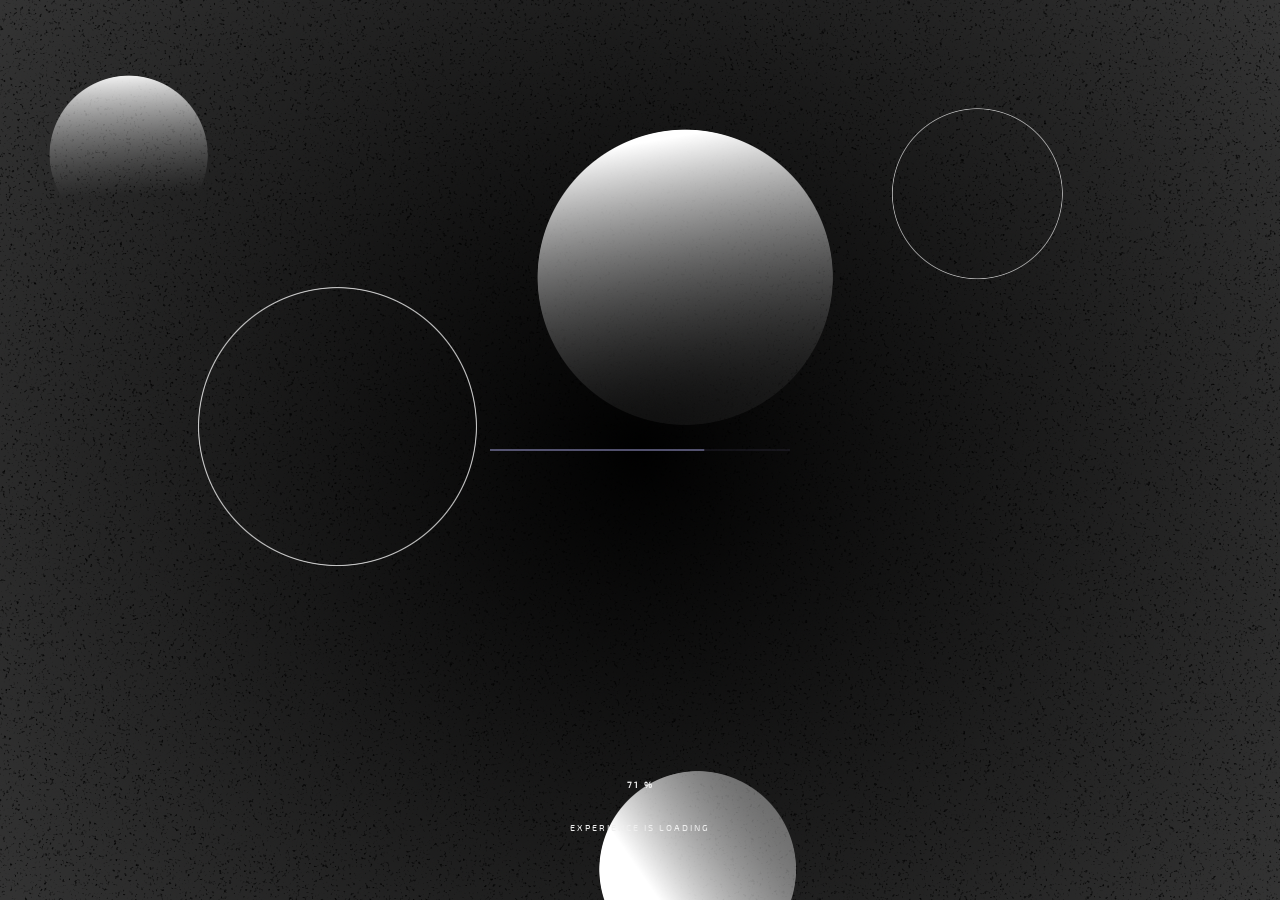
==== index.htm @ ad9b86ab "Mina Lidya Rebrand" ====
﻿<!doctype html><html lang="en" class="no-js"><head><title>MİNA LİDYA - Mina Lidya Couture</title><meta charset="utf-8"><meta name="viewport" content="width=device-width,initial-scale=1,maximum-scale=1,user-scalable=no"><meta name="description" content="MİNA LİDYA is a Lusion Monthly Experiment."><link href="css2?family=Cardo:wght@400;700&display=block" rel="stylesheet"><script>function preventZoom(e){e.preventDefault(),document.body.style.zoom=1}Object.assign||document.documentElement.classList.add("not-supported not-supported--browser"),document.documentElement.classList.remove("no-js"),/(ipad|iphone|android)/i.test((navigator.userAgent||navigator.vendor).toLowerCase())?document.documentElement.classList.add("is-mobile"):document.documentElement.classList.add("is-desktop"),document.addEventListener("gesturestart",(e=>preventZoom(e))),document.addEventListener("gesturechange",(e=>preventZoom(e))),document.addEventListener("gestureend",(e=>preventZoom(e)))</script><meta name="robots" content="index,follow"><meta name="googlebot" content="index,follow"><meta name="google" content="notranslate"><link rel="apple-touch-icon" sizes="180x180" href="assets/images/favicon/apple-touch-icon.png"><link rel="icon" type="image/png" sizes="16x16" href="assets/images/favicon/favicon-16x16.png"><link rel="icon" type="image/png" sizes="32x32" href="assets/images/favicon/favicon-32x32.png"><link rel="manifest" href="assets/images/favicon/site.webmanifest"><link rel="mask-icon" href="assets/images/favicon/safari-pinned-tab.svg" color="#000000"><link rel="shortcut icon" href="./favicon.ico"><meta name="apple-mobile-web-app-capable" content="yes"><meta name="mobile-web-app-capable" content="yes"><meta name="msapplication-config" content="./assets/images/favicon/browserconfig.xml"><meta name="application-name" content="Template"><meta name="msapplication-TileColor" content="#000000"><meta name="theme-color" content="#000000"><meta property="og:description" content="MİNA LİDYA is an infinite fashion show created by Lusion"><meta property="og:image:alt" content="MİNA LİDYA"><meta property="og:image" content="https://exp-infinite-passerella.lusion.co/assets/images/cover.jpg"><meta property="og:locale" content="en_US"><meta property="og:site_name" content="MİNA LİDYA"><meta property="og:title" content="MİNA LİDYA"><meta property="og:type" content="website"><meta property="og:url" content="https://exp-infinite-passerella.lusion.co/"><meta name="twitter:card" content="summary_large_image"><meta name="twitter:site" content="@lusionltd"><meta name="twitter:description" content="MİNA LİDYA is an infinite fashion show created by Lusion"><meta name="twitter:image:alt" content="MİNA LİDYA"><meta name="twitter:image" content="https://exp-infinite-passerella.lusion.co/assets/images/cover.jpg"><meta name="twitter:title" content="MİNA LİDYA"><meta name="twitter:url" content="https://exp-infinite-passerella.lusion.co/"><script type="module" crossorigin="" src="index.48ab324d.js"></script><link rel="stylesheet" href="index.2d01e6cc.css"></head><body><canvas id="canvas"></canvas><div id="ui"><section class="page" id="page--preloader"><div id="preloader-bar"><div id="preloader-bar--loader"></div><div id="preloader-bar--background"></div></div><div id="preloader-explanations"><div class="preloader-explanations--container"><p id="preloader-percentage">0 %</p></div><div class="preloader-explanations--container"><p id="preloader-explanation">Experience is loading</p></div></div></section><header><div class="header-logo"><a href="index-1.htm" target="_blank"><div class="header-item--lab"><svg xmlns="http://www.w3.org/2000/svg" width="425" height="45" viewbox="0 0 425 45" fill="none"><g fill="#fff" class="lablogo-labs"><path d="M273.691.506h6.2v6.2h-6.2v-6.2ZM273.691 6.706h6.2v6.2h-6.2v-6.2ZM273.691 12.906h6.2v6.2h-6.2v-6.2Z"></path><path d="M273.691 19.105h6.2v6.2h-6.2v-6.2ZM273.691 25.306h6.2v6.2h-6.2v-6.2ZM273.691 31.506h6.2v6.2h-6.2v-6.2ZM279.892 37.706h6.2v6.2h-6.2v-6.2ZM286.092 37.706h6.2v6.2h-6.2v-6.2ZM292.292 37.706h6.2v6.2h-6.2v-6.2ZM298.492 37.706h6.2v6.2h-6.2v-6.2ZM313.691 12.906h6.2v6.2h-6.2v-6.2Z"></path><path d="M313.691 19.105h6.2v6.2h-6.2v-6.2ZM313.691 25.306h6.2v6.2h-6.2v-6.2ZM313.691 31.506h6.2v6.2h-6.2v-6.2ZM313.691 37.706h6.2v6.2h-6.2v-6.2ZM319.892 6.706h6.2v6.2h-6.2v-6.2ZM319.892 25.306h6.2v6.2h-6.2v-6.2ZM326.091.506h6.2v6.2h-6.2v-6.2Z"></path><path d="M326.091 25.306h6.2v6.2h-6.2v-6.2ZM332.292 6.706h6.2v6.2h-6.2v-6.2ZM332.292 25.306h6.2v6.2h-6.2v-6.2ZM338.491 12.906h6.2v6.2h-6.2v-6.2Z"></path><path d="M338.491 19.105h6.2v6.2h-6.2v-6.2ZM338.491 25.306h6.2v6.2h-6.2v-6.2ZM338.491 31.506h6.2v6.2h-6.2v-6.2ZM338.491 37.706h6.2v6.2h-6.2v-6.2ZM353.691.506h6.2v6.2h-6.2v-6.2ZM353.691 6.706h6.2v6.2h-6.2v-6.2ZM353.691 12.906h6.2v6.2h-6.2v-6.2Z"></path><path d="M353.691 19.105h6.2v6.2h-6.2v-6.2ZM353.691 25.306h6.2v6.2h-6.2v-6.2ZM353.691 31.506h6.2v6.2h-6.2v-6.2ZM353.691 37.706h6.2v6.2h-6.2v-6.2ZM359.892.506h6.2v6.2h-6.2v-6.2ZM359.892 19.105h6.2v6.2h-6.2v-6.2ZM359.892 37.706h6.2v6.2h-6.2v-6.2Z"></path><path d="M366.091.506h6.2v6.2h-6.2v-6.2ZM366.091 19.105h6.2v6.2h-6.2v-6.2ZM366.091 37.706h6.2v6.2h-6.2v-6.2ZM372.292.506h6.2v6.2h-6.2v-6.2ZM372.292 19.105h6.2v6.2h-6.2v-6.2ZM372.292 37.706h6.2v6.2h-6.2v-6.2ZM378.491 6.706h6.2v6.2h-6.2v-6.2Z"></path><path d="M378.491 12.906h6.2v6.2h-6.2v-6.2ZM378.491 25.306h6.2v6.2h-6.2v-6.2ZM378.491 31.506h6.2v6.2h-6.2v-6.2ZM393.691 6.706h6.2v6.2h-6.2v-6.2ZM393.691 12.906h6.2v6.2h-6.2v-6.2ZM393.691 31.506h6.2v6.2h-6.2v-6.2ZM399.892.506h6.2v6.2h-6.2v-6.2ZM399.892 19.105h6.2v6.2h-6.2v-6.2ZM399.892 37.706h6.2v6.2h-6.2v-6.2Z"></path><path d="M406.091.506h6.2v6.2h-6.2v-6.2ZM406.091 19.105h6.2v6.2h-6.2v-6.2ZM406.091 37.706h6.2v6.2h-6.2v-6.2ZM412.292.506h6.2v6.2h-6.2v-6.2ZM412.292 19.105h6.2v6.2h-6.2v-6.2ZM412.292 37.706h6.2v6.2h-6.2v-6.2ZM418.491 6.706h6.2v6.2h-6.2v-6.2ZM418.491 25.306h6.2v6.2h-6.2v-6.2ZM418.491 31.506h6.2v6.2h-6.2v-6.2Z"></path></g><g fill="#fff" class="lablogo-dots"><path d="M247.943 6.104a5.5 5.5 0 1 0 0 11 5.5 5.5 0 0 0 0-11ZM247.943 27.104a5.5 5.5 0 1 0 0 11 5.5 5.5 0 0 0 0-11Z"></path></g><g fill="#fff" class="lablogo-lusion"><path d="M0 43.803V.403h7.13V37.48h18.662v6.324H0ZM41.923.217v25.172c0 4.092.806 7.171 2.418 9.238 1.612 2.025 4.113 3.038 7.502 3.038 3.43 0 5.952-1.013 7.564-3.038 1.653-2.067 2.48-5.146 2.48-9.238V.217h7.13v24.8c0 6.2-1.467 10.912-4.402 14.136-2.893 3.224-7.15 4.836-12.772 4.836-5.58 0-9.817-1.612-12.71-4.836-2.893-3.224-4.34-7.936-4.34-14.136V.217h7.13ZM85.022 29.698c.206 2.563 1.24 4.63 3.1 6.2 1.901 1.53 4.36 2.294 7.378 2.294 2.645 0 4.774-.558 6.386-1.674 1.653-1.157 2.48-2.749 2.48-4.774 0-1.447-.455-2.583-1.364-3.41-.868-.868-2.067-1.53-3.596-1.984-1.53-.455-3.679-.93-6.448-1.426-2.811-.496-5.229-1.137-7.254-1.922-1.984-.827-3.617-2.067-4.898-3.72-1.24-1.653-1.86-3.823-1.86-6.51 0-2.48.64-4.691 1.922-6.634 1.322-1.943 3.141-3.451 5.456-4.526C88.68.537 91.366 0 94.384 0c3.1 0 5.869.579 8.308 1.736 2.438 1.157 4.36 2.749 5.766 4.774 1.405 2.025 2.17 4.34 2.294 6.944h-7.006c-.248-2.232-1.22-4.03-2.914-5.394-1.695-1.364-3.844-2.046-6.448-2.046-2.522 0-4.547.558-6.076 1.674-1.488 1.075-2.232 2.604-2.232 4.588 0 1.405.434 2.521 1.302 3.348.909.827 2.108 1.447 3.596 1.86 1.488.413 3.616.868 6.386 1.364 2.81.496 5.228 1.157 7.254 1.984 2.025.827 3.678 2.046 4.96 3.658 1.281 1.612 1.922 3.74 1.922 6.386 0 2.563-.682 4.857-2.046 6.882-1.364 2.025-3.266 3.617-5.704 4.774-2.439 1.116-5.208 1.674-8.308 1.674-3.431 0-6.448-.62-9.052-1.86-2.604-1.24-4.65-2.955-6.138-5.146-1.447-2.232-2.191-4.774-2.232-7.626l7.006.124ZM120.496.403h7.13v43.4h-7.13V.403ZM178.785 22.103c0 4.216-.889 7.998-2.666 11.346s-4.278 5.973-7.502 7.874c-3.183 1.902-6.82 2.852-10.912 2.852-4.092 0-7.75-.95-10.974-2.852-3.183-1.901-5.663-4.526-7.44-7.874-1.777-3.348-2.666-7.13-2.666-11.346s.889-7.998 2.666-11.346 4.257-5.972 7.44-7.874C149.955.982 153.613.031 157.705.031c4.092 0 7.729.95 10.912 2.852 3.224 1.902 5.725 4.526 7.502 7.874 1.777 3.348 2.666 7.13 2.666 11.346Zm-34.844 0c0 3.018.579 5.746 1.736 8.184 1.157 2.398 2.769 4.278 4.836 5.642 2.108 1.323 4.505 1.984 7.192 1.984 2.687 0 5.063-.661 7.13-1.984 2.108-1.364 3.741-3.244 4.898-5.642 1.157-2.438 1.736-5.166 1.736-8.184 0-3.017-.579-5.724-1.736-8.122-1.157-2.438-2.79-4.32-4.898-5.642-2.067-1.364-4.443-2.046-7.13-2.046-2.687 0-5.084.682-7.192 2.046-2.067 1.323-3.679 3.204-4.836 5.642-1.157 2.398-1.736 5.105-1.736 8.122ZM187.785 43.803V.403h6.51l21.142 30.752V.403h7.006v43.4h-6.51l-21.142-30.752v30.752h-7.006Z"></path></g></svg></div></a><ul><li><div id="infinity"></div></li><li><h3 id="header-logo-title" class="logo-title">MİNA LİDYA</h3></li><li><h3 class="header-dressName">Mina Lidya Couture</h3></li></ul></div><div class="header-more"><div class="header-more--audio"><div id="audio-btn" class="control__content link"><div class="audio__bar"></div><div class="audio__bar"></div><div class="audio__bar"></div><div class="audio__bar"></div></div></div><div class="header-more--about"><h3>About</h3></div></div></header><div id="intro"><h1 split-by="letter">Infinite</h1><h1 split-by="letter">passerella</h1></div><div id="snapshot"><div id="snapshot-frame"><div id="snapshot-frame--content"><div class="camera--background"></div><div class="camera--corners"><div class="camera-corner corner--1"></div><div class="camera-corner corner--2"></div><div class="camera-corner corner--3"></div><div class="camera-corner corner--4"></div></div><div class="camera--icon"><div class="camera--icon--content"><div class="battery-part battery-part--1"></div><div class="battery-part battery-part--2"></div><div class="battery-part battery-charge battery-charge--1"></div><div class="battery-part battery-charge battery-charge--2"></div><div class="battery-part battery-charge battery-charge--3"></div></div></div></div></div><div id="snapshot-btn"><button id="snapshot-exit--close-btn" class="btn--secondary btn"><span class="btn--bg"></span> <span class="btn--circle circle-left"></span> <span class="btn--circle circle-right"></span> <span class="btn--hoverCircle hoverCircle" style="--slist:#000000,#000000"></span> <span class="btn--label"><span class="btn--label__masked"><h3>close</h3></span></span></button> <button id="snapshot-take--picture-btn" class="btn--primary btn"><span class="btn--bg" style="--slist:#17171a,#1a1d20"></span> <span class="btn--circle circle-left" style="--slist:#17171a,#1a1d20"></span> <span class="btn--circle circle-right" style="--slist:#17171a,#1a1d20"></span> <span class="btn--hoverCircle hoverCircle" style="--slist:#000000,#000000"></span> <span class="btn--label"><span class="btn--label__masked"><h3>take a snapshot</h3></span></span></button></div></div><div id="style-name_wrapper"><div id="style-name"></div></div><div id="footer"><div id="menu"><div id="camera-view" class="menu-element"><p>Mina Lidya Gelinlik</p><div class="menu-icon"><div class="circle"></div><svg xmlns="http://www.w3.org/2000/svg" width="24" height="24" viewbox="0 0 24 24"><path d="M5 4h-3v-1h3v1zm10.93 0l.812 1.219c.743 1.115 1.987 1.781 3.328 1.781h1.93v13h-20v-13h3.93c1.341 0 2.585-.666 3.328-1.781l.812-1.219h5.86zm1.07-2h-8l-1.406 2.109c-.371.557-.995.891-1.664.891h-5.93v17h24v-17h-3.93c-.669 0-1.293-.334-1.664-.891l-1.406-2.109zm-11 8c0-.552-.447-1-1-1s-1 .448-1 1 .447 1 1 1 1-.448 1-1zm7 0c1.654 0 3 1.346 3 3s-1.346 3-3 3-3-1.346-3-3 1.346-3 3-3zm0-2c-2.761 0-5 2.239-5 5s2.239 5 5 5 5-2.239 5-5-2.239-5-5-5z"></path></svg></div></div><div id="orbit-view" class="menu-element"><p>Mina Lidya Nisanlik</p><div class="menu-icon"><div class="circle"></div><svg xmlns="http://www.w3.org/2000/svg" width="24" height="24" viewbox="0 0 24 24"><path d="M12 0l-11 6v12.131l11 5.869 11-5.869v-12.066l-11-6.065zm-1 21.2l-6.664-3.555 4.201-2.801c1.08-.719-.066-2.359-1.243-1.575l-4.294 2.862v-7.901l8 4.363v8.607zm-6.867-14.63l6.867-3.746v4.426c0 1.323 2 1.324 2 0v-4.415l6.91 3.811-7.905 4.218-7.872-4.294zm8.867 6.03l8-4.269v7.8l-4.263-2.842c-1.181-.785-2.323.855-1.245 1.574l4.172 2.781-6.664 3.556v-8.6z"></path></svg></div></div><div id="led-lights" class="menu-element"><p>Mina Lidya Kina</p><div class="menu-icon"><div class="circle"></div><svg xmlns="http://www.w3.org/2000/svg" width="24" height="24" viewbox="0 0 24 24"><path d="M12 2c5.514 0 10 4.486 10 10s-4.486 10-10 10-10-4.486-10-10 4.486-10 10-10zm0-2c-6.627 0-12 5.373-12 12s5.373 12 12 12 12-5.373 12-12-5.373-12-12-12zm3 12c0 1.657-1.344 3-3 3s-3-1.343-3-3 1.344-3 3-3 3 1.343 3 3zm-3 5c-.553 0-1 .448-1 1s.447 1 1 1 1-.448 1-1-.447-1-1-1zm-5-5c0 .552-.447 1-1 1s-1-.448-1-1 .447-1 1-1 1 .448 1 1zm6-6c0 .552-.447 1-1 1s-1-.448-1-1 .447-1 1-1 1 .448 1 1zm6 6c0 .552-.447 1-1 1s-1-.448-1-1 .447-1 1-1 1 .448 1 1zm-3 3c-.553 0-1 .448-1 1s.447 1 1 1 1-.448 1-1-.447-1-1-1zm-8 0c-.553 0-1 .448-1 1s.447 1 1 1 1-.448 1-1-.447-1-1-1zm0-8c-.553 0-1 .448-1 1s.447 1 1 1 1-.448 1-1-.447-1-1-1zm8 0c-.553 0-1 .448-1 1s.447 1 1 1 1-.448 1-1-.447-1-1-1z"></path></svg></div></div></div></div><div id="about"><div id="about-exit"><div id="about-exit--close-btn" class="has-rollover-audio"><div class="bar"></div><div class="bar"></div><svg class="polygon" width="35" height="35" viewbox="0 0 35 35" fill="none" xmlns="http://www.w3.org/2000/svg"><path opacity="0.8" d="M21.9068 1H13.0932L5.40683 5.40683L1 13.0932V21.9068L5.40683 29.5932L13.0932 34H21.9068L29.5932 29.5932L34 21.9068V13.0932L29.5932 5.40683L21.9068 1Z" stroke="#959292" stroke-miterlimit="10"></path></svg></div></div><div id="about-content-title"><h1 split-by="word" letter-animation="fadeIn" class="about-title">lusion is an award winning mutlidisciplinary production studio.</h1><p split-by="word" letter-animation="fadeIn">From creative to production, we collaborate with creative agencies and design studios to deliver compelling, real-time experiences, which go far beyond expectations.</p></div><div id="about-content-description"><div id="about-left-column"><div class="about-column--group"><h3 split-by="word" letter-animation="fadeIn">RECOGNITION</h3><div class="detail-description"><p split-by="word" letter-animation="fadeIn"><a href="https://www.awwwards.com/sites/infinite-passerella" target="_blank">SOTD awwwards</a></p><p split-by="word" letter-animation="fadeIn"><a href="https://thefwa.com/cases/infinite-passerella" target="_blank">SOTD FWA</a></p></div></div><div class="about-column--group"><h3 split-by="word" letter-animation="fadeIn">LUSION LINKS</h3><div class="detail-description"><p split-by="word" letter-animation="fadeIn"><a href="https://lusion.co" target="_blank"><svg xmlns="http://www.w3.org/2000/svg" width="11" height="11" fill="none"><path stroke="#fff" stroke-linecap="round" stroke-width="1.164" d="M9.969.656v7.76M9.97.656H2.208M9.969.656.656 9.97"></path></svg>mina lidya</a></p><p split-by="word" letter-animation="fadeIn"><a href="#" target="_blank"><svg xmlns="http://www.w3.org/2000/svg" width="11" height="11" fill="none"><path stroke="#fff" stroke-linecap="round" stroke-width="1.164" d="M9.969.656v7.76M9.97.656H2.208M9.969.656.656 9.97"></path></svg>mina lidya wedding</a></p></div></div><div class="about-column--group"><h3 split-by="word" letter-animation="fadeIn">Follow us</h3><div class="detail-socials"><p split-by="word" letter-animation="fadeIn"><a href="https://www.instagram.com/lusionltd/?hl=en" target="_blank"><svg xmlns="http://www.w3.org/2000/svg" width="16" height="16" fill="none"><path fill="#fff" fill-rule="evenodd" d="M8 2c-1.63 0-1.834.007-2.474.036-.638.03-1.075.13-1.456.28-.4.15-.763.386-1.063.691-.305.3-.541.662-.692 1.063-.148.381-.25.818-.279 1.457C2.007 6.167 2 6.37 2 8s.007 1.834.036 2.474c.03.638.13 1.075.28 1.456.15.4.386.763.691 1.063.3.305.662.541 1.063.692.381.148.818.25 1.456.279.64.03.844.036 2.474.036 1.63 0 1.834-.007 2.474-.036.638-.03 1.075-.13 1.456-.28.4-.15.763-.386 1.063-.691.305-.3.541-.662.692-1.063.148-.381.25-.818.279-1.456.03-.64.036-.844.036-2.474 0-1.63-.007-1.834-.036-2.474-.03-.638-.13-1.075-.28-1.456a2.94 2.94 0 0 0-.691-1.063 2.944 2.944 0 0 0-1.063-.692c-.381-.148-.818-.25-1.457-.279C9.833 2.007 9.63 2 8 2Zm0 1.081c1.602 0 1.792.006 2.425.035.585.027.902.124 1.114.207.28.108.48.239.69.448.21.21.34.41.448.69.083.212.18.53.207 1.114.029.633.035.823.035 2.425 0 1.602-.006 1.792-.035 2.425-.027.585-.124.902-.207 1.114-.096.26-.249.496-.448.69-.194.199-.43.352-.69.448-.212.083-.53.18-1.114.207-.633.029-.823.035-2.425.035-1.602 0-1.792-.006-2.425-.035-.585-.027-.902-.124-1.114-.207a1.857 1.857 0 0 1-.69-.448 1.86 1.86 0 0 1-.448-.69c-.083-.212-.18-.53-.207-1.114-.029-.633-.035-.823-.035-2.425 0-1.602.006-1.792.035-2.425.027-.585.124-.902.207-1.114.108-.28.239-.48.448-.69.194-.199.43-.352.69-.448.212-.083.53-.18 1.114-.207.633-.029.823-.035 2.425-.035Z" clip-rule="evenodd"></path><path fill="#fff" fill-rule="evenodd" d="M8 10.002a2.002 2.002 0 1 1 0-4.004 2.002 2.002 0 0 1 0 4.004Zm0-5.086a3.084 3.084 0 1 0 0 6.168 3.084 3.084 0 0 0 0-6.168Zm3.981-.056a.729.729 0 1 1-1.458 0 .729.729 0 0 1 1.458 0" clip-rule="evenodd"></path></svg> </a><a href="https://www.facebook.com/lusionltd/" target="_blank"><svg xmlns="http://www.w3.org/2000/svg" width="16" height="16" fill="none"><path fill="#fff" d="M14.667 8.04c0-3.704-2.984-6.707-6.666-6.707-3.683 0-6.667 3.003-6.667 6.707 0 3.349 2.437 6.124 5.625 6.627V9.98H5.266V8.04H6.96V6.563c0-1.681.995-2.61 2.518-2.61.729 0 1.492.131 1.492.131v1.65h-.84c-.829 0-1.087.518-1.087 1.049V8.04h1.85l-.296 1.94H9.042v4.687c3.188-.503 5.625-3.278 5.625-6.627Z"></path></svg> </a><a href="https://twitter.com/lusionltd/" target="_blank"><svg xmlns="http://www.w3.org/2000/svg" width="16" height="16" fill="none"><path fill="#fff" d="M13.302 5.28c.008.117.008.235.008.354 0 3.614-2.751 7.783-7.783 7.783v-.002a7.744 7.744 0 0 1-4.193-1.227 5.493 5.493 0 0 0 4.048-1.134 2.739 2.739 0 0 1-2.555-1.899c.41.08.832.063 1.235-.047a2.736 2.736 0 0 1-2.194-2.681v-.035c.38.212.806.33 1.241.342a2.739 2.739 0 0 1-.847-3.652A7.764 7.764 0 0 0 7.9 5.94a2.737 2.737 0 0 1 4.662-2.495 5.49 5.49 0 0 0 1.737-.664 2.746 2.746 0 0 1-1.202 1.512 5.44 5.44 0 0 0 1.57-.43c-.367.55-.83 1.03-1.365 1.417Z"></path></svg> </a><a href="https://uk.linkedin.com/company/lusionltd" target="_blank"><svg xmlns="http://www.w3.org/2000/svg" width="16" height="16" fill="none"><path fill="#fff" d="M13.68 1.333H2.318a.972.972 0 0 0-.984.961v11.41c0 .53.44.963.984.963H13.68c.545 0 .987-.433.987-.961V2.294a.974.974 0 0 0-.987-.96ZM5.29 12.695H3.31V6.331h1.98v6.364ZM4.3 5.463a1.146 1.146 0 1 1-.004-2.292A1.146 1.146 0 0 1 4.3 5.463Zm8.396 7.232h-1.977V9.601c0-.736-.013-1.687-1.028-1.687-1.029 0-1.185.805-1.185 1.635v3.146H6.532V6.331h1.896v.87h.026c.263-.5.909-1.03 1.87-1.03 2.002 0 2.372 1.319 2.372 3.032v3.492Z"></path></svg></a></p></div></div><a class="btn explore-btn has-rollover-audio" href="https://lusion.co/" target="_blank" rel="noopener"><svg class="explore-btn--arrow" width="32" height="6" viewbox="0 0 32 6" fill="none" xmlns="http://www.w3.org/2000/svg"><path d="M0 3H30.5M30.5 3C29.537 2.75 27.6111 1.8 27.6111 0M30.5 3C29.537 3.25 27.6111 4.2 27.6111 6" stroke="white" stroke-width="0.5"></path></svg> <span class="explore-btn--text" split-by="letter" letter-animation="fadeIn">Explore our work</span></a></div><div id="about-right-column"><div class="about-column--group"><h3 split-by="word">About</h3><section><p split-by="word" letter-animation="fadeIn">MİNA LİDYA is an infinite fashion show created by Lusion. Fashion lover no longer needed to wait for the next Fashion Week and they can to enjoy this immersive real-time 24/7 virtual fashion experience.</p></section></div><div class="about-column--group"><h3 split-by="word">crafted by</h3><section><p split-by="word" letter-animation="fadeIn"><a href="https://twitter.com/edankwan" target="_blank" class="authors" rel="noopener">Edan Kwan</a> [garment design & webgl developer] at Lusion.</p><p split-by="word" letter-animation="fadeIn"><a href="https://twitter.com/mlperego" target="_blank" class="authors" rel="noopener">Marco Ludovico Perego</a> [webgl developer] at Lusion.</p><p split-by="word" letter-animation="fadeIn"><a href="https://twitter.com/PaulineStich" target="_blank" class="authors" rel="noopener">Pauline Stichelbaut</a> [cheongsam design & ui design] at Lusion.</p></section></div></div></div></div><svg xmlns="http://www.w3.org/2000/svg" version="1.1"><defs><filter id="goo"><fegaussianblur in="SourceGraphic" stddeviation="10" result="blur"></fegaussianblur><fecolormatrix in="blur" mode="matrix" values="1 0 0 0 0  0 1 0 0 0  0 0 1 0 0  0 0 0 50 -20" result="goo"></fecolormatrix><feblend in="SourceGraphic" in2="goo"></feblend></filter></defs></svg></div><div id="not-supported-container"><div class="not-supported--content" id="ns-device"><span>Not supported device</span></div><div class="not-supported--content" id="ns-browser"><span>Not supported browser</span></div><div class="not-supported--content" id="ns-webgl"><span>Not supported WebGL</span></div><div class="not-supported--content" id="ns-orientation"><span>Not supported orientation</span></div></div><script async="" src="gtag/js?id=G-K2LJQFS7TD"></script><script>function gtag(){dataLayer.push(arguments)}window.dataLayer=window.dataLayer||[],gtag("js",new Date),gtag("config","G-K2LJQFS7TD")</script></body></html>
---- index.2d01e6cc.css ----
:where(html){line-height:1.15}:where(h1){font-size:2em;-webkit-margin-after:.67em;margin-block-end:.67em;-webkit-margin-before:.67em;margin-block-start:.67em}:where(dl,ol,ul) :where(dl,ol,ul){-webkit-margin-after:0;margin-block-end:0;-webkit-margin-before:0;margin-block-start:0}:where(hr){box-sizing:content-box;color:inherit;height:0}:where(pre){font-family:monospace,monospace;font-size:1em}:where(abbr[title]){text-decoration:underline;-webkit-text-decoration:underline dotted;text-decoration:underline dotted}:where(b,strong){font-weight:bolder}:where(code,kbd,samp){font-family:monospace,monospace;font-size:1em}:where(small){font-size:80%}:where(table){border-color:currentColor;text-indent:0}:where(button,input,select){margin:0}:where(button){text-transform:none}:where(button,input:is([type=button i],[type=reset i],[type=submit i])){-webkit-appearance:button}:where(progress){vertical-align:baseline}:where(select){text-transform:none}:where(textarea){margin:0}:where(input[type=search i]){-webkit-appearance:textfield;outline-offset:-2px}::-webkit-inner-spin-button,::-webkit-outer-spin-button{height:auto}::-webkit-input-placeholder{color:inherit;opacity:.54}::-webkit-search-decoration{-webkit-appearance:none}::-webkit-file-upload-button{-webkit-appearance:button;font:inherit}:where(button,input:is([type=button i],[type=color i],[type=reset i],[type=submit i]))::-moz-focus-inner{border-style:none;padding:0}:where(button,input:is([type=button i],[type=color i],[type=reset i],[type=submit i]))::-moz-focusring{outline:1px dotted ButtonText}:where(:-moz-ui-invalid){box-shadow:none}:where(dialog){background-color:#fff;border:solid;color:#000;height:-moz-fit-content;height:fit-content;left:0;margin:auto;padding:1em;position:absolute;right:0;width:-moz-fit-content;width:fit-content}:where(dialog:not([open])){display:none}:where(summary){display:list-item}*,*:before,*:after{box-sizing:border-box}a{text-decoration:none}a,a:active,a:hover,a:visited{color:currentColor;outline:0}.no-select{-khtml-user-select:none;-moz-user-select:none;-ms-user-select:none;-webkit-touch-callout:none;-webkit-user-select:none;user-select:none;-webkit-tap-highlight-color:transparent}.no-select:focus{outline:none}.hide-scrollbar::-webkit-scrollbar,.hide-scrollbar::-webkit-scrollbar-track,.hide-scrollbar::-webkit-scrollbar-thumb{-webkit-appearance:none;appearance:none;width:0;height:0;background:transparent;display:none}.fixed-full-screen{position:fixed;top:0;left:0;right:0;bottom:0;margin:0;padding:0;border:0;overflow:hidden;overscroll-behavior:none;touch-action:none}.is-active-template{display:none;transform:translate3d(100000px,0,0)}.is-active-template.is-active{display:block;transform:translateZ(0)}#style-name_wrapper{position:absolute;top:50%;left:50%;transform:translate(-50%,-50%)}#style-name{color:#efefef;font-family:Cardo,serif;font-size:6rem;font-weight:400;text-shadow:0 0 20px rgba(0,0,0,.45);text-align:center;text-transform:capitalize}#style-name span:first-child{font-weight:700}@media screen and (max-width: 812px){#style-name{font-size:3rem}}@font-face{font-family:robotoregular;src:url(assets/fonts/roboto-regular-webfont.eot?#iefix) format("embedded-opentype"),url(assets/fonts/roboto-regular-webfont.woff2) format("woff2"),url(assets/fonts/roboto-regular-webfont.woff) format("woff"),url(assets/fonts/roboto-regular-webfont.ttf) format("truetype");font-weight:400;font-style:normal;font-display:swap}@font-face{font-family:exo2;src:url(assets/fonts/exo2-variablefont_wght-webfont.eot?#iefix) format("embedded-opentype"),url(assets/fonts/exo2-variablefont_wght-webfont.woff2) format("woff2"),url(assets/fonts/exo2-variablefont_wght-webfont.woff) format("woff"),url(assets/fonts/exo2-variablefont_wght-webfont.ttf) format("truetype");font-weight:400;font-style:normal;font-display:swap}@font-face{font-family:turn_wnormal;src:url(assets/fonts/tuw-webfont.eot?#iefix) format("embedded-opentype"),url(assets/fonts/tuw-webfont.woff2) format("woff2"),url(assets/fonts/tuw-webfont.woff) format("woff"),url(assets/fonts/tuw-webfont.ttf) format("truetype");font-weight:400;font-style:normal;font-display:swap}@font-face{font-family:Aeonik Regular;src:url(assets/fonts/Aeonik-Regular.eot?#iefix) format("embedded-opentype"),url(assets/fonts/Aeonik-Regular.woff2) format("woff2"),url(assets/fonts/Aeonik-Regular.woff) format("woff"),url(assets/fonts/Aeonik-Regular.ttf) format("truetype");font-weight:200;font-style:normal;font-display:swap}@font-face{font-family:IBM_plex_mono;src:url(assets/fonts/IBMPlexMono-Regular.eot?#iefix) format("embedded-opentype"),url(assets/fonts/IBMPlexMono-Regular.woff2) format("woff2"),url(assets/fonts/IBMPlexMono-Regular.woff) format("woff"),url(assets/fonts/IBMPlexMono-Regular.ttf) format("truetype");font-weight:200;font-style:normal;font-display:swap}html{font-size:12px}html,body,button{font-family:SFMono-Regular,Jetbrains Mono,Menlo,Monaco,Consolas,Liberation Mono,Courier New,Lucida Console,monospace;font-weight:400;font-style:normal}body{font-size:14px}h1{padding:5px;font-size:34px;letter-spacing:13px;text-transform:uppercase;font-family:turn_wnormal;font-weight:lighter}h3{padding:5px;font-size:9px;font-family:exo2;font-weight:800;letter-spacing:2px;text-transform:uppercase}p{font-family:"Exo 2",sans-serif;font-style:normal;font-weight:500;font-size:9px;line-height:169%;text-align:center}.dg.ac input,.dg.ac select,.dg.ac .property-name,.dg.ac .close-button{font-family:SFMono-Regular,Jetbrains Mono,Menlo,Monaco,Consolas,Liberation Mono,Courier New,Lucida Console,monospace}.dg .dg.main{margin-right:0;margin-left:10px}.dg.main .property-name{padding-right:5px}.dg.main li.title{background-image:none;position:relative}.dg.main li.title:before{position:absolute;content:"-";left:5px}.dg.main .closed li.title{background-image:none}.dg.main .closed li.title:before{content:"+"}.dg.main .c .slider{position:relative;background:transparent}.dg.main .c .slider:hover{background:transparent}.dg.main .c .slider:hover .slider-fg{background:#0ff}.dg.main .c .slider:before{position:absolute;content:"";display:block;top:25%;height:50%;width:100%;background-color:#111}.dg.main .c .slider-fg{background:#0cc;position:absolute;top:25%;height:50%}.dg.main .cr.number{border-left:3px solid #0ff}.dg.main .cr.number input[type=text]{color:#0ff}html,body{-khtml-user-select:none;-moz-user-select:none;-ms-user-select:none;-webkit-touch-callout:none;-webkit-user-select:none;user-select:none;-webkit-tap-highlight-color:transparent;margin:0;padding:0;border:0;overflow:hidden;overscroll-behavior:none;touch-action:none;background-color:#090719;color:#efefef}html:focus,body:focus{outline:none}html body,html.no-js body{display:none}#canvas{position:fixed;top:0;left:0;right:0;bottom:0;margin:0;padding:0;border:0;overflow:hidden;overscroll-behavior:none;touch-action:none;background-color:transparent;pointer-events:auto}#ui{position:absolute;width:100%;height:100%;pointer-events:none;display:flex;flex-direction:column;top:0;left:0}.page{position:fixed;top:0;left:0;right:0;bottom:0;margin:0;padding:0;border:0;overflow:hidden;overscroll-behavior:none;touch-action:none;display:none;transform:translate3d(100000px,0,0)}.page.is-active{display:block;transform:translateZ(0)}.tooltipSprite{position:absolute;z-index:999}.tooltipSprite.active{cursor:pointer}button{position:relative;overflow:hidden;text-align:center;height:50px;background-color:transparent;border:none;padding:.5em 1.5em;border-radius:9em;pointer-events:"none";color:#efefef;filter:url(#goo)}button:hover{cursor:pointer}button .btn{z-index:0;font-weight:600;width:170px;cursor:pointer}button .btn--circle{position:absolute;background:linear-gradient(to right bottom,var(--slist)) border-box;height:50px;width:50px;border-radius:50%;top:0;left:50%;transform-origin:"center center";transform:translate(-50%)}button .btn--bg{position:absolute;background:linear-gradient(to right bottom,var(--slist)) border-box;height:100%;width:100%;top:0;left:0;border-radius:50px;transform-origin:"center center";display:block;overflow:hidden;opacity:1}button .btn--hoverCircle{position:absolute;background:linear-gradient(to right bottom,var(--slist)) border-box;height:100%;width:100%;top:50%;left:0%;transform:translate(-100%,-50%);transform-origin:"center center";display:block;overflow:hidden}button .btn--label__masked{position:relative;display:block;opacity:0}header{display:flex;flex-direction:row;justify-content:space-between;align-items:center;padding:30px;z-index:2;width:100vw;opacity:0;will-change:opacity}header .header-item--lab{display:flex;justify-self:center;align-items:center;position:relative;background-color:#323232;padding:10px 12px;border-radius:4px;width:168px;height:36px;pointer-events:none}header .header-item--lab svg{width:100%;height:100%}header .header-item--lab svg path{fill:#fff}header .header-logo{position:relative;display:flex;align-items:center;gap:30px}header .header-logo ul{display:flex;padding:0}header .header-logo ul li{list-style:none;float:left;display:flex;justify-content:center;align-items:center}header .header-logo ul li:nth-child(1) #infinity{position:relative;width:13px;height:7px;margin:0 auto}header .header-logo ul li:nth-child(1) #infinity:before,header .header-logo ul li:nth-child(1) #infinity:after{content:"";position:absolute;top:0;left:0;width:6px;height:6px;border:1px solid #efefef;border-radius:90px 90px 0;transform:rotate(-45deg)}header .header-logo ul li:nth-child(1) #infinity:after{left:auto;right:0;border-radius:90px 90px 90px 0;transform:rotate(45deg)}header .header-logo ul li:nth-child(2){opacity:1;padding:0 20px}header .header-logo ul li:nth-child(3){opacity:.5}header .header-more{display:flex;flex-direction:row;align-items:center;justify-content:center;pointer-events:none}header .header-more--about,header .header-more--audio{cursor:pointer;border:1px solid rgba(239,239,239,.2);border-radius:50px}header .header-more--about{padding:3px 14px;overflow:hidden;position:relative;line-height:11px}header .header-more--about h3{padding:0}header .header-more--about:after{content:"";position:absolute;top:0;right:0;bottom:0;left:0;background-color:#efefef26;opacity:0;transform:scaleY(0);transform-origin:top right;transition:opacity 1.3s cubic-bezier(.19,1,.22,1),transform .95s cubic-bezier(.19,1,.22,1)}header .header-more--about:hover:after{opacity:1;transform:scaleY(1);transform-origin:bottom left}header .header-more--audio{z-index:1;position:relative;overflow:hidden;margin-right:15px;padding:13px 10px}header .header-more--audio:after{content:"";position:absolute;top:0;right:0;bottom:0;left:0;background-color:#efefef26;z-index:-1;opacity:var(--opacity, 0);transform:scaleY(0);transform-origin:top right;transition:opacity 1.3s cubic-bezier(.19,1,.22,1),transform .95s cubic-bezier(.19,1,.22,1)}header .header-more--audio:hover:after,header .header-more--audio.is-active:after{opacity:1;transform:scaleY(1);transform-origin:bottom left}@media screen and (max-width: 812px){header{padding:20px 15px}header .header-item--lab{width:140px;height:30px;padding:8px 10px}header .header-logo{display:block}header .header-logo ul{margin:0;align-items:baseline;padding:15px 0;flex-direction:row;gap:15px}header .header-logo ul li{justify-content:flex-start;height:20px}header .header-logo ul li:nth-of-type(2){padding:0}header .header-logo ul li:nth-of-type(3){display:none}header .header-logo ul li h3{padding:0;line-height:14px}header .header-more{position:fixed;right:15px}header .header-more--audio{margin-right:7px}}#intro{position:absolute;top:50%;transform:translateY(-50%);opacity:0;will-change:opacity}#intro h1{padding:0 40px;line-height:28px}#intro h1 span{color:#bebebe;background:linear-gradient(45deg,#f2f6f8 0,#ada5a5 100%);-webkit-background-clip:text;-webkit-text-fill-color:transparent;padding:0 5px;display:inline-block;animation:fadeInByWord 1.6s cubic-bezier(.42,0,0,.99) both;animation-delay:calc(var(--index) * 25 * 1ms);transition:transition 2s cubic-bezier(.65,.05,.36,1),opacity 3s cubic-bezier(.65,.05,.36,1);transform-origin:left center}@keyframes fadeInByWord{0%{transform:translateY(30px) scaleY(.9) rotate(30deg);opacity:0}to{transform:translateY(0) scaleY(1) rotate(0);opacity:1}}@media screen and (max-width: 812px){#intro{width:100%;left:50%;top:50%;transform:translate(-50%,-50%)}#intro h1{font-size:18px;letter-spacing:5px;text-align:center}}#snapshot{position:absolute;width:100vw;height:100vh;top:0;left:0;opacity:0;will-change:opacity;pointer-events:none}#snapshot-btn{position:absolute;left:50%;bottom:15vh;transform:translate(-50%);display:flex;flex-wrap:nowrap;white-space:nowrap}@media (max-height: 810px){#snapshot-btn{bottom:7.5vh}}#snapshot-btn #snapshot-exit--close-btn{margin-right:15px;background:linear-gradient(to right bottom,#554f4f36,#19141638) border-box;border:none}#snapshot-frame{position:absolute;left:0;top:0;bottom:0;right:0;display:flex;justify-content:center;align-items:center}#snapshot-frame--content{height:45rem;max-height:60vh;width:80rem;max-width:90vw;position:relative}#snapshot-frame--content .camera--corners .camera-corner{position:absolute;height:3rem;width:3rem;transform:scale(.5)}#snapshot-frame--content .camera--corners .corner--1{top:0;left:0;border-top:1px solid rgba(239,239,239,.25);border-left:1px solid rgba(239,239,239,.25);transform-origin:top left}#snapshot-frame--content .camera--corners .corner--2{top:0;right:0;border-top:1px solid rgba(239,239,239,.25);border-right:1px solid rgba(239,239,239,.25);transform-origin:top right}#snapshot-frame--content .camera--corners .corner--3{bottom:0;right:0;border-bottom:1px solid rgba(239,239,239,.25);border-right:1px solid rgba(239,239,239,.25);transform-origin:bottom right}#snapshot-frame--content .camera--corners .corner--4{bottom:0;left:0;border-bottom:1px solid rgba(239,239,239,.25);border-left:1px solid rgba(239,239,239,.25);transform-origin:bottom left}#snapshot-frame--content .camera--icon{position:absolute;top:1rem;right:1rem;height:1.5rem;width:3rem}#snapshot-frame--content .camera--icon .camera--icon--content{position:relative;height:100%;width:100%;opacity:.2}#snapshot-frame--content .camera--icon .camera--icon--content .battery-part{position:absolute}#snapshot-frame--content .camera--icon .camera--icon--content .battery-part--1{top:0;left:0;right:0;bottom:0;border:1px solid #efefef;border-radius:2px}#snapshot-frame--content .camera--icon .camera--icon--content .battery-part--2{background-color:#efefef;top:50%;left:0;transform:translate3d(-50%,-50%,0);height:6px;width:4px}#snapshot-frame--content .camera--icon .camera--icon--content .battery-charge{border-radius:1px;background-color:#efefef;top:50%;transform:translate3d(0,-50%,0);height:calc(100% - 6px);width:4px}#snapshot-frame--content .camera--icon .camera--icon--content .battery-charge--1{right:3px}#snapshot-frame--content .camera--icon .camera--icon--content .battery-charge--2{right:9px}#snapshot-frame--content .camera--icon .camera--icon--content .battery-charge--3{right:15px}#footer{position:absolute;bottom:0;width:100vw;display:flex;justify-content:flex-start;padding:30px;z-index:1;opacity:0;will-change:opacity;pointer-events:none}@media screen and (max-width: 812px){#footer{padding:20px 15px}}#about{position:absolute;width:100vw;height:100vh;left:0;top:0;display:flex;flex-direction:column;justify-content:center;z-index:1000;overflow-y:scroll;opacity:0;display:none;transition:opacity 1s cubic-bezier(.09,1.17,.7,1.01)}#about #about-exit{position:absolute;top:0;display:flex;justify-content:flex-end;width:100%}#about #about-exit--close-btn{position:relative;display:flex;flex-direction:column;justify-content:center;align-items:center;padding:30px;cursor:pointer}#about #about-exit--close-btn .bar{position:relative;background-color:#efefef;height:1px;width:12px;position:absolute;transform:rotate(0);will-change:transform;transition:transform 3s cubic-bezier(.09,1.17,.7,1.01)}#about #about-exit--close-btn .bar:nth-of-type(1){transform:rotate(45deg)}#about #about-exit--close-btn .bar:nth-of-type(2){transform:rotate(-45deg)}#about #about-exit--close-btn:hover .bar{transform:rotate(360deg)}#about #about-content-title{display:flex;flex-direction:column;align-items:center;justify-content:center;height:78vh}#about #about-content-title h1 span{padding:0 6.5px}#about #about-content-title p{padding:50px 0;width:40%}#about #about-content-title p span{padding:0 2.5px;font-size:1.5rem;line-height:2rem}#about #about-content-description{display:flex;justify-content:center;padding-bottom:5rem}#about #about-content-description #about-left-column{text-align:left}#about #about-content-description #about-left-column .detail-description{padding-bottom:2rem}#about #about-content-description #about-left-column .detail-description p a{text-transform:uppercase}#about #about-content-description #about-left-column .detail-description p svg{margin-right:10px}#about #about-content-description #about-left-column .detail-socials{display:flex;gap:10px;padding-bottom:2rem}#about #about-content-description #about-left-column .detail-socials a:after{display:none}#about #about-content-description #about-right-column .about-column--group{text-align:left;margin-left:50px;padding-bottom:2rem}#about #about-content-description #about-right-column .about-column--group:nth-of-type(1){width:292px}#about #about-content-description #about-right-column .about-column--group:nth-of-type(1) p{padding:0}#about #about-content-description #about-right-column .about-column--group span{padding:0 1.5px}#about #about-content-description h3{margin-bottom:15px;color:#c4c4c4;font-weight:lighter;width:400px;padding:0}#about #about-content-description h3 span{padding:0 2px;overflow:hidden}#about #about-content-description p{line-height:normal;font-family:Aeonik Regular,sans-serif;color:#ececec;font-weight:lighter;text-align:left;margin:0}#about #about-content-description p span{font-size:16px}#about h1{display:flex;flex-direction:row;flex-wrap:wrap;justify-content:center;font-family:Aeonik Regular,sans-serif;font-size:3.7rem;font-weight:400;text-transform:uppercase;letter-spacing:1px;padding:30px;width:60%}#about h1 span{color:#dedede;background:linear-gradient(90deg,#bfbfbf 0,#939393 100%);-webkit-background-clip:text;-webkit-text-fill-color:transparent;padding:0 5px}#about p{width:400px;font-family:Aeonik Regular,sans-serif;font-style:normal;font-weight:400;font-size:1.1rem;color:#aaa;padding:.5px;line-height:1.3rem}#about p span{padding-bottom:3px;overflow:hidden}#about p a{color:#fff;text-decoration:none}#about p a:after{content:"";position:absolute;left:0;right:0;width:100%;height:1px;bottom:0px;transform:scaleX(0);background-image:linear-gradient(90deg,#525252 0%,#797979 35%,#525252 100%);transform-origin:bottom right;transition:transform .95s cubic-bezier(.19,1,.22,1)}#about p a:hover:after{transform:scaleX(1);transform-origin:bottom left}#about h1 span,#about p span{display:inline-block;animation:fadeInByWord 1.6s cubic-bezier(.42,0,0,.99) both;animation-delay:calc(var(--index) * 25 * 1ms);transition:transform 2s cubic-bezier(.65,.05,.36,1),opacity 3s cubic-bezier(.65,.05,.36,1);transform-origin:left center}#about .explore-btn{display:flex;flex-direction:row;align-items:center;text-decoration:none;padding-top:80px;transition:transform .7s cubic-bezier(.38,.92,.55,.95)}#about .explore-btn .explore-btn--text{font-family:Aeonik Regular;font-size:1rem;letter-spacing:.04em;text-transform:uppercase;color:#fff;display:block;padding-left:15px;font-weight:lighter}#about .explore-btn .explore-btn--text span{white-space:nowrap;backface-visibility:hidden;opacity:.6;transition:opacity .5s cubic-bezier(.445,.05,.55,.95),transform .5s cubic-bezier(.445,.05,.55,.95)}#about .explore-btn:focus{outline:none;border:none}#about .explore-btn:hover .explore-btn--text span{opacity:1;animation:hoverInByLetter .4s cubic-bezier(.42,0,0,.99) infinite alternate;animation-delay:calc(var(--index) * 21ms)}@keyframes fadeInByWord{0%{transform:translateY(30px) scaleY(.9) rotate(3deg);opacity:0}to{transform:translateY(0) scaleY(1) rotate(0);opacity:1}}@keyframes hoverInByLetter{0%{opacity:1}to{opacity:.7}}@media screen and (max-width: 1440px){#about #about-content-title{height:75vh}#about h1{width:95%}}@media screen and (max-width: 812px){#about #about-exit--close-btn{padding:20px}#about #about-content-title{overflow:scroll;overflow-x:hidden;height:440px}#about #about-content-title p{width:90%;padding:5px 0}#about #about-content-description{flex-direction:column;padding:0 1rem}#about #about-content-description #about-right-column .about-column--group{margin-left:inherit}#about #about-content-description #about-right-column .about-column--group:nth-of-type(1){width:100%}#about .explore-btn{display:none}#about p{width:95%;font-size:1rem}#about h1{font-size:1.5rem}}@media screen and (max-width: 320px){#about h1{font-size:1rem;line-height:1.4rem;margin:0}#about p{font-size:.875rem}}#audio-btn{position:relative;right:0px;bottom:0px;height:10px;width:18px;cursor:pointer;z-index:3;display:flex;flex-direction:row;justify-content:space-around;pointer-events:none;transition:opacity .3s}html.is-mobile #audio-btn{right:0px}#audio-btn .audio__bar{pointer-events:none;position:relative;height:100%;width:1px;background:#efefef;will-change:transform;transform:translateZ(0) scaleY(.2);transform-origin:center bottom}#page--preloader{text-align:center;position:absolute;left:0;top:0;right:0;width:100%;height:100%}#preloader-title{margin:10px 0}#preloader-loading{display:flex;justify-content:center;margin:10px 0}#preloader-bar{position:absolute;top:50%;left:50%;transform:translate3d(-50%,-50%,0)}#preloader-bar--loader,#preloader-bar--background{height:1px;width:300px;max-width:60vw;transform-origin:center left}#preloader-bar--loader{position:absolute;top:0;left:0;background-color:#9492c6;transform:scaleX(0)}#preloader-bar--background{background-color:#9492c633}#preloader-explanations{position:absolute;width:100%;bottom:50px;display:flex;flex-direction:column;align-items:center}#preloader-explanations--container{position:relative;display:inline-block;overflow:hidden}#preloader-explanations #preloader-percentage{padding:5px;font-size:9px;font-family:exo2;font-weight:800;letter-spacing:2px}#preloader-explanations #preloader-explanation{padding:5px;font-size:9px;font-family:exo2;font-weight:400;letter-spacing:2px;text-transform:uppercase}@media screen and (max-width: 812px){#preloader-explanations{bottom:15px}}#menu{display:flex;flex-direction:row;position:absolute;bottom:15px;left:50%;transform:translate(-50%);z-index:2;display:none}#menu .menu-element{padding:20px 15px;cursor:pointer;z-index:3;opacity:0;pointer-events:none;transform:translateY(0);transition:opacity .3s ease-in-out,transform .8s cubic-bezier(0,.93,.7,1.01)}#menu .menu-element .menu-icon{display:flex;justify-content:center;align-items:center;transition:transform .5s cubic-bezier(0,.93,.7,1.01)}#menu .menu-element .menu-icon .circle{position:absolute;width:36px;height:36px;background:linear-gradient(to right bottom,#17171a,#1a1d20) border-box;mix-blend-mode:lighten;-webkit-backdrop-filter:blur(45px);backdrop-filter:blur(45px);border-radius:58px;opacity:.4;transition:opacity 1s cubic-bezier(.09,1.17,.7,1.01)}#menu .menu-element .menu-icon svg{z-index:1;transform:scale(.8);opacity:.3}#menu .menu-element .menu-icon svg path{fill:#efefef}#menu .menu-element p{position:absolute;width:150px;top:-30px;left:50%;transform:translate(-50%) translateY(10px);font-size:11px;text-align:center;text-transform:uppercase;letter-spacing:1px;font-family:robotoregular;font-weight:bolder;text-shadow:0 1px 3px #000;opacity:0;pointer-events:none;transition:opacity .3s cubic-bezier(.09,1.17,.7,1.01),transform .6s cubic-bezier(.09,1.17,.7,1.01)}#menu .menu-element.active .circle,#menu .menu-element.active svg{opacity:1}#menu .menu-element:hover p,#menu .menu-element:hover .circle,#menu .menu-element:hover svg{opacity:1}#menu .menu-element:hover p{transform:translate(-50%) translateY(0)}#menu .menu-element:hover .menu-icon{transform:translateY(-10px) scale(1.1)}@media screen and (min-width: 1600px){#menu .menu-element{padding:30px 22px}#menu .menu-element .menu-icon .circle{width:46px;height:46px}}.not-supported--content{display:none;position:absolute;top:50%;left:50%;transform:translate3d(-50%,-50%,0)}html #not-supported-container{position:fixed;top:0;left:0;right:0;bottom:0;margin:0;padding:0;border:0;overflow:hidden;overscroll-behavior:none;touch-action:none;display:none}html.not-supported #canvas,html.not-supported #ui{display:none}html.not-supported body,html.not-supported #not-supported-container{display:block}html.not-supported--device .not-supported--content#ns-device,html.not-supported--browser .not-supported--content#ns-browser,html.not-supported--webgl .not-supported--content#ns-webgl,html.not-supported--orientation .not-supported--content#ns-orientation{padding:10px;border:1px solid #ff1a1a;display:block;z-index:99999}
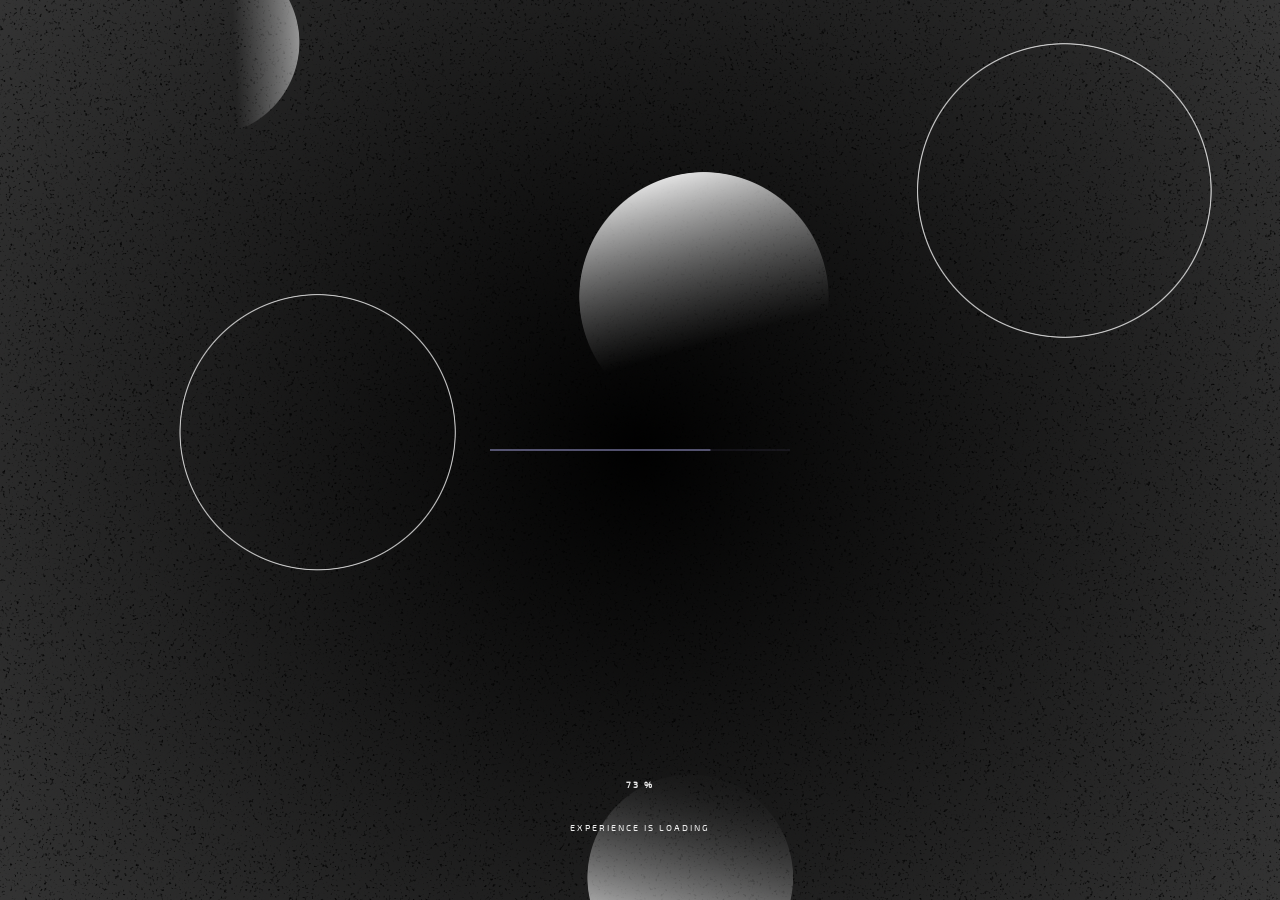
==== commit a05fa6dc: "Final text logo and photo credit fix" ====
--- a/index.htm
+++ b/index.htm
@@ -1 +1 @@
-﻿<!doctype html><html lang="en" class="no-js"><head><title>MİNA LİDYA - Mina Lidya Couture</title><meta charset="utf-8"><meta name="viewport" content="width=device-width,initial-scale=1,maximum-scale=1,user-scalable=no"><meta name="description" content="MİNA LİDYA is a Lusion Monthly Experiment."><link href="css2?family=Cardo:wght@400;700&display=block" rel="stylesheet"><script>function preventZoom(e){e.preventDefault(),document.body.style.zoom=1}Object.assign||document.documentElement.classList.add("not-supported not-supported--browser"),document.documentElement.classList.remove("no-js"),/(ipad|iphone|android)/i.test((navigator.userAgent||navigator.vendor).toLowerCase())?document.documentElement.classList.add("is-mobile"):document.documentElement.classList.add("is-desktop"),document.addEventListener("gesturestart",(e=>preventZoom(e))),document.addEventListener("gesturechange",(e=>preventZoom(e))),document.addEventListener("gestureend",(e=>preventZoom(e)))</script><meta name="robots" content="index,follow"><meta name="googlebot" content="index,follow"><meta name="google" content="notranslate"><link rel="apple-touch-icon" sizes="180x180" href="assets/images/favicon/apple-touch-icon.png"><link rel="icon" type="image/png" sizes="16x16" href="assets/images/favicon/favicon-16x16.png"><link rel="icon" type="image/png" sizes="32x32" href="assets/images/favicon/favicon-32x32.png"><link rel="manifest" href="assets/images/favicon/site.webmanifest"><link rel="mask-icon" href="assets/images/favicon/safari-pinned-tab.svg" color="#000000"><link rel="shortcut icon" href="./favicon.ico"><meta name="apple-mobile-web-app-capable" content="yes"><meta name="mobile-web-app-capable" content="yes"><meta name="msapplication-config" content="./assets/images/favicon/browserconfig.xml"><meta name="application-name" content="Template"><meta name="msapplication-TileColor" content="#000000"><meta name="theme-color" content="#000000"><meta property="og:description" content="MİNA LİDYA is an infinite fashion show created by Lusion"><meta property="og:image:alt" content="MİNA LİDYA"><meta property="og:image" content="https://exp-infinite-passerella.lusion.co/assets/images/cover.jpg"><meta property="og:locale" content="en_US"><meta property="og:site_name" content="MİNA LİDYA"><meta property="og:title" content="MİNA LİDYA"><meta property="og:type" content="website"><meta property="og:url" content="https://exp-infinite-passerella.lusion.co/"><meta name="twitter:card" content="summary_large_image"><meta name="twitter:site" content="@lusionltd"><meta name="twitter:description" content="MİNA LİDYA is an infinite fashion show created by Lusion"><meta name="twitter:image:alt" content="MİNA LİDYA"><meta name="twitter:image" content="https://exp-infinite-passerella.lusion.co/assets/images/cover.jpg"><meta name="twitter:title" content="MİNA LİDYA"><meta name="twitter:url" content="https://exp-infinite-passerella.lusion.co/"><script type="module" crossorigin="" src="index.48ab324d.js"></script><link rel="stylesheet" href="index.2d01e6cc.css"></head><body><canvas id="canvas"></canvas><div id="ui"><section class="page" id="page--preloader"><div id="preloader-bar"><div id="preloader-bar--loader"></div><div id="preloader-bar--background"></div></div><div id="preloader-explanations"><div class="preloader-explanations--container"><p id="preloader-percentage">0 %</p></div><div class="preloader-explanations--container"><p id="preloader-explanation">Experience is loading</p></div></div></section><header><div class="header-logo"><a href="index-1.htm" target="_blank"><div class="header-item--lab"><svg xmlns="http://www.w3.org/2000/svg" width="425" height="45" viewbox="0 0 425 45" fill="none"><g fill="#fff" class="lablogo-labs"><path d="M273.691.506h6.2v6.2h-6.2v-6.2ZM273.691 6.706h6.2v6.2h-6.2v-6.2ZM273.691 12.906h6.2v6.2h-6.2v-6.2Z"></path><path d="M273.691 19.105h6.2v6.2h-6.2v-6.2ZM273.691 25.306h6.2v6.2h-6.2v-6.2ZM273.691 31.506h6.2v6.2h-6.2v-6.2ZM279.892 37.706h6.2v6.2h-6.2v-6.2ZM286.092 37.706h6.2v6.2h-6.2v-6.2ZM292.292 37.706h6.2v6.2h-6.2v-6.2ZM298.492 37.706h6.2v6.2h-6.2v-6.2ZM313.691 12.906h6.2v6.2h-6.2v-6.2Z"></path><path d="M313.691 19.105h6.2v6.2h-6.2v-6.2ZM313.691 25.306h6.2v6.2h-6.2v-6.2ZM313.691 31.506h6.2v6.2h-6.2v-6.2ZM313.691 37.706h6.2v6.2h-6.2v-6.2ZM319.892 6.706h6.2v6.2h-6.2v-6.2ZM319.892 25.306h6.2v6.2h-6.2v-6.2ZM326.091.506h6.2v6.2h-6.2v-6.2Z"></path><path d="M326.091 25.306h6.2v6.2h-6.2v-6.2ZM332.292 6.706h6.2v6.2h-6.2v-6.2ZM332.292 25.306h6.2v6.2h-6.2v-6.2ZM338.491 12.906h6.2v6.2h-6.2v-6.2Z"></path><path d="M338.491 19.105h6.2v6.2h-6.2v-6.2ZM338.491 25.306h6.2v6.2h-6.2v-6.2ZM338.491 31.506h6.2v6.2h-6.2v-6.2ZM338.491 37.706h6.2v6.2h-6.2v-6.2ZM353.691.506h6.2v6.2h-6.2v-6.2ZM353.691 6.706h6.2v6.2h-6.2v-6.2ZM353.691 12.906h6.2v6.2h-6.2v-6.2Z"></path><path d="M353.691 19.105h6.2v6.2h-6.2v-6.2ZM353.691 25.306h6.2v6.2h-6.2v-6.2ZM353.691 31.506h6.2v6.2h-6.2v-6.2ZM353.691 37.706h6.2v6.2h-6.2v-6.2ZM359.892.506h6.2v6.2h-6.2v-6.2ZM359.892 19.105h6.2v6.2h-6.2v-6.2ZM359.892 37.706h6.2v6.2h-6.2v-6.2Z"></path><path d="M366.091.506h6.2v6.2h-6.2v-6.2ZM366.091 19.105h6.2v6.2h-6.2v-6.2ZM366.091 37.706h6.2v6.2h-6.2v-6.2ZM372.292.506h6.2v6.2h-6.2v-6.2ZM372.292 19.105h6.2v6.2h-6.2v-6.2ZM372.292 37.706h6.2v6.2h-6.2v-6.2ZM378.491 6.706h6.2v6.2h-6.2v-6.2Z"></path><path d="M378.491 12.906h6.2v6.2h-6.2v-6.2ZM378.491 25.306h6.2v6.2h-6.2v-6.2ZM378.491 31.506h6.2v6.2h-6.2v-6.2ZM393.691 6.706h6.2v6.2h-6.2v-6.2ZM393.691 12.906h6.2v6.2h-6.2v-6.2ZM393.691 31.506h6.2v6.2h-6.2v-6.2ZM399.892.506h6.2v6.2h-6.2v-6.2ZM399.892 19.105h6.2v6.2h-6.2v-6.2ZM399.892 37.706h6.2v6.2h-6.2v-6.2Z"></path><path d="M406.091.506h6.2v6.2h-6.2v-6.2ZM406.091 19.105h6.2v6.2h-6.2v-6.2ZM406.091 37.706h6.2v6.2h-6.2v-6.2ZM412.292.506h6.2v6.2h-6.2v-6.2ZM412.292 19.105h6.2v6.2h-6.2v-6.2ZM412.292 37.706h6.2v6.2h-6.2v-6.2ZM418.491 6.706h6.2v6.2h-6.2v-6.2ZM418.491 25.306h6.2v6.2h-6.2v-6.2ZM418.491 31.506h6.2v6.2h-6.2v-6.2Z"></path></g><g fill="#fff" class="lablogo-dots"><path d="M247.943 6.104a5.5 5.5 0 1 0 0 11 5.5 5.5 0 0 0 0-11ZM247.943 27.104a5.5 5.5 0 1 0 0 11 5.5 5.5 0 0 0 0-11Z"></path></g><g fill="#fff" class="lablogo-lusion"><path d="M0 43.803V.403h7.13V37.48h18.662v6.324H0ZM41.923.217v25.172c0 4.092.806 7.171 2.418 9.238 1.612 2.025 4.113 3.038 7.502 3.038 3.43 0 5.952-1.013 7.564-3.038 1.653-2.067 2.48-5.146 2.48-9.238V.217h7.13v24.8c0 6.2-1.467 10.912-4.402 14.136-2.893 3.224-7.15 4.836-12.772 4.836-5.58 0-9.817-1.612-12.71-4.836-2.893-3.224-4.34-7.936-4.34-14.136V.217h7.13ZM85.022 29.698c.206 2.563 1.24 4.63 3.1 6.2 1.901 1.53 4.36 2.294 7.378 2.294 2.645 0 4.774-.558 6.386-1.674 1.653-1.157 2.48-2.749 2.48-4.774 0-1.447-.455-2.583-1.364-3.41-.868-.868-2.067-1.53-3.596-1.984-1.53-.455-3.679-.93-6.448-1.426-2.811-.496-5.229-1.137-7.254-1.922-1.984-.827-3.617-2.067-4.898-3.72-1.24-1.653-1.86-3.823-1.86-6.51 0-2.48.64-4.691 1.922-6.634 1.322-1.943 3.141-3.451 5.456-4.526C88.68.537 91.366 0 94.384 0c3.1 0 5.869.579 8.308 1.736 2.438 1.157 4.36 2.749 5.766 4.774 1.405 2.025 2.17 4.34 2.294 6.944h-7.006c-.248-2.232-1.22-4.03-2.914-5.394-1.695-1.364-3.844-2.046-6.448-2.046-2.522 0-4.547.558-6.076 1.674-1.488 1.075-2.232 2.604-2.232 4.588 0 1.405.434 2.521 1.302 3.348.909.827 2.108 1.447 3.596 1.86 1.488.413 3.616.868 6.386 1.364 2.81.496 5.228 1.157 7.254 1.984 2.025.827 3.678 2.046 4.96 3.658 1.281 1.612 1.922 3.74 1.922 6.386 0 2.563-.682 4.857-2.046 6.882-1.364 2.025-3.266 3.617-5.704 4.774-2.439 1.116-5.208 1.674-8.308 1.674-3.431 0-6.448-.62-9.052-1.86-2.604-1.24-4.65-2.955-6.138-5.146-1.447-2.232-2.191-4.774-2.232-7.626l7.006.124ZM120.496.403h7.13v43.4h-7.13V.403ZM178.785 22.103c0 4.216-.889 7.998-2.666 11.346s-4.278 5.973-7.502 7.874c-3.183 1.902-6.82 2.852-10.912 2.852-4.092 0-7.75-.95-10.974-2.852-3.183-1.901-5.663-4.526-7.44-7.874-1.777-3.348-2.666-7.13-2.666-11.346s.889-7.998 2.666-11.346 4.257-5.972 7.44-7.874C149.955.982 153.613.031 157.705.031c4.092 0 7.729.95 10.912 2.852 3.224 1.902 5.725 4.526 7.502 7.874 1.777 3.348 2.666 7.13 2.666 11.346Zm-34.844 0c0 3.018.579 5.746 1.736 8.184 1.157 2.398 2.769 4.278 4.836 5.642 2.108 1.323 4.505 1.984 7.192 1.984 2.687 0 5.063-.661 7.13-1.984 2.108-1.364 3.741-3.244 4.898-5.642 1.157-2.438 1.736-5.166 1.736-8.184 0-3.017-.579-5.724-1.736-8.122-1.157-2.438-2.79-4.32-4.898-5.642-2.067-1.364-4.443-2.046-7.13-2.046-2.687 0-5.084.682-7.192 2.046-2.067 1.323-3.679 3.204-4.836 5.642-1.157 2.398-1.736 5.105-1.736 8.122ZM187.785 43.803V.403h6.51l21.142 30.752V.403h7.006v43.4h-6.51l-21.142-30.752v30.752h-7.006Z"></path></g></svg></div></a><ul><li><div id="infinity"></div></li><li><h3 id="header-logo-title" class="logo-title">MİNA LİDYA</h3></li><li><h3 class="header-dressName">Mina Lidya Couture</h3></li></ul></div><div class="header-more"><div class="header-more--audio"><div id="audio-btn" class="control__content link"><div class="audio__bar"></div><div class="audio__bar"></div><div class="audio__bar"></div><div class="audio__bar"></div></div></div><div class="header-more--about"><h3>About</h3></div></div></header><div id="intro"><h1 split-by="letter">Infinite</h1><h1 split-by="letter">passerella</h1></div><div id="snapshot"><div id="snapshot-frame"><div id="snapshot-frame--content"><div class="camera--background"></div><div class="camera--corners"><div class="camera-corner corner--1"></div><div class="camera-corner corner--2"></div><div class="camera-corner corner--3"></div><div class="camera-corner corner--4"></div></div><div class="camera--icon"><div class="camera--icon--content"><div class="battery-part battery-part--1"></div><div class="battery-part battery-part--2"></div><div class="battery-part battery-charge battery-charge--1"></div><div class="battery-part battery-charge battery-charge--2"></div><div class="battery-part battery-charge battery-charge--3"></div></div></div></div></div><div id="snapshot-btn"><button id="snapshot-exit--close-btn" class="btn--secondary btn"><span class="btn--bg"></span> <span class="btn--circle circle-left"></span> <span class="btn--circle circle-right"></span> <span class="btn--hoverCircle hoverCircle" style="--slist:#000000,#000000"></span> <span class="btn--label"><span class="btn--label__masked"><h3>close</h3></span></span></button> <button id="snapshot-take--picture-btn" class="btn--primary btn"><span class="btn--bg" style="--slist:#17171a,#1a1d20"></span> <span class="btn--circle circle-left" style="--slist:#17171a,#1a1d20"></span> <span class="btn--circle circle-right" style="--slist:#17171a,#1a1d20"></span> <span class="btn--hoverCircle hoverCircle" style="--slist:#000000,#000000"></span> <span class="btn--label"><span class="btn--label__masked"><h3>take a snapshot</h3></span></span></button></div></div><div id="style-name_wrapper"><div id="style-name"></div></div><div id="footer"><div id="menu"><div id="camera-view" class="menu-element"><p>Mina Lidya Gelinlik</p><div class="menu-icon"><div class="circle"></div><svg xmlns="http://www.w3.org/2000/svg" width="24" height="24" viewbox="0 0 24 24"><path d="M5 4h-3v-1h3v1zm10.93 0l.812 1.219c.743 1.115 1.987 1.781 3.328 1.781h1.93v13h-20v-13h3.93c1.341 0 2.585-.666 3.328-1.781l.812-1.219h5.86zm1.07-2h-8l-1.406 2.109c-.371.557-.995.891-1.664.891h-5.93v17h24v-17h-3.93c-.669 0-1.293-.334-1.664-.891l-1.406-2.109zm-11 8c0-.552-.447-1-1-1s-1 .448-1 1 .447 1 1 1 1-.448 1-1zm7 0c1.654 0 3 1.346 3 3s-1.346 3-3 3-3-1.346-3-3 1.346-3 3-3zm0-2c-2.761 0-5 2.239-5 5s2.239 5 5 5 5-2.239 5-5-2.239-5-5-5z"></path></svg></div></div><div id="orbit-view" class="menu-element"><p>Mina Lidya Nisanlik</p><div class="menu-icon"><div class="circle"></div><svg xmlns="http://www.w3.org/2000/svg" width="24" height="24" viewbox="0 0 24 24"><path d="M12 0l-11 6v12.131l11 5.869 11-5.869v-12.066l-11-6.065zm-1 21.2l-6.664-3.555 4.201-2.801c1.08-.719-.066-2.359-1.243-1.575l-4.294 2.862v-7.901l8 4.363v8.607zm-6.867-14.63l6.867-3.746v4.426c0 1.323 2 1.324 2 0v-4.415l6.91 3.811-7.905 4.218-7.872-4.294zm8.867 6.03l8-4.269v7.8l-4.263-2.842c-1.181-.785-2.323.855-1.245 1.574l4.172 2.781-6.664 3.556v-8.6z"></path></svg></div></div><div id="led-lights" class="menu-element"><p>Mina Lidya Kina</p><div class="menu-icon"><div class="circle"></div><svg xmlns="http://www.w3.org/2000/svg" width="24" height="24" viewbox="0 0 24 24"><path d="M12 2c5.514 0 10 4.486 10 10s-4.486 10-10 10-10-4.486-10-10 4.486-10 10-10zm0-2c-6.627 0-12 5.373-12 12s5.373 12 12 12 12-5.373 12-12-5.373-12-12-12zm3 12c0 1.657-1.344 3-3 3s-3-1.343-3-3 1.344-3 3-3 3 1.343 3 3zm-3 5c-.553 0-1 .448-1 1s.447 1 1 1 1-.448 1-1-.447-1-1-1zm-5-5c0 .552-.447 1-1 1s-1-.448-1-1 .447-1 1-1 1 .448 1 1zm6-6c0 .552-.447 1-1 1s-1-.448-1-1 .447-1 1-1 1 .448 1 1zm6 6c0 .552-.447 1-1 1s-1-.448-1-1 .447-1 1-1 1 .448 1 1zm-3 3c-.553 0-1 .448-1 1s.447 1 1 1 1-.448 1-1-.447-1-1-1zm-8 0c-.553 0-1 .448-1 1s.447 1 1 1 1-.448 1-1-.447-1-1-1zm0-8c-.553 0-1 .448-1 1s.447 1 1 1 1-.448 1-1-.447-1-1-1zm8 0c-.553 0-1 .448-1 1s.447 1 1 1 1-.448 1-1-.447-1-1-1z"></path></svg></div></div></div></div><div id="about"><div id="about-exit"><div id="about-exit--close-btn" class="has-rollover-audio"><div class="bar"></div><div class="bar"></div><svg class="polygon" width="35" height="35" viewbox="0 0 35 35" fill="none" xmlns="http://www.w3.org/2000/svg"><path opacity="0.8" d="M21.9068 1H13.0932L5.40683 5.40683L1 13.0932V21.9068L5.40683 29.5932L13.0932 34H21.9068L29.5932 29.5932L34 21.9068V13.0932L29.5932 5.40683L21.9068 1Z" stroke="#959292" stroke-miterlimit="10"></path></svg></div></div><div id="about-content-title"><h1 split-by="word" letter-animation="fadeIn" class="about-title">lusion is an award winning mutlidisciplinary production studio.</h1><p split-by="word" letter-animation="fadeIn">From creative to production, we collaborate with creative agencies and design studios to deliver compelling, real-time experiences, which go far beyond expectations.</p></div><div id="about-content-description"><div id="about-left-column"><div class="about-column--group"><h3 split-by="word" letter-animation="fadeIn">RECOGNITION</h3><div class="detail-description"><p split-by="word" letter-animation="fadeIn"><a href="https://www.awwwards.com/sites/infinite-passerella" target="_blank">SOTD awwwards</a></p><p split-by="word" letter-animation="fadeIn"><a href="https://thefwa.com/cases/infinite-passerella" target="_blank">SOTD FWA</a></p></div></div><div class="about-column--group"><h3 split-by="word" letter-animation="fadeIn">LUSION LINKS</h3><div class="detail-description"><p split-by="word" letter-animation="fadeIn"><a href="https://lusion.co" target="_blank"><svg xmlns="http://www.w3.org/2000/svg" width="11" height="11" fill="none"><path stroke="#fff" stroke-linecap="round" stroke-width="1.164" d="M9.969.656v7.76M9.97.656H2.208M9.969.656.656 9.97"></path></svg>mina lidya</a></p><p split-by="word" letter-animation="fadeIn"><a href="#" target="_blank"><svg xmlns="http://www.w3.org/2000/svg" width="11" height="11" fill="none"><path stroke="#fff" stroke-linecap="round" stroke-width="1.164" d="M9.969.656v7.76M9.97.656H2.208M9.969.656.656 9.97"></path></svg>mina lidya wedding</a></p></div></div><div class="about-column--group"><h3 split-by="word" letter-animation="fadeIn">Follow us</h3><div class="detail-socials"><p split-by="word" letter-animation="fadeIn"><a href="https://www.instagram.com/lusionltd/?hl=en" target="_blank"><svg xmlns="http://www.w3.org/2000/svg" width="16" height="16" fill="none"><path fill="#fff" fill-rule="evenodd" d="M8 2c-1.63 0-1.834.007-2.474.036-.638.03-1.075.13-1.456.28-.4.15-.763.386-1.063.691-.305.3-.541.662-.692 1.063-.148.381-.25.818-.279 1.457C2.007 6.167 2 6.37 2 8s.007 1.834.036 2.474c.03.638.13 1.075.28 1.456.15.4.386.763.691 1.063.3.305.662.541 1.063.692.381.148.818.25 1.456.279.64.03.844.036 2.474.036 1.63 0 1.834-.007 2.474-.036.638-.03 1.075-.13 1.456-.28.4-.15.763-.386 1.063-.691.305-.3.541-.662.692-1.063.148-.381.25-.818.279-1.456.03-.64.036-.844.036-2.474 0-1.63-.007-1.834-.036-2.474-.03-.638-.13-1.075-.28-1.456a2.94 2.94 0 0 0-.691-1.063 2.944 2.944 0 0 0-1.063-.692c-.381-.148-.818-.25-1.457-.279C9.833 2.007 9.63 2 8 2Zm0 1.081c1.602 0 1.792.006 2.425.035.585.027.902.124 1.114.207.28.108.48.239.69.448.21.21.34.41.448.69.083.212.18.53.207 1.114.029.633.035.823.035 2.425 0 1.602-.006 1.792-.035 2.425-.027.585-.124.902-.207 1.114-.096.26-.249.496-.448.69-.194.199-.43.352-.69.448-.212.083-.53.18-1.114.207-.633.029-.823.035-2.425.035-1.602 0-1.792-.006-2.425-.035-.585-.027-.902-.124-1.114-.207a1.857 1.857 0 0 1-.69-.448 1.86 1.86 0 0 1-.448-.69c-.083-.212-.18-.53-.207-1.114-.029-.633-.035-.823-.035-2.425 0-1.602.006-1.792.035-2.425.027-.585.124-.902.207-1.114.108-.28.239-.48.448-.69.194-.199.43-.352.69-.448.212-.083.53-.18 1.114-.207.633-.029.823-.035 2.425-.035Z" clip-rule="evenodd"></path><path fill="#fff" fill-rule="evenodd" d="M8 10.002a2.002 2.002 0 1 1 0-4.004 2.002 2.002 0 0 1 0 4.004Zm0-5.086a3.084 3.084 0 1 0 0 6.168 3.084 3.084 0 0 0 0-6.168Zm3.981-.056a.729.729 0 1 1-1.458 0 .729.729 0 0 1 1.458 0" clip-rule="evenodd"></path></svg> </a><a href="https://www.facebook.com/lusionltd/" target="_blank"><svg xmlns="http://www.w3.org/2000/svg" width="16" height="16" fill="none"><path fill="#fff" d="M14.667 8.04c0-3.704-2.984-6.707-6.666-6.707-3.683 0-6.667 3.003-6.667 6.707 0 3.349 2.437 6.124 5.625 6.627V9.98H5.266V8.04H6.96V6.563c0-1.681.995-2.61 2.518-2.61.729 0 1.492.131 1.492.131v1.65h-.84c-.829 0-1.087.518-1.087 1.049V8.04h1.85l-.296 1.94H9.042v4.687c3.188-.503 5.625-3.278 5.625-6.627Z"></path></svg> </a><a href="https://twitter.com/lusionltd/" target="_blank"><svg xmlns="http://www.w3.org/2000/svg" width="16" height="16" fill="none"><path fill="#fff" d="M13.302 5.28c.008.117.008.235.008.354 0 3.614-2.751 7.783-7.783 7.783v-.002a7.744 7.744 0 0 1-4.193-1.227 5.493 5.493 0 0 0 4.048-1.134 2.739 2.739 0 0 1-2.555-1.899c.41.08.832.063 1.235-.047a2.736 2.736 0 0 1-2.194-2.681v-.035c.38.212.806.33 1.241.342a2.739 2.739 0 0 1-.847-3.652A7.764 7.764 0 0 0 7.9 5.94a2.737 2.737 0 0 1 4.662-2.495 5.49 5.49 0 0 0 1.737-.664 2.746 2.746 0 0 1-1.202 1.512 5.44 5.44 0 0 0 1.57-.43c-.367.55-.83 1.03-1.365 1.417Z"></path></svg> </a><a href="https://uk.linkedin.com/company/lusionltd" target="_blank"><svg xmlns="http://www.w3.org/2000/svg" width="16" height="16" fill="none"><path fill="#fff" d="M13.68 1.333H2.318a.972.972 0 0 0-.984.961v11.41c0 .53.44.963.984.963H13.68c.545 0 .987-.433.987-.961V2.294a.974.974 0 0 0-.987-.96ZM5.29 12.695H3.31V6.331h1.98v6.364ZM4.3 5.463a1.146 1.146 0 1 1-.004-2.292A1.146 1.146 0 0 1 4.3 5.463Zm8.396 7.232h-1.977V9.601c0-.736-.013-1.687-1.028-1.687-1.029 0-1.185.805-1.185 1.635v3.146H6.532V6.331h1.896v.87h.026c.263-.5.909-1.03 1.87-1.03 2.002 0 2.372 1.319 2.372 3.032v3.492Z"></path></svg></a></p></div></div><a class="btn explore-btn has-rollover-audio" href="https://lusion.co/" target="_blank" rel="noopener"><svg class="explore-btn--arrow" width="32" height="6" viewbox="0 0 32 6" fill="none" xmlns="http://www.w3.org/2000/svg"><path d="M0 3H30.5M30.5 3C29.537 2.75 27.6111 1.8 27.6111 0M30.5 3C29.537 3.25 27.6111 4.2 27.6111 6" stroke="white" stroke-width="0.5"></path></svg> <span class="explore-btn--text" split-by="letter" letter-animation="fadeIn">Explore our work</span></a></div><div id="about-right-column"><div class="about-column--group"><h3 split-by="word">About</h3><section><p split-by="word" letter-animation="fadeIn">MİNA LİDYA is an infinite fashion show created by Lusion. Fashion lover no longer needed to wait for the next Fashion Week and they can to enjoy this immersive real-time 24/7 virtual fashion experience.</p></section></div><div class="about-column--group"><h3 split-by="word">crafted by</h3><section><p split-by="word" letter-animation="fadeIn"><a href="https://twitter.com/edankwan" target="_blank" class="authors" rel="noopener">Edan Kwan</a> [garment design & webgl developer] at Lusion.</p><p split-by="word" letter-animation="fadeIn"><a href="https://twitter.com/mlperego" target="_blank" class="authors" rel="noopener">Marco Ludovico Perego</a> [webgl developer] at Lusion.</p><p split-by="word" letter-animation="fadeIn"><a href="https://twitter.com/PaulineStich" target="_blank" class="authors" rel="noopener">Pauline Stichelbaut</a> [cheongsam design & ui design] at Lusion.</p></section></div></div></div></div><svg xmlns="http://www.w3.org/2000/svg" version="1.1"><defs><filter id="goo"><fegaussianblur in="SourceGraphic" stddeviation="10" result="blur"></fegaussianblur><fecolormatrix in="blur" mode="matrix" values="1 0 0 0 0  0 1 0 0 0  0 0 1 0 0  0 0 0 50 -20" result="goo"></fecolormatrix><feblend in="SourceGraphic" in2="goo"></feblend></filter></defs></svg></div><div id="not-supported-container"><div class="not-supported--content" id="ns-device"><span>Not supported device</span></div><div class="not-supported--content" id="ns-browser"><span>Not supported browser</span></div><div class="not-supported--content" id="ns-webgl"><span>Not supported WebGL</span></div><div class="not-supported--content" id="ns-orientation"><span>Not supported orientation</span></div></div><script async="" src="gtag/js?id=G-K2LJQFS7TD"></script><script>function gtag(){dataLayer.push(arguments)}window.dataLayer=window.dataLayer||[],gtag("js",new Date),gtag("config","G-K2LJQFS7TD")</script></body></html>+﻿<!doctype html><html lang="en" class="no-js"><head><title>MİNA LİDYA - Mina Lidya Couture</title><meta charset="utf-8"><meta name="viewport" content="width=device-width,initial-scale=1,maximum-scale=1,user-scalable=no"><meta name="description" content="MİNA LİDYA is a Mina Lidya Monthly Experiment."><link href="css2?family=Cardo:wght@400;700&display=block" rel="stylesheet"><script>function preventZoom(e){e.preventDefault(),document.body.style.zoom=1}Object.assign||document.documentElement.classList.add("not-supported not-supported--browser"),document.documentElement.classList.remove("no-js"),/(ipad|iphone|android)/i.test((navigator.userAgent||navigator.vendor).toLowerCase())?document.documentElement.classList.add("is-mobile"):document.documentElement.classList.add("is-desktop"),document.addEventListener("gesturestart",(e=>preventZoom(e))),document.addEventListener("gesturechange",(e=>preventZoom(e))),document.addEventListener("gestureend",(e=>preventZoom(e)))</script><meta name="robots" content="index,follow"><meta name="googlebot" content="index,follow"><meta name="google" content="notranslate"><link rel="apple-touch-icon" sizes="180x180" href="assets/images/favicon/apple-touch-icon.png"><link rel="icon" type="image/png" sizes="16x16" href="assets/images/favicon/favicon-16x16.png"><link rel="icon" type="image/png" sizes="32x32" href="assets/images/favicon/favicon-32x32.png"><link rel="manifest" href="assets/images/favicon/site.webmanifest"><link rel="mask-icon" href="assets/images/favicon/safari-pinned-tab.svg" color="#000000"><link rel="shortcut icon" href="./favicon.ico"><meta name="apple-mobile-web-app-capable" content="yes"><meta name="mobile-web-app-capable" content="yes"><meta name="msapplication-config" content="./assets/images/favicon/browserconfig.xml"><meta name="application-name" content="Template"><meta name="msapplication-TileColor" content="#000000"><meta name="theme-color" content="#000000"><meta property="og:description" content="MİNA LİDYA is an infinite fashion show created by Mina Lidya"><meta property="og:image:alt" content="MİNA LİDYA"><meta property="og:image" content="https://exp-infinite-passerella.lusion.co/assets/images/cover.jpg"><meta property="og:locale" content="en_US"><meta property="og:site_name" content="MİNA LİDYA"><meta property="og:title" content="MİNA LİDYA"><meta property="og:type" content="website"><meta property="og:url" content="https://exp-infinite-passerella.lusion.co/"><meta name="twitter:card" content="summary_large_image"><meta name="twitter:site" content="@lusionltd"><meta name="twitter:description" content="MİNA LİDYA is an infinite fashion show created by Mina Lidya"><meta name="twitter:image:alt" content="MİNA LİDYA"><meta name="twitter:image" content="https://exp-infinite-passerella.lusion.co/assets/images/cover.jpg"><meta name="twitter:title" content="MİNA LİDYA"><meta name="twitter:url" content="https://exp-infinite-passerella.lusion.co/"><script type="module" crossorigin="" src="index.48ab324d.js"></script><link rel="stylesheet" href="index.2d01e6cc.css"></head><body><canvas id="canvas"></canvas><div id="ui"><section class="page" id="page--preloader"><div id="preloader-bar"><div id="preloader-bar--loader"></div><div id="preloader-bar--background"></div></div><div id="preloader-explanations"><div class="preloader-explanations--container"><p id="preloader-percentage">0 %</p></div><div class="preloader-explanations--container"><p id="preloader-explanation">Experience is loading</p></div></div></section><header><div class="header-logo"><a href="index-1.htm" target="_blank"><div class="header-item--lab"><a href="https://minalidya.com" target="_blank"><img src="assets/textures/mllogogenis.png" style="height: 45px;" /></a></div></a><ul><li><div id="infinity"></div></li><li><h3 id="header-logo-title" class="logo-title">MİNA LİDYA</h3></li><li><h3 class="header-dressName">Mina Lidya Couture</h3></li></ul></div><div class="header-more"><div class="header-more--audio"><div id="audio-btn" class="control__content link"><div class="audio__bar"></div><div class="audio__bar"></div><div class="audio__bar"></div><div class="audio__bar"></div></div></div><div class="header-more--about"><h3>About</h3></div></div></header><div id="intro"><h1 split-by="letter">Infinite</h1><h1 split-by="letter">passerella</h1></div><div id="snapshot"><div id="snapshot-frame"><div id="snapshot-frame--content"><div class="camera--background"></div><div class="camera--corners"><div class="camera-corner corner--1"></div><div class="camera-corner corner--2"></div><div class="camera-corner corner--3"></div><div class="camera-corner corner--4"></div></div><div class="camera--icon"><div class="camera--icon--content"><div class="battery-part battery-part--1"></div><div class="battery-part battery-part--2"></div><div class="battery-part battery-charge battery-charge--1"></div><div class="battery-part battery-charge battery-charge--2"></div><div class="battery-part battery-charge battery-charge--3"></div></div></div></div></div><div id="snapshot-btn"><button id="snapshot-exit--close-btn" class="btn--secondary btn"><span class="btn--bg"></span> <span class="btn--circle circle-left"></span> <span class="btn--circle circle-right"></span> <span class="btn--hoverCircle hoverCircle" style="--slist:#000000,#000000"></span> <span class="btn--label"><span class="btn--label__masked"><h3>close</h3></span></span></button> <button id="snapshot-take--picture-btn" class="btn--primary btn"><span class="btn--bg" style="--slist:#17171a,#1a1d20"></span> <span class="btn--circle circle-left" style="--slist:#17171a,#1a1d20"></span> <span class="btn--circle circle-right" style="--slist:#17171a,#1a1d20"></span> <span class="btn--hoverCircle hoverCircle" style="--slist:#000000,#000000"></span> <span class="btn--label"><span class="btn--label__masked"><h3>take a snapshot</h3></span></span></button></div></div><div id="style-name_wrapper"><div id="style-name"></div></div><div id="footer"><div id="menu"><div id="camera-view" class="menu-element"><p>Camera view</p><div class="menu-icon"><div class="circle"></div><svg xmlns="http://www.w3.org/2000/svg" width="24" height="24" viewbox="0 0 24 24"><path d="M5 4h-3v-1h3v1zm10.93 0l.812 1.219c.743 1.115 1.987 1.781 3.328 1.781h1.93v13h-20v-13h3.93c1.341 0 2.585-.666 3.328-1.781l.812-1.219h5.86zm1.07-2h-8l-1.406 2.109c-.371.557-.995.891-1.664.891h-5.93v17h24v-17h-3.93c-.669 0-1.293-.334-1.664-.891l-1.406-2.109zm-11 8c0-.552-.447-1-1-1s-1 .448-1 1 .447 1 1 1 1-.448 1-1zm7 0c1.654 0 3 1.346 3 3s-1.346 3-3 3-3-1.346-3-3 1.346-3 3-3zm0-2c-2.761 0-5 2.239-5 5s2.239 5 5 5 5-2.239 5-5-2.239-5-5-5z"></path></svg></div></div><div id="orbit-view" class="menu-element"><p>Free view</p><div class="menu-icon"><div class="circle"></div><svg xmlns="http://www.w3.org/2000/svg" width="24" height="24" viewbox="0 0 24 24"><path d="M12 0l-11 6v12.131l11 5.869 11-5.869v-12.066l-11-6.065zm-1 21.2l-6.664-3.555 4.201-2.801c1.08-.719-.066-2.359-1.243-1.575l-4.294 2.862v-7.901l8 4.363v8.607zm-6.867-14.63l6.867-3.746v4.426c0 1.323 2 1.324 2 0v-4.415l6.91 3.811-7.905 4.218-7.872-4.294zm8.867 6.03l8-4.269v7.8l-4.263-2.842c-1.181-.785-2.323.855-1.245 1.574l4.172 2.781-6.664 3.556v-8.6z"></path></svg></div></div><div id="led-lights" class="menu-element"><p>Change led lights</p><div class="menu-icon"><div class="circle"></div><svg xmlns="http://www.w3.org/2000/svg" width="24" height="24" viewbox="0 0 24 24"><path d="M12 2c5.514 0 10 4.486 10 10s-4.486 10-10 10-10-4.486-10-10 4.486-10 10-10zm0-2c-6.627 0-12 5.373-12 12s5.373 12 12 12 12-5.373 12-12-5.373-12-12-12zm3 12c0 1.657-1.344 3-3 3s-3-1.343-3-3 1.344-3 3-3 3 1.343 3 3zm-3 5c-.553 0-1 .448-1 1s.447 1 1 1 1-.448 1-1-.447-1-1-1zm-5-5c0 .552-.447 1-1 1s-1-.448-1-1 .447-1 1-1 1 .448 1 1zm6-6c0 .552-.447 1-1 1s-1-.448-1-1 .447-1 1-1 1 .448 1 1zm6 6c0 .552-.447 1-1 1s-1-.448-1-1 .447-1 1-1 1 .448 1 1zm-3 3c-.553 0-1 .448-1 1s.447 1 1 1 1-.448 1-1-.447-1-1-1zm-8 0c-.553 0-1 .448-1 1s.447 1 1 1 1-.448 1-1-.447-1-1-1zm0-8c-.553 0-1 .448-1 1s.447 1 1 1 1-.448 1-1-.447-1-1-1zm8 0c-.553 0-1 .448-1 1s.447 1 1 1 1-.448 1-1-.447-1-1-1z"></path></svg></div></div></div></div><div id="about"><div id="about-exit"><div id="about-exit--close-btn" class="has-rollover-audio"><div class="bar"></div><div class="bar"></div><svg class="polygon" width="35" height="35" viewbox="0 0 35 35" fill="none" xmlns="http://www.w3.org/2000/svg"><path opacity="0.8" d="M21.9068 1H13.0932L5.40683 5.40683L1 13.0932V21.9068L5.40683 29.5932L13.0932 34H21.9068L29.5932 29.5932L34 21.9068V13.0932L29.5932 5.40683L21.9068 1Z" stroke="#959292" stroke-miterlimit="10"></path></svg></div></div><div id="about-content-title"><h1 split-by="word" letter-animation="fadeIn" class="about-title">MINA LIDYA COUTURE</h1><p split-by="word" letter-animation="fadeIn">Online Couture hizmetimizle, gelinliğinizin her detayını kişiselleştirme fırsatına sahip olacak, Mina Lidya Couture koleksiyonunu tanımlayan zarafet ve kadınsılığı kucaklayacaksınız.</p></div><div id="about-content-description"><div id="about-left-column"><div class="about-column--group"><h3 split-by="word" letter-animation="fadeIn">RECOGNITION</h3><div class="detail-description"><p split-by="word" letter-animation="fadeIn"><a href="https://www.awwwards.com/sites/infinite-passerella" target="_blank">SOTD awwwards</a></p><p split-by="word" letter-animation="fadeIn"><a href="https://thefwa.com/cases/infinite-passerella" target="_blank">SOTD FWA</a></p></div></div><div class="about-column--group"><h3 split-by="word" letter-animation="fadeIn">LUSION LINKS</h3><div class="detail-description"><p split-by="word" letter-animation="fadeIn"><a href="https://lusion.co" target="_blank"><svg xmlns="http://www.w3.org/2000/svg" width="11" height="11" fill="none"><path stroke="#fff" stroke-linecap="round" stroke-width="1.164" d="M9.969.656v7.76M9.97.656H2.208M9.969.656.656 9.97"></path></svg>mina lidya</a></p><p split-by="word" letter-animation="fadeIn"><a href="#" target="_blank"><svg xmlns="http://www.w3.org/2000/svg" width="11" height="11" fill="none"><path stroke="#fff" stroke-linecap="round" stroke-width="1.164" d="M9.969.656v7.76M9.97.656H2.208M9.969.656.656 9.97"></path></svg>mina lidya wedding</a></p></div></div><div class="about-column--group"><h3 split-by="word" letter-animation="fadeIn">Follow us</h3><div class="detail-socials"><p split-by="word" letter-animation="fadeIn"><a href="https://www.instagram.com/lusionltd/?hl=en" target="_blank"><svg xmlns="http://www.w3.org/2000/svg" width="16" height="16" fill="none"><path fill="#fff" fill-rule="evenodd" d="M8 2c-1.63 0-1.834.007-2.474.036-.638.03-1.075.13-1.456.28-.4.15-.763.386-1.063.691-.305.3-.541.662-.692 1.063-.148.381-.25.818-.279 1.457C2.007 6.167 2 6.37 2 8s.007 1.834.036 2.474c.03.638.13 1.075.28 1.456.15.4.386.763.691 1.063.3.305.662.541 1.063.692.381.148.818.25 1.456.279.64.03.844.036 2.474.036 1.63 0 1.834-.007 2.474-.036.638-.03 1.075-.13 1.456-.28.4-.15.763-.386 1.063-.691.305-.3.541-.662.692-1.063.148-.381.25-.818.279-1.456.03-.64.036-.844.036-2.474 0-1.63-.007-1.834-.036-2.474-.03-.638-.13-1.075-.28-1.456a2.94 2.94 0 0 0-.691-1.063 2.944 2.944 0 0 0-1.063-.692c-.381-.148-.818-.25-1.457-.279C9.833 2.007 9.63 2 8 2Zm0 1.081c1.602 0 1.792.006 2.425.035.585.027.902.124 1.114.207.28.108.48.239.69.448.21.21.34.41.448.69.083.212.18.53.207 1.114.029.633.035.823.035 2.425 0 1.602-.006 1.792-.035 2.425-.027.585-.124.902-.207 1.114-.096.26-.249.496-.448.69-.194.199-.43.352-.69.448-.212.083-.53.18-1.114.207-.633.029-.823.035-2.425.035-1.602 0-1.792-.006-2.425-.035-.585-.027-.902-.124-1.114-.207a1.857 1.857 0 0 1-.69-.448 1.86 1.86 0 0 1-.448-.69c-.083-.212-.18-.53-.207-1.114-.029-.633-.035-.823-.035-2.425 0-1.602.006-1.792.035-2.425.027-.585.124-.902.207-1.114.108-.28.239-.48.448-.69.194-.199.43-.352.69-.448.212-.083.53-.18 1.114-.207.633-.029.823-.035 2.425-.035Z" clip-rule="evenodd"></path><path fill="#fff" fill-rule="evenodd" d="M8 10.002a2.002 2.002 0 1 1 0-4.004 2.002 2.002 0 0 1 0 4.004Zm0-5.086a3.084 3.084 0 1 0 0 6.168 3.084 3.084 0 0 0 0-6.168Zm3.981-.056a.729.729 0 1 1-1.458 0 .729.729 0 0 1 1.458 0" clip-rule="evenodd"></path></svg> </a><a href="https://www.facebook.com/lusionltd/" target="_blank"><svg xmlns="http://www.w3.org/2000/svg" width="16" height="16" fill="none"><path fill="#fff" d="M14.667 8.04c0-3.704-2.984-6.707-6.666-6.707-3.683 0-6.667 3.003-6.667 6.707 0 3.349 2.437 6.124 5.625 6.627V9.98H5.266V8.04H6.96V6.563c0-1.681.995-2.61 2.518-2.61.729 0 1.492.131 1.492.131v1.65h-.84c-.829 0-1.087.518-1.087 1.049V8.04h1.85l-.296 1.94H9.042v4.687c3.188-.503 5.625-3.278 5.625-6.627Z"></path></svg> </a><a href="https://twitter.com/lusionltd/" target="_blank"><svg xmlns="http://www.w3.org/2000/svg" width="16" height="16" fill="none"><path fill="#fff" d="M13.302 5.28c.008.117.008.235.008.354 0 3.614-2.751 7.783-7.783 7.783v-.002a7.744 7.744 0 0 1-4.193-1.227 5.493 5.493 0 0 0 4.048-1.134 2.739 2.739 0 0 1-2.555-1.899c.41.08.832.063 1.235-.047a2.736 2.736 0 0 1-2.194-2.681v-.035c.38.212.806.33 1.241.342a2.739 2.739 0 0 1-.847-3.652A7.764 7.764 0 0 0 7.9 5.94a2.737 2.737 0 0 1 4.662-2.495 5.49 5.49 0 0 0 1.737-.664 2.746 2.746 0 0 1-1.202 1.512 5.44 5.44 0 0 0 1.57-.43c-.367.55-.83 1.03-1.365 1.417Z"></path></svg> </a><a href="https://uk.linkedin.com/company/lusionltd" target="_blank"><svg xmlns="http://www.w3.org/2000/svg" width="16" height="16" fill="none"><path fill="#fff" d="M13.68 1.333H2.318a.972.972 0 0 0-.984.961v11.41c0 .53.44.963.984.963H13.68c.545 0 .987-.433.987-.961V2.294a.974.974 0 0 0-.987-.96ZM5.29 12.695H3.31V6.331h1.98v6.364ZM4.3 5.463a1.146 1.146 0 1 1-.004-2.292A1.146 1.146 0 0 1 4.3 5.463Zm8.396 7.232h-1.977V9.601c0-.736-.013-1.687-1.028-1.687-1.029 0-1.185.805-1.185 1.635v3.146H6.532V6.331h1.896v.87h.026c.263-.5.909-1.03 1.87-1.03 2.002 0 2.372 1.319 2.372 3.032v3.492Z"></path></svg></a></p></div></div><a class="btn explore-btn has-rollover-audio" href="https://lusion.co/" target="_blank" rel="noopener"><svg class="explore-btn--arrow" width="32" height="6" viewbox="0 0 32 6" fill="none" xmlns="http://www.w3.org/2000/svg"><path d="M0 3H30.5M30.5 3C29.537 2.75 27.6111 1.8 27.6111 0M30.5 3C29.537 3.25 27.6111 4.2 27.6111 6" stroke="white" stroke-width="0.5"></path></svg> <span class="explore-btn--text" split-by="letter" letter-animation="fadeIn">Explore our work</span></a></div><div id="about-right-column"><div class="about-column--group"><h3 split-by="word">About</h3><section><p split-by="word" letter-animation="fadeIn">MİNA LİDYA is an infinite fashion show created by Mina Lidya. Fashion lover no longer needed to wait for the next Fashion Week and they can to enjoy this immersive real-time 24/7 virtual fashion experience.</p></section></div><div class="about-column--group"><h3 split-by="word">crafted by</h3><section><p split-by="word" letter-animation="fadeIn"><a href="https://twitter.com/edankwan" target="_blank" class="authors" rel="noopener">Edan Kwan</a> [garment design & webgl developer] at Mina Lidya.</p><p split-by="word" letter-animation="fadeIn"><a href="https://twitter.com/mlperego" target="_blank" class="authors" rel="noopener">Marco Ludovico Perego</a> [webgl developer] at Mina Lidya.</p><p split-by="word" letter-animation="fadeIn"><a href="https://twitter.com/PaulineStich" target="_blank" class="authors" rel="noopener">Pauline Stichelbaut</a> [cheongsam design & ui design] at Mina Lidya.</p></section></div></div></div></div><svg xmlns="http://www.w3.org/2000/svg" version="1.1"><defs><filter id="goo"><fegaussianblur in="SourceGraphic" stddeviation="10" result="blur"></fegaussianblur><fecolormatrix in="blur" mode="matrix" values="1 0 0 0 0  0 1 0 0 0  0 0 1 0 0  0 0 0 50 -20" result="goo"></fecolormatrix><feblend in="SourceGraphic" in2="goo"></feblend></filter></defs></svg></div><div id="not-supported-container"><div class="not-supported--content" id="ns-device"><span>Not supported device</span></div><div class="not-supported--content" id="ns-browser"><span>Not supported browser</span></div><div class="not-supported--content" id="ns-webgl"><span>Not supported WebGL</span></div><div class="not-supported--content" id="ns-orientation"><span>Not supported orientation</span></div></div><script async="" src="gtag/js?id=G-K2LJQFS7TD"></script><script>function gtag(){dataLayer.push(arguments)}window.dataLayer=window.dataLayer||[],gtag("js",new Date),gtag("config","G-K2LJQFS7TD")</script></body></html>
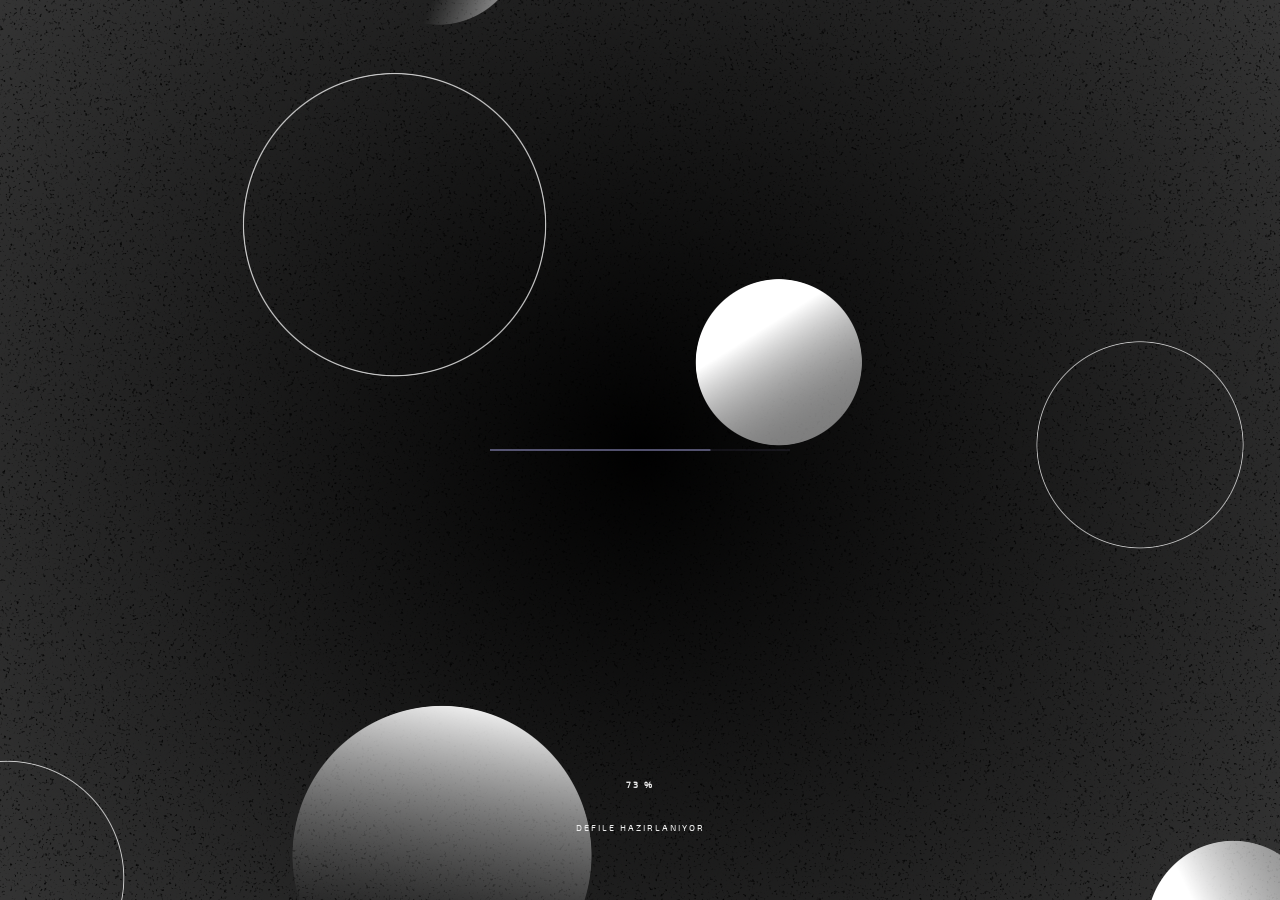
==== commit 019ab10d: "Mina Lidya - Header finalized with large font and difference mix-blend-mode" ====
--- a/index.htm
+++ b/index.htm
@@ -1 +1,5 @@
-﻿<!doctype html><html lang="en" class="no-js"><head><title>MİNA LİDYA - Mina Lidya Couture</title><meta charset="utf-8"><meta name="viewport" content="width=device-width,initial-scale=1,maximum-scale=1,user-scalable=no"><meta name="description" content="MİNA LİDYA is a Mina Lidya Monthly Experiment."><link href="css2?family=Cardo:wght@400;700&display=block" rel="stylesheet"><script>function preventZoom(e){e.preventDefault(),document.body.style.zoom=1}Object.assign||document.documentElement.classList.add("not-supported not-supported--browser"),document.documentElement.classList.remove("no-js"),/(ipad|iphone|android)/i.test((navigator.userAgent||navigator.vendor).toLowerCase())?document.documentElement.classList.add("is-mobile"):document.documentElement.classList.add("is-desktop"),document.addEventListener("gesturestart",(e=>preventZoom(e))),document.addEventListener("gesturechange",(e=>preventZoom(e))),document.addEventListener("gestureend",(e=>preventZoom(e)))</script><meta name="robots" content="index,follow"><meta name="googlebot" content="index,follow"><meta name="google" content="notranslate"><link rel="apple-touch-icon" sizes="180x180" href="assets/images/favicon/apple-touch-icon.png"><link rel="icon" type="image/png" sizes="16x16" href="assets/images/favicon/favicon-16x16.png"><link rel="icon" type="image/png" sizes="32x32" href="assets/images/favicon/favicon-32x32.png"><link rel="manifest" href="assets/images/favicon/site.webmanifest"><link rel="mask-icon" href="assets/images/favicon/safari-pinned-tab.svg" color="#000000"><link rel="shortcut icon" href="./favicon.ico"><meta name="apple-mobile-web-app-capable" content="yes"><meta name="mobile-web-app-capable" content="yes"><meta name="msapplication-config" content="./assets/images/favicon/browserconfig.xml"><meta name="application-name" content="Template"><meta name="msapplication-TileColor" content="#000000"><meta name="theme-color" content="#000000"><meta property="og:description" content="MİNA LİDYA is an infinite fashion show created by Mina Lidya"><meta property="og:image:alt" content="MİNA LİDYA"><meta property="og:image" content="https://exp-infinite-passerella.lusion.co/assets/images/cover.jpg"><meta property="og:locale" content="en_US"><meta property="og:site_name" content="MİNA LİDYA"><meta property="og:title" content="MİNA LİDYA"><meta property="og:type" content="website"><meta property="og:url" content="https://exp-infinite-passerella.lusion.co/"><meta name="twitter:card" content="summary_large_image"><meta name="twitter:site" content="@lusionltd"><meta name="twitter:description" content="MİNA LİDYA is an infinite fashion show created by Mina Lidya"><meta name="twitter:image:alt" content="MİNA LİDYA"><meta name="twitter:image" content="https://exp-infinite-passerella.lusion.co/assets/images/cover.jpg"><meta name="twitter:title" content="MİNA LİDYA"><meta name="twitter:url" content="https://exp-infinite-passerella.lusion.co/"><script type="module" crossorigin="" src="index.48ab324d.js"></script><link rel="stylesheet" href="index.2d01e6cc.css"></head><body><canvas id="canvas"></canvas><div id="ui"><section class="page" id="page--preloader"><div id="preloader-bar"><div id="preloader-bar--loader"></div><div id="preloader-bar--background"></div></div><div id="preloader-explanations"><div class="preloader-explanations--container"><p id="preloader-percentage">0 %</p></div><div class="preloader-explanations--container"><p id="preloader-explanation">Experience is loading</p></div></div></section><header><div class="header-logo"><a href="index-1.htm" target="_blank"><div class="header-item--lab"><a href="https://minalidya.com" target="_blank"><img src="assets/textures/mllogogenis.png" style="height: 45px;" /></a></div></a><ul><li><div id="infinity"></div></li><li><h3 id="header-logo-title" class="logo-title">MİNA LİDYA</h3></li><li><h3 class="header-dressName">Mina Lidya Couture</h3></li></ul></div><div class="header-more"><div class="header-more--audio"><div id="audio-btn" class="control__content link"><div class="audio__bar"></div><div class="audio__bar"></div><div class="audio__bar"></div><div class="audio__bar"></div></div></div><div class="header-more--about"><h3>About</h3></div></div></header><div id="intro"><h1 split-by="letter">Infinite</h1><h1 split-by="letter">passerella</h1></div><div id="snapshot"><div id="snapshot-frame"><div id="snapshot-frame--content"><div class="camera--background"></div><div class="camera--corners"><div class="camera-corner corner--1"></div><div class="camera-corner corner--2"></div><div class="camera-corner corner--3"></div><div class="camera-corner corner--4"></div></div><div class="camera--icon"><div class="camera--icon--content"><div class="battery-part battery-part--1"></div><div class="battery-part battery-part--2"></div><div class="battery-part battery-charge battery-charge--1"></div><div class="battery-part battery-charge battery-charge--2"></div><div class="battery-part battery-charge battery-charge--3"></div></div></div></div></div><div id="snapshot-btn"><button id="snapshot-exit--close-btn" class="btn--secondary btn"><span class="btn--bg"></span> <span class="btn--circle circle-left"></span> <span class="btn--circle circle-right"></span> <span class="btn--hoverCircle hoverCircle" style="--slist:#000000,#000000"></span> <span class="btn--label"><span class="btn--label__masked"><h3>close</h3></span></span></button> <button id="snapshot-take--picture-btn" class="btn--primary btn"><span class="btn--bg" style="--slist:#17171a,#1a1d20"></span> <span class="btn--circle circle-left" style="--slist:#17171a,#1a1d20"></span> <span class="btn--circle circle-right" style="--slist:#17171a,#1a1d20"></span> <span class="btn--hoverCircle hoverCircle" style="--slist:#000000,#000000"></span> <span class="btn--label"><span class="btn--label__masked"><h3>take a snapshot</h3></span></span></button></div></div><div id="style-name_wrapper"><div id="style-name"></div></div><div id="footer"><div id="menu"><div id="camera-view" class="menu-element"><p>Camera view</p><div class="menu-icon"><div class="circle"></div><svg xmlns="http://www.w3.org/2000/svg" width="24" height="24" viewbox="0 0 24 24"><path d="M5 4h-3v-1h3v1zm10.93 0l.812 1.219c.743 1.115 1.987 1.781 3.328 1.781h1.93v13h-20v-13h3.93c1.341 0 2.585-.666 3.328-1.781l.812-1.219h5.86zm1.07-2h-8l-1.406 2.109c-.371.557-.995.891-1.664.891h-5.93v17h24v-17h-3.93c-.669 0-1.293-.334-1.664-.891l-1.406-2.109zm-11 8c0-.552-.447-1-1-1s-1 .448-1 1 .447 1 1 1 1-.448 1-1zm7 0c1.654 0 3 1.346 3 3s-1.346 3-3 3-3-1.346-3-3 1.346-3 3-3zm0-2c-2.761 0-5 2.239-5 5s2.239 5 5 5 5-2.239 5-5-2.239-5-5-5z"></path></svg></div></div><div id="orbit-view" class="menu-element"><p>Free view</p><div class="menu-icon"><div class="circle"></div><svg xmlns="http://www.w3.org/2000/svg" width="24" height="24" viewbox="0 0 24 24"><path d="M12 0l-11 6v12.131l11 5.869 11-5.869v-12.066l-11-6.065zm-1 21.2l-6.664-3.555 4.201-2.801c1.08-.719-.066-2.359-1.243-1.575l-4.294 2.862v-7.901l8 4.363v8.607zm-6.867-14.63l6.867-3.746v4.426c0 1.323 2 1.324 2 0v-4.415l6.91 3.811-7.905 4.218-7.872-4.294zm8.867 6.03l8-4.269v7.8l-4.263-2.842c-1.181-.785-2.323.855-1.245 1.574l4.172 2.781-6.664 3.556v-8.6z"></path></svg></div></div><div id="led-lights" class="menu-element"><p>Change led lights</p><div class="menu-icon"><div class="circle"></div><svg xmlns="http://www.w3.org/2000/svg" width="24" height="24" viewbox="0 0 24 24"><path d="M12 2c5.514 0 10 4.486 10 10s-4.486 10-10 10-10-4.486-10-10 4.486-10 10-10zm0-2c-6.627 0-12 5.373-12 12s5.373 12 12 12 12-5.373 12-12-5.373-12-12-12zm3 12c0 1.657-1.344 3-3 3s-3-1.343-3-3 1.344-3 3-3 3 1.343 3 3zm-3 5c-.553 0-1 .448-1 1s.447 1 1 1 1-.448 1-1-.447-1-1-1zm-5-5c0 .552-.447 1-1 1s-1-.448-1-1 .447-1 1-1 1 .448 1 1zm6-6c0 .552-.447 1-1 1s-1-.448-1-1 .447-1 1-1 1 .448 1 1zm6 6c0 .552-.447 1-1 1s-1-.448-1-1 .447-1 1-1 1 .448 1 1zm-3 3c-.553 0-1 .448-1 1s.447 1 1 1 1-.448 1-1-.447-1-1-1zm-8 0c-.553 0-1 .448-1 1s.447 1 1 1 1-.448 1-1-.447-1-1-1zm0-8c-.553 0-1 .448-1 1s.447 1 1 1 1-.448 1-1-.447-1-1-1zm8 0c-.553 0-1 .448-1 1s.447 1 1 1 1-.448 1-1-.447-1-1-1z"></path></svg></div></div></div></div><div id="about"><div id="about-exit"><div id="about-exit--close-btn" class="has-rollover-audio"><div class="bar"></div><div class="bar"></div><svg class="polygon" width="35" height="35" viewbox="0 0 35 35" fill="none" xmlns="http://www.w3.org/2000/svg"><path opacity="0.8" d="M21.9068 1H13.0932L5.40683 5.40683L1 13.0932V21.9068L5.40683 29.5932L13.0932 34H21.9068L29.5932 29.5932L34 21.9068V13.0932L29.5932 5.40683L21.9068 1Z" stroke="#959292" stroke-miterlimit="10"></path></svg></div></div><div id="about-content-title"><h1 split-by="word" letter-animation="fadeIn" class="about-title">MINA LIDYA COUTURE</h1><p split-by="word" letter-animation="fadeIn">Online Couture hizmetimizle, gelinliğinizin her detayını kişiselleştirme fırsatına sahip olacak, Mina Lidya Couture koleksiyonunu tanımlayan zarafet ve kadınsılığı kucaklayacaksınız.</p></div><div id="about-content-description"><div id="about-left-column"><div class="about-column--group"><h3 split-by="word" letter-animation="fadeIn">RECOGNITION</h3><div class="detail-description"><p split-by="word" letter-animation="fadeIn"><a href="https://www.awwwards.com/sites/infinite-passerella" target="_blank">SOTD awwwards</a></p><p split-by="word" letter-animation="fadeIn"><a href="https://thefwa.com/cases/infinite-passerella" target="_blank">SOTD FWA</a></p></div></div><div class="about-column--group"><h3 split-by="word" letter-animation="fadeIn">LUSION LINKS</h3><div class="detail-description"><p split-by="word" letter-animation="fadeIn"><a href="https://lusion.co" target="_blank"><svg xmlns="http://www.w3.org/2000/svg" width="11" height="11" fill="none"><path stroke="#fff" stroke-linecap="round" stroke-width="1.164" d="M9.969.656v7.76M9.97.656H2.208M9.969.656.656 9.97"></path></svg>mina lidya</a></p><p split-by="word" letter-animation="fadeIn"><a href="#" target="_blank"><svg xmlns="http://www.w3.org/2000/svg" width="11" height="11" fill="none"><path stroke="#fff" stroke-linecap="round" stroke-width="1.164" d="M9.969.656v7.76M9.97.656H2.208M9.969.656.656 9.97"></path></svg>mina lidya wedding</a></p></div></div><div class="about-column--group"><h3 split-by="word" letter-animation="fadeIn">Follow us</h3><div class="detail-socials"><p split-by="word" letter-animation="fadeIn"><a href="https://www.instagram.com/lusionltd/?hl=en" target="_blank"><svg xmlns="http://www.w3.org/2000/svg" width="16" height="16" fill="none"><path fill="#fff" fill-rule="evenodd" d="M8 2c-1.63 0-1.834.007-2.474.036-.638.03-1.075.13-1.456.28-.4.15-.763.386-1.063.691-.305.3-.541.662-.692 1.063-.148.381-.25.818-.279 1.457C2.007 6.167 2 6.37 2 8s.007 1.834.036 2.474c.03.638.13 1.075.28 1.456.15.4.386.763.691 1.063.3.305.662.541 1.063.692.381.148.818.25 1.456.279.64.03.844.036 2.474.036 1.63 0 1.834-.007 2.474-.036.638-.03 1.075-.13 1.456-.28.4-.15.763-.386 1.063-.691.305-.3.541-.662.692-1.063.148-.381.25-.818.279-1.456.03-.64.036-.844.036-2.474 0-1.63-.007-1.834-.036-2.474-.03-.638-.13-1.075-.28-1.456a2.94 2.94 0 0 0-.691-1.063 2.944 2.944 0 0 0-1.063-.692c-.381-.148-.818-.25-1.457-.279C9.833 2.007 9.63 2 8 2Zm0 1.081c1.602 0 1.792.006 2.425.035.585.027.902.124 1.114.207.28.108.48.239.69.448.21.21.34.41.448.69.083.212.18.53.207 1.114.029.633.035.823.035 2.425 0 1.602-.006 1.792-.035 2.425-.027.585-.124.902-.207 1.114-.096.26-.249.496-.448.69-.194.199-.43.352-.69.448-.212.083-.53.18-1.114.207-.633.029-.823.035-2.425.035-1.602 0-1.792-.006-2.425-.035-.585-.027-.902-.124-1.114-.207a1.857 1.857 0 0 1-.69-.448 1.86 1.86 0 0 1-.448-.69c-.083-.212-.18-.53-.207-1.114-.029-.633-.035-.823-.035-2.425 0-1.602.006-1.792.035-2.425.027-.585.124-.902.207-1.114.108-.28.239-.48.448-.69.194-.199.43-.352.69-.448.212-.083.53-.18 1.114-.207.633-.029.823-.035 2.425-.035Z" clip-rule="evenodd"></path><path fill="#fff" fill-rule="evenodd" d="M8 10.002a2.002 2.002 0 1 1 0-4.004 2.002 2.002 0 0 1 0 4.004Zm0-5.086a3.084 3.084 0 1 0 0 6.168 3.084 3.084 0 0 0 0-6.168Zm3.981-.056a.729.729 0 1 1-1.458 0 .729.729 0 0 1 1.458 0" clip-rule="evenodd"></path></svg> </a><a href="https://www.facebook.com/lusionltd/" target="_blank"><svg xmlns="http://www.w3.org/2000/svg" width="16" height="16" fill="none"><path fill="#fff" d="M14.667 8.04c0-3.704-2.984-6.707-6.666-6.707-3.683 0-6.667 3.003-6.667 6.707 0 3.349 2.437 6.124 5.625 6.627V9.98H5.266V8.04H6.96V6.563c0-1.681.995-2.61 2.518-2.61.729 0 1.492.131 1.492.131v1.65h-.84c-.829 0-1.087.518-1.087 1.049V8.04h1.85l-.296 1.94H9.042v4.687c3.188-.503 5.625-3.278 5.625-6.627Z"></path></svg> </a><a href="https://twitter.com/lusionltd/" target="_blank"><svg xmlns="http://www.w3.org/2000/svg" width="16" height="16" fill="none"><path fill="#fff" d="M13.302 5.28c.008.117.008.235.008.354 0 3.614-2.751 7.783-7.783 7.783v-.002a7.744 7.744 0 0 1-4.193-1.227 5.493 5.493 0 0 0 4.048-1.134 2.739 2.739 0 0 1-2.555-1.899c.41.08.832.063 1.235-.047a2.736 2.736 0 0 1-2.194-2.681v-.035c.38.212.806.33 1.241.342a2.739 2.739 0 0 1-.847-3.652A7.764 7.764 0 0 0 7.9 5.94a2.737 2.737 0 0 1 4.662-2.495 5.49 5.49 0 0 0 1.737-.664 2.746 2.746 0 0 1-1.202 1.512 5.44 5.44 0 0 0 1.57-.43c-.367.55-.83 1.03-1.365 1.417Z"></path></svg> </a><a href="https://uk.linkedin.com/company/lusionltd" target="_blank"><svg xmlns="http://www.w3.org/2000/svg" width="16" height="16" fill="none"><path fill="#fff" d="M13.68 1.333H2.318a.972.972 0 0 0-.984.961v11.41c0 .53.44.963.984.963H13.68c.545 0 .987-.433.987-.961V2.294a.974.974 0 0 0-.987-.96ZM5.29 12.695H3.31V6.331h1.98v6.364ZM4.3 5.463a1.146 1.146 0 1 1-.004-2.292A1.146 1.146 0 0 1 4.3 5.463Zm8.396 7.232h-1.977V9.601c0-.736-.013-1.687-1.028-1.687-1.029 0-1.185.805-1.185 1.635v3.146H6.532V6.331h1.896v.87h.026c.263-.5.909-1.03 1.87-1.03 2.002 0 2.372 1.319 2.372 3.032v3.492Z"></path></svg></a></p></div></div><a class="btn explore-btn has-rollover-audio" href="https://lusion.co/" target="_blank" rel="noopener"><svg class="explore-btn--arrow" width="32" height="6" viewbox="0 0 32 6" fill="none" xmlns="http://www.w3.org/2000/svg"><path d="M0 3H30.5M30.5 3C29.537 2.75 27.6111 1.8 27.6111 0M30.5 3C29.537 3.25 27.6111 4.2 27.6111 6" stroke="white" stroke-width="0.5"></path></svg> <span class="explore-btn--text" split-by="letter" letter-animation="fadeIn">Explore our work</span></a></div><div id="about-right-column"><div class="about-column--group"><h3 split-by="word">About</h3><section><p split-by="word" letter-animation="fadeIn">MİNA LİDYA is an infinite fashion show created by Mina Lidya. Fashion lover no longer needed to wait for the next Fashion Week and they can to enjoy this immersive real-time 24/7 virtual fashion experience.</p></section></div><div class="about-column--group"><h3 split-by="word">crafted by</h3><section><p split-by="word" letter-animation="fadeIn"><a href="https://twitter.com/edankwan" target="_blank" class="authors" rel="noopener">Edan Kwan</a> [garment design & webgl developer] at Mina Lidya.</p><p split-by="word" letter-animation="fadeIn"><a href="https://twitter.com/mlperego" target="_blank" class="authors" rel="noopener">Marco Ludovico Perego</a> [webgl developer] at Mina Lidya.</p><p split-by="word" letter-animation="fadeIn"><a href="https://twitter.com/PaulineStich" target="_blank" class="authors" rel="noopener">Pauline Stichelbaut</a> [cheongsam design & ui design] at Mina Lidya.</p></section></div></div></div></div><svg xmlns="http://www.w3.org/2000/svg" version="1.1"><defs><filter id="goo"><fegaussianblur in="SourceGraphic" stddeviation="10" result="blur"></fegaussianblur><fecolormatrix in="blur" mode="matrix" values="1 0 0 0 0  0 1 0 0 0  0 0 1 0 0  0 0 0 50 -20" result="goo"></fecolormatrix><feblend in="SourceGraphic" in2="goo"></feblend></filter></defs></svg></div><div id="not-supported-container"><div class="not-supported--content" id="ns-device"><span>Not supported device</span></div><div class="not-supported--content" id="ns-browser"><span>Not supported browser</span></div><div class="not-supported--content" id="ns-webgl"><span>Not supported WebGL</span></div><div class="not-supported--content" id="ns-orientation"><span>Not supported orientation</span></div></div><script async="" src="gtag/js?id=G-K2LJQFS7TD"></script><script>function gtag(){dataLayer.push(arguments)}window.dataLayer=window.dataLayer||[],gtag("js",new Date),gtag("config","G-K2LJQFS7TD")</script></body></html>+﻿<!doctype html><html lang="en" class="no-js"><head><title>MİNA LİDYA - Mina Lidya Couture</title><meta charset="utf-8"><meta name="viewport" content="width=device-width,initial-scale=1,maximum-scale=1,user-scalable=no"><meta name="description" content="MİNA LİDYA ile podyuma hazır mısınız?."><link href="css2?family=Cardo:wght@400;700&display=block" rel="stylesheet"><script>function preventZoom(e){e.preventDefault(),document.body.style.zoom=1}Object.assign||document.documentElement.classList.add("not-supported not-supported--browser"),document.documentElement.classList.remove("no-js"),/(ipad|iphone|android)/i.test((navigator.userAgent||navigator.vendor).toLowerCase())?document.documentElement.classList.add("is-mobile"):document.documentElement.classList.add("is-desktop"),document.addEventListener("gesturestart",(e=>preventZoom(e))),document.addEventListener("gesturechange",(e=>preventZoom(e))),document.addEventListener("gestureend",(e=>preventZoom(e)))</script><meta name="robots" content="index,follow"><meta name="googlebot" content="index,follow"><meta name="google" content="notranslate"><link rel="apple-touch-icon" sizes="180x180" href="assets/images/favicon/apple-touch-icon.png"><link rel="icon" type="image/png" sizes="16x16" href="assets/images/favicon/favicon-16x16.png"><link rel="icon" type="image/png" sizes="32x32" href="assets/images/favicon/favicon-32x32.png"><link rel="manifest" href="assets/images/favicon/site.webmanifest"><link rel="mask-icon" href="assets/images/favicon/safari-pinned-tab.svg" color="#000000"><link rel="shortcut icon" href="./favicon.ico"><meta name="apple-mobile-web-app-capable" content="yes"><meta name="mobile-web-app-capable" content="yes"><meta name="msapplication-config" content="./assets/images/favicon/browserconfig.xml"><meta name="application-name" content="Template"><meta name="msapplication-TileColor" content="#000000"><meta name="theme-color" content="#000000"><meta property="og:description" content="MİNA LİDYA muhteşem defile deneyimi."><meta property="og:image:alt" content="MİNA LİDYA"><meta property="og:image" content="https://"><meta property="og:locale" content="en_US"><meta property="og:site_name" content="MİNA LİDYA"><meta property="og:title" content="MİNA LİDYA"><meta property="og:type" content="website"><meta property="og:url" content="https://minalidya.wedding/"><meta name="twitter:card" content="summary_large_image"><meta name="twitter:site" content="@"><meta name="twitter:description" content="MİNA LİDYA muhteşem defile deneyimi."><meta name="twitter:image:alt" content="MİNA LİDYA"><meta name="twitter:image" content=""><meta name="twitter:title" content="MİNA LİDYA"><meta name="twitter:url" content="https://minalidya.wedding/"><script type="module" crossorigin="" src="index.48ab324d.js"></script><link rel="stylesheet" href="index.2d01e6cc.css"></head><body><canvas id="canvas"></canvas><div id="ui"><section class="page" id="page--preloader"><div id="preloader-bar"><div id="preloader-bar--loader"></div><div id="preloader-bar--background"></div></div><div id="preloader-explanations"><div class="preloader-explanations--container"><p id="preloader-percentage">0 %</p></div><div class="preloader-explanations--container"><p id="preloader-explanation">Defile hazırlanıyor</p></div></div></section><header><div style="mix-blend-mode:difference; z-index:1000; pointer-events:auto; padding:20px;"><a href="https://minalidya.com" target="_blank" style="text-decoration:none;"><h1 style="font-family:'Italiana', serif; font-size:62px; color:white; font-weight:bold; letter-spacing:6px; margin:0; line-height:1;">MİNA LİDYA</h1></a></div><div class="header-more"><div class="header-more--audio"><div id="audio-btn" class="control__content link"><div class="audio__bar"></div><div class="audio__bar"></div><div class="audio__bar"></div><div class="audio__bar"></div></div></div><div class="header-more--about"><h3>Hakkımızda</h3></div></div></header><div id="intro"><h1 split-by="letter">MİNA LİDYA</h1><h1 split-by="letter">DEFİLE DENEYİMİ</h1></div><div id="snapshot"><div id="snapshot-frame"><div id="snapshot-frame--content"><div class="camera--background"></div><div class="camera--corners"><div class="camera-corner corner--1"></div><div class="camera-corner corner--2"></div><div class="camera-corner corner--3"></div><div class="camera-corner corner--4"></div></div><div class="camera--icon"><div class="camera--icon--content"><div class="battery-part battery-part--1"></div><div class="battery-part battery-part--2"></div><div class="battery-part battery-charge battery-charge--1"></div><div class="battery-part battery-charge battery-charge--2"></div><div class="battery-part battery-charge battery-charge--3"></div></div></div></div></div><div id="snapshot-btn"><button id="snapshot-exit--close-btn" class="btn--secondary btn"><span class="btn--bg"></span> <span class="btn--circle circle-left"></span> <span class="btn--circle circle-right"></span> <span class="btn--hoverCircle hoverCircle" style="--slist:#000000,#000000"></span> <span class="btn--label"><span class="btn--label__masked"><h3>KAPAT</h3></span></span></button> <button id="snapshot-take--picture-btn" class="btn--primary btn"><span class="btn--bg" style="--slist:#17171a,#1a1d20"></span> <span class="btn--circle circle-left" style="--slist:#17171a,#1a1d20"></span> <span class="btn--circle circle-right" style="--slist:#17171a,#1a1d20"></span> <span class="btn--hoverCircle hoverCircle" style="--slist:#000000,#000000"></span> <span class="btn--label"><span class="btn--label__masked"><h3>FOTOĞRAF ÇEK</h3></span></span></button></div></div><div id="style-name_wrapper"><div id="style-name"></div></div><div id="footer"><div id="menu"><div id="camera-view" class="menu-element"><p>Otomatik Kamera</p><div class="menu-icon"><div class="circle"></div><svg xmlns="http://www.w3.org/2000/svg" width="24" height="24" viewbox="0 0 24 24"><path d="M5 4h-3v-1h3v1zm10.93 0l.812 1.219c.743 1.115 1.987 1.781 3.328 1.781h1.93v13h-20v-13h3.93c1.341 0 2.585-.666 3.328-1.781l.812-1.219h5.86zm1.07-2h-8l-1.406 2.109c-.371.557-.995.891-1.664.891h-5.93v17h24v-17h-3.93c-.669 0-1.293-.334-1.664-.891l-1.406-2.109zm-11 8c0-.552-.447-1-1-1s-1 .448-1 1 .447 1 1 1 1-.448 1-1zm7 0c1.654 0 3 1.346 3 3s-1.346 3-3 3-3-1.346-3-3 1.346-3 3-3zm0-2c-2.761 0-5 2.239-5 5s2.239 5 5 5 5-2.239 5-5-2.239-5-5-5z"></path></svg></div></div><div id="orbit-view" class="menu-element"><p>SERBEST KAMERA</p><div class="menu-icon"><div class="circle"></div><svg xmlns="http://www.w3.org/2000/svg" width="24" height="24" viewbox="0 0 24 24"><path d="M12 0l-11 6v12.131l11 5.869 11-5.869v-12.066l-11-6.065zm-1 21.2l-6.664-3.555 4.201-2.801c1.08-.719-.066-2.359-1.243-1.575l-4.294 2.862v-7.901l8 4.363v8.607zm-6.867-14.63l6.867-3.746v4.426c0 1.323 2 1.324 2 0v-4.415l6.91 3.811-7.905 4.218-7.872-4.294zm8.867 6.03l8-4.269v7.8l-4.263-2.842c-1.181-.785-2.323.855-1.245 1.574l4.172 2.781-6.664 3.556v-8.6z"></path></svg></div></div><div id="led-lights" class="menu-element"><p>SÜRÜKLE</p><div class="menu-icon"><div class="circle"></div><svg xmlns="http://www.w3.org/2000/svg" width="24" height="24" viewbox="0 0 24 24"><path d="M12 2c5.514 0 10 4.486 10 10s-4.486 10-10 10-10-4.486-10-10 4.486-10 10-10zm0-2c-6.627 0-12 5.373-12 12s5.373 12 12 12 12-5.373 12-12-5.373-12-12-12zm3 12c0 1.657-1.344 3-3 3s-3-1.343-3-3 1.344-3 3-3 3 1.343 3 3zm-3 5c-.553 0-1 .448-1 1s.447 1 1 1 1-.448 1-1-.447-1-1-1zm-5-5c0 .552-.447 1-1 1s-1-.448-1-1 .447-1 1-1 1 .448 1 1zm6-6c0 .552-.447 1-1 1s-1-.448-1-1 .447-1 1-1 1 .448 1 1zm6 6c0 .552-.447 1-1 1s-1-.448-1-1 .447-1 1-1 1 .448 1 1zm-3 3c-.553 0-1 .448-1 1s.447 1 1 1 1-.448 1-1-.447-1-1-1zm-8 0c-.553 0-1 .448-1 1s.447 1 1 1 1-.448 1-1-.447-1-1-1zm0-8c-.553 0-1 .448-1 1s.447 1 1 1 1-.448 1-1-.447-1-1-1zm8 0c-.553 0-1 .448-1 1s.447 1 1 1 1-.448 1-1-.447-1-1-1z"></path></svg></div></div></div></div><div id="about"><div id="about-exit"><div id="about-exit--close-btn" class="has-rollover-audio"><div class="bar"></div><div class="bar"></div><svg class="polygon" width="35" height="35" viewbox="0 0 35 35" fill="none" xmlns="http://www.w3.org/2000/svg"><path opacity="0.8" d="M21.9068 1H13.0932L5.40683 5.40683L1 13.0932V21.9068L5.40683 29.5932L13.0932 34H21.9068L29.5932 29.5932L34 21.9068V13.0932L29.5932 5.40683L21.9068 1Z" stroke="#959292" stroke-miterlimit="10"></path></svg></div></div><div id="about-content-title"><h1 split-by="word" letter-animation="fadeIn" class="about-title">Mina Lidya- Haute Couture, İnegöl Mağaza & Valencia Atelier. Kişiye özel tasarım gelinlikler .</h1><p split-by="word" letter-animation="fadeIn">Online Couture hizmetimizle, gelinliğinizin her detayını kişiselleştirme fırsatına sahip olacak, Mina Lidya Couture koleksiyonunu tanımlayan zarafet ve kadınsılığı kucaklayacaksınız.
+
+Kavisleri mükemmel yapılandırılmış korsajlar ve stilden ödün vermeden konfor sağlayan akıcı kumaşlarla düzleştirmek için tasarlanmış özel Büyük Beden koleksiyonumuzla her silueti kutluyoruz.
+
+Vizyonunuzun canlandığı gerçek Kişiselleştirmeyi deneyimleyin. Yaka çizgilerini değiştirmekten ısmarlama nakışlar eklemeye kadar, zanaatkarlarımız son dikişine kadar benzersiz bir şekilde size ait bir elbise hazırlar.</p></div><div id="about-content-description"><div id="about-left-column"><div class="about-column--group"><h3 split-by="word" letter-animation="fadeIn">İLETİŞİM</h3><div class="detail-description"><p split-by="word" letter-animation="fadeIn"><a href="https://wa.me/905421131641" target="_blank">Whatsapp</a></p><p split-by="word" letter-animation="fadeIn"><a href="https://instagram.com/minalidyagelinlik" target="_blank">Instagram</a></p></div></div><div class="about-column--group"><h3 split-by="word" letter-animation="fadeIn">LINKLER</h3><div class="detail-description"><p split-by="word" letter-animation="fadeIn"><a href="https://minalidya.wedding" target="_blank"><svg xmlns="http://www.w3.org/2000/svg" width="11" height="11" fill="none"><path stroke="#fff" stroke-linecap="round" stroke-width="1.164" d="M9.969.656v7.76M9.97.656H2.208M9.969.656.656 9.97"></path></svg>mina lidya</a></p><p split-by="word" letter-animation="fadeIn"><a href="#" target="_blank"><svg xmlns="http://www.w3.org/2000/svg" width="11" height="11" fill="none"><path stroke="#fff" stroke-linecap="round" stroke-width="1.164" d="M9.969.656v7.76M9.97.656H2.208M9.969.656.656 9.97"></path></svg>mina lidya wedding</a></p></div></div><div class="about-column--group"><h3 split-by="word" letter-animation="fadeIn">Takip Edin</h3><div class="detail-socials"><p split-by="word" letter-animation="fadeIn"><a href="https://www.instagram.com/minalidyagelinlik" target="_blank"><svg xmlns="http://www.w3.org/2000/svg" width="16" height="16" fill="none"><path fill="#fff" fill-rule="evenodd" d="M8 2c-1.63 0-1.834.007-2.474.036-.638.03-1.075.13-1.456.28-.4.15-.763.386-1.063.691-.305.3-.541.662-.692 1.063-.148.381-.25.818-.279 1.457C2.007 6.167 2 6.37 2 8s.007 1.834.036 2.474c.03.638.13 1.075.28 1.456.15.4.386.763.691 1.063.3.305.662.541 1.063.692.381.148.818.25 1.456.279.64.03.844.036 2.474.036 1.63 0 1.834-.007 2.474-.036.638-.03 1.075-.13 1.456-.28.4-.15.763-.386 1.063-.691.305-.3.541-.662.692-1.063.148-.381.25-.818.279-1.456.03-.64.036-.844.036-2.474 0-1.63-.007-1.834-.036-2.474-.03-.638-.13-1.075-.28-1.456a2.94 2.94 0 0 0-.691-1.063 2.944 2.944 0 0 0-1.063-.692c-.381-.148-.818-.25-1.457-.279C9.833 2.007 9.63 2 8 2Zm0 1.081c1.602 0 1.792.006 2.425.035.585.027.902.124 1.114.207.28.108.48.239.69.448.21.21.34.41.448.69.083.212.18.53.207 1.114.029.633.035.823.035 2.425 0 1.602-.006 1.792-.035 2.425-.027.585-.124.902-.207 1.114-.096.26-.249.496-.448.69-.194.199-.43.352-.69.448-.212.083-.53.18-1.114.207-.633.029-.823.035-2.425.035-1.602 0-1.792-.006-2.425-.035-.585-.027-.902-.124-1.114-.207a1.857 1.857 0 0 1-.69-.448 1.86 1.86 0 0 1-.448-.69c-.083-.212-.18-.53-.207-1.114-.029-.633-.035-.823-.035-2.425 0-1.602.006-1.792.035-2.425.027-.585.124-.902.207-1.114.108-.28.239-.48.448-.69.194-.199.43-.352.69-.448.212-.083.53-.18 1.114-.207.633-.029.823-.035 2.425-.035Z" clip-rule="evenodd"></path><path fill="#fff" fill-rule="evenodd" d="M8 10.002a2.002 2.002 0 1 1 0-4.004 2.002 2.002 0 0 1 0 4.004Zm0-5.086a3.084 3.084 0 1 0 0 6.168 3.084 3.084 0 0 0 0-6.168Zm3.981-.056a.729.729 0 1 1-1.458 0 .729.729 0 0 1 1.458 0" clip-rule="evenodd"></path></svg> </a><a href="https://www.facebook.com/minalidyagelinleri/" target="_blank"><svg xmlns="http://www.w3.org/2000/svg" width="16" height="16" fill="none"><path fill="#fff" d="M14.667 8.04c0-3.704-2.984-6.707-6.666-6.707-3.683 0-6.667 3.003-6.667 6.707 0 3.349 2.437 6.124 5.625 6.627V9.98H5.266V8.04H6.96V6.563c0-1.681.995-2.61 2.518-2.61.729 0 1.492.131 1.492.131v1.65h-.84c-.829 0-1.087.518-1.087 1.049V8.04h1.85l-.296 1.94H9.042v4.687c3.188-.503 5.625-3.278 5.625-6.627Z"></path></svg> </a><a href="https://instagram.com/minalidyagelinlik" target="_blank"><svg xmlns="http://www.w3.org/2000/svg" width="16" height="16" fill="none"><path fill="#fff" d="M13.302 5.28c.008.117.008.235.008.354 0 3.614-2.751 7.783-7.783 7.783v-.002a7.744 7.744 0 0 1-4.193-1.227 5.493 5.493 0 0 0 4.048-1.134 2.739 2.739 0 0 1-2.555-1.899c.41.08.832.063 1.235-.047a2.736 2.736 0 0 1-2.194-2.681v-.035c.38.212.806.33 1.241.342a2.739 2.739 0 0 1-.847-3.652A7.764 7.764 0 0 0 7.9 5.94a2.737 2.737 0 0 1 4.662-2.495 5.49 5.49 0 0 0 1.737-.664 2.746 2.746 0 0 1-1.202 1.512 5.44 5.44 0 0 0 1.57-.43c-.367.55-.83 1.03-1.365 1.417Z"></path></svg> </a><a href="https://minalidya.com" target="_blank"><svg xmlns="http://www.w3.org/2000/svg" width="16" height="16" fill="none"><path fill="#fff" d="M13.68 1.333H2.318a.972.972 0 0 0-.984.961v11.41c0 .53.44.963.984.963H13.68c.545 0 .987-.433.987-.961V2.294a.974.974 0 0 0-.987-.96ZM5.29 12.695H3.31V6.331h1.98v6.364ZM4.3 5.463a1.146 1.146 0 1 1-.004-2.292A1.146 1.146 0 0 1 4.3 5.463Zm8.396 7.232h-1.977V9.601c0-.736-.013-1.687-1.028-1.687-1.029 0-1.185.805-1.185 1.635v3.146H6.532V6.331h1.896v.87h.026c.263-.5.909-1.03 1.87-1.03 2.002 0 2.372 1.319 2.372 3.032v3.492Z"></path></svg></a></p></div></div><a class="btn explore-btn has-rollover-audio" href="https://minalidya.wedding/" target="_blank" rel="noopener"><svg class="explore-btn--arrow" width="32" height="6" viewbox="0 0 32 6" fill="none" xmlns="http://www.w3.org/2000/svg"><path d="M0 3H30.5M30.5 3C29.537 2.75 27.6111 1.8 27.6111 0M30.5 3C29.537 3.25 27.6111 4.2 27.6111 6" stroke="white" stroke-width="0.5"></path></svg> <span class="explore-btn--text" split-by="letter" letter-animation="fadeIn">Daha fazlası için</span></a></div><div id="about-right-column"><div class="about-column--group"><h3 split-by="word">Hakkımızda</h3><section><p split-by="word" letter-animation="fadeIn">TUTKUSUYLA HARMANLANMASINDAN DOĞAN MARKAMIZLA, SADECE ELBISE DEĞIL, MIRASLAR YARATIYORUZ. DOKTORALI TEKSTIL MÜHENDISLERI VE VIZYONER STILISTLERDEN OLUŞAN EKIBIMIZLE, HAUTE COUTURE KALITESINI ATÖLYEMIZDEN DOĞRUDAN SIZE GETIRIYOR, ONLINE COUTURE HIZMETIMIZLE MESAFELERI AŞIYORUZ. USTA IŞÇILIK, SÜRDÜRÜLEBILIR LÜKS VE KUSURSUZ UYUM — NEREDE OLURSANIZ OLUN.</p></section></div><div class="about-column--group"><h3 split-by="word">Özenle Hazırlandı</h3><section><p split-by="word" letter-animation="fadeIn"><a href="https://minalidya.wedding" target="_blank" class="authors" rel="noopener">2026 Koleksiyonu</a> [Uzaktan Kiralama].</p><p split-by="word" letter-animation="fadeIn"><a href="https://minalidya.com" target="_blank" class="authors" rel="noopener">Tesettür Gelinlikler </a> [Özel Tasarım].</p><p split-by="word" letter-animation="fadeIn"><a href="https://minalidya.com" target="_blank" class="authors" rel="noopener">Gelinlikler</a> [Kişiselleştirilebilir].</p></section></div></div></div></div><svg xmlns="http://www.w3.org/2000/svg" version="1.1"><defs><filter id="goo"><fegaussianblur in="SourceGraphic" stddeviation="10" result="blur"></fegaussianblur><fecolormatrix in="blur" mode="matrix" values="1 0 0 0 0  0 1 0 0 0  0 0 1 0 0  0 0 0 50 -20" result="goo"></fecolormatrix><feblend in="SourceGraphic" in2="goo"></feblend></filter></defs></svg></div><div id="not-supported-container"><div class="not-supported--content" id="ns-device"><span>Not supported device</span></div><div class="not-supported--content" id="ns-browser"><span>Not supported browser</span></div><div class="not-supported--content" id="ns-webgl"><span>Not supported WebGL</span></div><div class="not-supported--content" id="ns-orientation"><span>Not supported orientation</span></div></div><script async="" src="gtag"></script><script>function gtag(){dataLayer.push(arguments)}window.dataLayer=window.dataLayer||[],gtag("js",new Date),gtag("config","G-K2LJQFS7TD")</script></body></html>
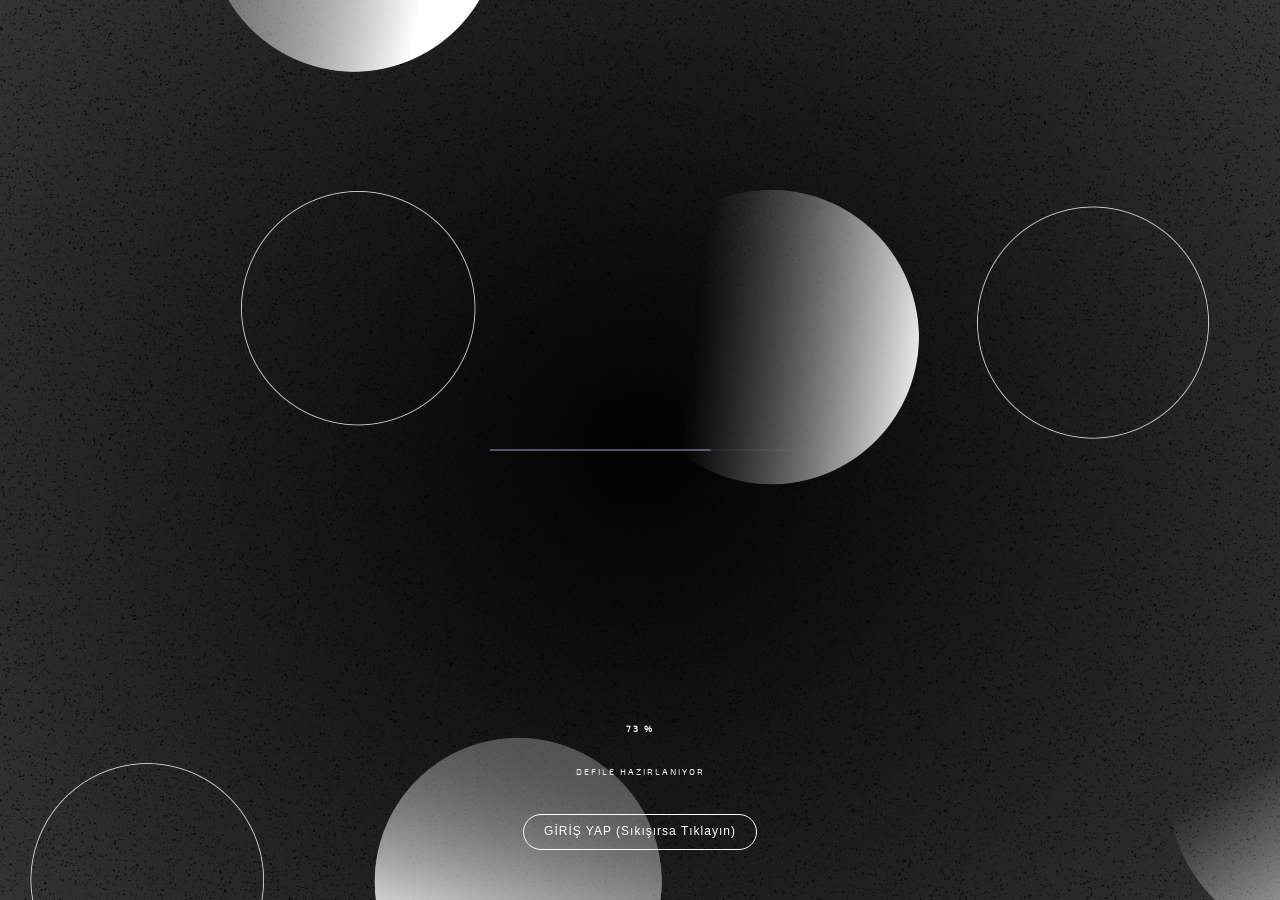
==== commit 05be1c7e: "Fix mobile header overlap and Hakkimizda button clickability" ====
--- a/index.htm
+++ b/index.htm
@@ -1,5 +1,33 @@
-﻿<!doctype html><html lang="en" class="no-js"><head><title>MİNA LİDYA - Mina Lidya Couture</title><meta charset="utf-8"><meta name="viewport" content="width=device-width,initial-scale=1,maximum-scale=1,user-scalable=no"><meta name="description" content="MİNA LİDYA ile podyuma hazır mısınız?."><link href="css2?family=Cardo:wght@400;700&display=block" rel="stylesheet"><script>function preventZoom(e){e.preventDefault(),document.body.style.zoom=1}Object.assign||document.documentElement.classList.add("not-supported not-supported--browser"),document.documentElement.classList.remove("no-js"),/(ipad|iphone|android)/i.test((navigator.userAgent||navigator.vendor).toLowerCase())?document.documentElement.classList.add("is-mobile"):document.documentElement.classList.add("is-desktop"),document.addEventListener("gesturestart",(e=>preventZoom(e))),document.addEventListener("gesturechange",(e=>preventZoom(e))),document.addEventListener("gestureend",(e=>preventZoom(e)))</script><meta name="robots" content="index,follow"><meta name="googlebot" content="index,follow"><meta name="google" content="notranslate"><link rel="apple-touch-icon" sizes="180x180" href="assets/images/favicon/apple-touch-icon.png"><link rel="icon" type="image/png" sizes="16x16" href="assets/images/favicon/favicon-16x16.png"><link rel="icon" type="image/png" sizes="32x32" href="assets/images/favicon/favicon-32x32.png"><link rel="manifest" href="assets/images/favicon/site.webmanifest"><link rel="mask-icon" href="assets/images/favicon/safari-pinned-tab.svg" color="#000000"><link rel="shortcut icon" href="./favicon.ico"><meta name="apple-mobile-web-app-capable" content="yes"><meta name="mobile-web-app-capable" content="yes"><meta name="msapplication-config" content="./assets/images/favicon/browserconfig.xml"><meta name="application-name" content="Template"><meta name="msapplication-TileColor" content="#000000"><meta name="theme-color" content="#000000"><meta property="og:description" content="MİNA LİDYA muhteşem defile deneyimi."><meta property="og:image:alt" content="MİNA LİDYA"><meta property="og:image" content="https://"><meta property="og:locale" content="en_US"><meta property="og:site_name" content="MİNA LİDYA"><meta property="og:title" content="MİNA LİDYA"><meta property="og:type" content="website"><meta property="og:url" content="https://minalidya.wedding/"><meta name="twitter:card" content="summary_large_image"><meta name="twitter:site" content="@"><meta name="twitter:description" content="MİNA LİDYA muhteşem defile deneyimi."><meta name="twitter:image:alt" content="MİNA LİDYA"><meta name="twitter:image" content=""><meta name="twitter:title" content="MİNA LİDYA"><meta name="twitter:url" content="https://minalidya.wedding/"><script type="module" crossorigin="" src="index.48ab324d.js"></script><link rel="stylesheet" href="index.2d01e6cc.css"></head><body><canvas id="canvas"></canvas><div id="ui"><section class="page" id="page--preloader"><div id="preloader-bar"><div id="preloader-bar--loader"></div><div id="preloader-bar--background"></div></div><div id="preloader-explanations"><div class="preloader-explanations--container"><p id="preloader-percentage">0 %</p></div><div class="preloader-explanations--container"><p id="preloader-explanation">Defile hazırlanıyor</p></div></div></section><header><div style="mix-blend-mode:difference; z-index:1000; pointer-events:auto; padding:20px;"><a href="https://minalidya.com" target="_blank" style="text-decoration:none;"><h1 style="font-family:'Italiana', serif; font-size:62px; color:white; font-weight:bold; letter-spacing:6px; margin:0; line-height:1;">MİNA LİDYA</h1></a></div><div class="header-more"><div class="header-more--audio"><div id="audio-btn" class="control__content link"><div class="audio__bar"></div><div class="audio__bar"></div><div class="audio__bar"></div><div class="audio__bar"></div></div></div><div class="header-more--about"><h3>Hakkımızda</h3></div></div></header><div id="intro"><h1 split-by="letter">MİNA LİDYA</h1><h1 split-by="letter">DEFİLE DENEYİMİ</h1></div><div id="snapshot"><div id="snapshot-frame"><div id="snapshot-frame--content"><div class="camera--background"></div><div class="camera--corners"><div class="camera-corner corner--1"></div><div class="camera-corner corner--2"></div><div class="camera-corner corner--3"></div><div class="camera-corner corner--4"></div></div><div class="camera--icon"><div class="camera--icon--content"><div class="battery-part battery-part--1"></div><div class="battery-part battery-part--2"></div><div class="battery-part battery-charge battery-charge--1"></div><div class="battery-part battery-charge battery-charge--2"></div><div class="battery-part battery-charge battery-charge--3"></div></div></div></div></div><div id="snapshot-btn"><button id="snapshot-exit--close-btn" class="btn--secondary btn"><span class="btn--bg"></span> <span class="btn--circle circle-left"></span> <span class="btn--circle circle-right"></span> <span class="btn--hoverCircle hoverCircle" style="--slist:#000000,#000000"></span> <span class="btn--label"><span class="btn--label__masked"><h3>KAPAT</h3></span></span></button> <button id="snapshot-take--picture-btn" class="btn--primary btn"><span class="btn--bg" style="--slist:#17171a,#1a1d20"></span> <span class="btn--circle circle-left" style="--slist:#17171a,#1a1d20"></span> <span class="btn--circle circle-right" style="--slist:#17171a,#1a1d20"></span> <span class="btn--hoverCircle hoverCircle" style="--slist:#000000,#000000"></span> <span class="btn--label"><span class="btn--label__masked"><h3>FOTOĞRAF ÇEK</h3></span></span></button></div></div><div id="style-name_wrapper"><div id="style-name"></div></div><div id="footer"><div id="menu"><div id="camera-view" class="menu-element"><p>Otomatik Kamera</p><div class="menu-icon"><div class="circle"></div><svg xmlns="http://www.w3.org/2000/svg" width="24" height="24" viewbox="0 0 24 24"><path d="M5 4h-3v-1h3v1zm10.93 0l.812 1.219c.743 1.115 1.987 1.781 3.328 1.781h1.93v13h-20v-13h3.93c1.341 0 2.585-.666 3.328-1.781l.812-1.219h5.86zm1.07-2h-8l-1.406 2.109c-.371.557-.995.891-1.664.891h-5.93v17h24v-17h-3.93c-.669 0-1.293-.334-1.664-.891l-1.406-2.109zm-11 8c0-.552-.447-1-1-1s-1 .448-1 1 .447 1 1 1 1-.448 1-1zm7 0c1.654 0 3 1.346 3 3s-1.346 3-3 3-3-1.346-3-3 1.346-3 3-3zm0-2c-2.761 0-5 2.239-5 5s2.239 5 5 5 5-2.239 5-5-2.239-5-5-5z"></path></svg></div></div><div id="orbit-view" class="menu-element"><p>SERBEST KAMERA</p><div class="menu-icon"><div class="circle"></div><svg xmlns="http://www.w3.org/2000/svg" width="24" height="24" viewbox="0 0 24 24"><path d="M12 0l-11 6v12.131l11 5.869 11-5.869v-12.066l-11-6.065zm-1 21.2l-6.664-3.555 4.201-2.801c1.08-.719-.066-2.359-1.243-1.575l-4.294 2.862v-7.901l8 4.363v8.607zm-6.867-14.63l6.867-3.746v4.426c0 1.323 2 1.324 2 0v-4.415l6.91 3.811-7.905 4.218-7.872-4.294zm8.867 6.03l8-4.269v7.8l-4.263-2.842c-1.181-.785-2.323.855-1.245 1.574l4.172 2.781-6.664 3.556v-8.6z"></path></svg></div></div><div id="led-lights" class="menu-element"><p>SÜRÜKLE</p><div class="menu-icon"><div class="circle"></div><svg xmlns="http://www.w3.org/2000/svg" width="24" height="24" viewbox="0 0 24 24"><path d="M12 2c5.514 0 10 4.486 10 10s-4.486 10-10 10-10-4.486-10-10 4.486-10 10-10zm0-2c-6.627 0-12 5.373-12 12s5.373 12 12 12 12-5.373 12-12-5.373-12-12-12zm3 12c0 1.657-1.344 3-3 3s-3-1.343-3-3 1.344-3 3-3 3 1.343 3 3zm-3 5c-.553 0-1 .448-1 1s.447 1 1 1 1-.448 1-1-.447-1-1-1zm-5-5c0 .552-.447 1-1 1s-1-.448-1-1 .447-1 1-1 1 .448 1 1zm6-6c0 .552-.447 1-1 1s-1-.448-1-1 .447-1 1-1 1 .448 1 1zm6 6c0 .552-.447 1-1 1s-1-.448-1-1 .447-1 1-1 1 .448 1 1zm-3 3c-.553 0-1 .448-1 1s.447 1 1 1 1-.448 1-1-.447-1-1-1zm-8 0c-.553 0-1 .448-1 1s.447 1 1 1 1-.448 1-1-.447-1-1-1zm0-8c-.553 0-1 .448-1 1s.447 1 1 1 1-.448 1-1-.447-1-1-1zm8 0c-.553 0-1 .448-1 1s.447 1 1 1 1-.448 1-1-.447-1-1-1z"></path></svg></div></div></div></div><div id="about"><div id="about-exit"><div id="about-exit--close-btn" class="has-rollover-audio"><div class="bar"></div><div class="bar"></div><svg class="polygon" width="35" height="35" viewbox="0 0 35 35" fill="none" xmlns="http://www.w3.org/2000/svg"><path opacity="0.8" d="M21.9068 1H13.0932L5.40683 5.40683L1 13.0932V21.9068L5.40683 29.5932L13.0932 34H21.9068L29.5932 29.5932L34 21.9068V13.0932L29.5932 5.40683L21.9068 1Z" stroke="#959292" stroke-miterlimit="10"></path></svg></div></div><div id="about-content-title"><h1 split-by="word" letter-animation="fadeIn" class="about-title">Mina Lidya- Haute Couture, İnegöl Mağaza & Valencia Atelier. Kişiye özel tasarım gelinlikler .</h1><p split-by="word" letter-animation="fadeIn">Online Couture hizmetimizle, gelinliğinizin her detayını kişiselleştirme fırsatına sahip olacak, Mina Lidya Couture koleksiyonunu tanımlayan zarafet ve kadınsılığı kucaklayacaksınız.
+<!doctype html><html lang="en" class="no-js"><head><title>MİNA LİDYA - Mina Lidya Couture</title><meta charset="utf-8"><meta name="viewport" content="width=device-width,initial-scale=1,maximum-scale=1,user-scalable=no"><meta name="description" content="MİNA LİDYA ile podyuma hazır mısınız?."><link href="css2?family=Cardo:wght@400;700&display=block" rel="stylesheet"><script>function preventZoom(e){e.preventDefault(),document.body.style.zoom=1}Object.assign||document.documentElement.classList.add("not-supported not-supported--browser"),document.documentElement.classList.remove("no-js"),/(ipad|iphone|android)/i.test((navigator.userAgent||navigator.vendor).toLowerCase())?document.documentElement.classList.add("is-mobile"):document.documentElement.classList.add("is-desktop"),document.addEventListener("gesturestart",(e=>preventZoom(e))),document.addEventListener("gesturechange",(e=>preventZoom(e))),document.addEventListener("gestureend",(e=>preventZoom(e)))</script><meta name="robots" content="index,follow"><meta name="googlebot" content="index,follow"><meta name="google" content="notranslate"><link rel="icon" type="image/x-icon" href="assets/textures/logo.ico"><link rel="shortcut icon" href="assets/textures/logo.ico"><link rel="apple-touch-icon" href="assets/textures/logo.ico"><meta name="apple-mobile-web-app-capable" content="yes"><meta name="mobile-web-app-capable" content="yes"><meta name="msapplication-config" content="./assets/images/favicon/browserconfig.xml"><meta name="application-name" content="Template"><meta name="msapplication-TileColor" content="#000000"><meta name="theme-color" content="#000000"><meta property="og:description" content="MİNA LİDYA muhteşem defile deneyimi."><meta property="og:image:alt" content="MİNA LİDYA"><meta property="og:image" content="https://"><meta property="og:locale" content="en_US"><meta property="og:site_name" content="MİNA LİDYA"><meta property="og:title" content="MİNA LİDYA"><meta property="og:type" content="website"><meta property="og:url" content="https://minalidya.wedding/"><meta name="twitter:card" content="summary_large_image"><meta name="twitter:site" content="@"><meta name="twitter:description" content="MİNA LİDYA muhteşem defile deneyimi."><meta name="twitter:image:alt" content="MİNA LİDYA"><meta name="twitter:image" content=""><meta name="twitter:title" content="MİNA LİDYA"><meta name="twitter:url" content="https://minalidya.wedding/"><script type="module" crossorigin="" src="index.48ab324d.js"></script><link rel="stylesheet" href="index.2d01e6cc.css">
+<style>
+  @media screen and (max-width: 812px) {
+    .logo-container h1 {
+      font-size: 32px !important;
+      letter-spacing: 3px !important;
+    }
+    .logo-container {
+      padding: 10px !important;
+    }
+    .header-more {
+      z-index: 1001 !important;
+      pointer-events: auto !important;
+    }
+  }
+</style>
+</head><body><canvas id="canvas"></canvas><div id="ui"><section class="page" id="page--preloader"><div id="preloader-bar"><div id="preloader-bar--loader"></div><div id="preloader-bar--background"></div></div><div id="preloader-explanations"><div class="preloader-explanations--container"><p id="preloader-percentage">0 %</p></div><div class="preloader-explanations--container"><p id="preloader-explanation">Defile hazırlanıyor</p></div><div id="skip-preloader" style="display:none; cursor:pointer; margin-top:20px; font-family: sans-serif; color:white; border:1px solid white; padding:10px 20px; border-radius:30px; font-size:12px; letter-spacing:1px; z-index:100; position:relative;">GİRİŞ YAP (Sıkışırsa Tıklayın)</div></div></section><header><div class="logo-container" style="display:inline-block; mix-blend-mode:difference; z-index:10; pointer-events:auto; padding:20px; width:fit-content;"><a href="https://minalidya.com" target="_blank" style="text-decoration:none;"><h1 style="font-family:'Italiana', serif; font-size:62px; color:white; font-weight:bold; letter-spacing:6px; margin:0; line-height:1;">MİNA LİDYA</h1></a></div><div class="header-more"><div class="header-more--audio"><div id="audio-btn" class="control__content link"><div class="audio__bar"></div><div class="audio__bar"></div><div class="audio__bar"></div><div class="audio__bar"></div></div></div><div class="header-more--about"><h3>Hakkımızda</h3></div></div></header><div id="intro"><h1 split-by="letter">MİNA  LİDYA</h1><h1 split-by="letter">DEFİLE  DENEYİMİ</h1></div><div id="snapshot"><div id="snapshot-frame"><div id="snapshot-frame--content"><div class="camera--background"></div><div class="camera--corners"><div class="camera-corner corner--1"></div><div class="camera-corner corner--2"></div><div class="camera-corner corner--3"></div><div class="camera-corner corner--4"></div></div><div class="camera--icon"><div class="camera--icon--content"><div class="battery-part battery-part--1"></div><div class="battery-part battery-part--2"></div><div class="battery-part battery-charge battery-charge--1"></div><div class="battery-part battery-charge battery-charge--2"></div><div class="battery-part battery-charge battery-charge--3"></div></div></div></div></div><div id="snapshot-btn"><button id="snapshot-exit--close-btn" class="btn--secondary btn"><span class="btn--bg"></span> <span class="btn--circle circle-left"></span> <span class="btn--circle circle-right"></span> <span class="btn--hoverCircle hoverCircle" style="--slist:#000000,#000000"></span> <span class="btn--label"><span class="btn--label__masked"><h3>KAPAT</h3></span></span></button> <button id="snapshot-take--picture-btn" class="btn--primary btn"><span class="btn--bg" style="--slist:#17171a,#1a1d20"></span> <span class="btn--circle circle-left" style="--slist:#17171a,#1a1d20"></span> <span class="btn--circle circle-right" style="--slist:#17171a,#1a1d20"></span> <span class="btn--hoverCircle hoverCircle" style="--slist:#000000,#000000"></span> <span class="btn--label"><span class="btn--label__masked"><h3>FOTOĞRAF ÇEK</h3></span></span></button></div></div><div id="style-name_wrapper"><div id="style-name"></div></div><div id="footer"><div id="menu"><div id="camera-view" class="menu-element"><p>Otomatik Kamera</p><div class="menu-icon"><div class="circle"></div><svg xmlns="http://www.w3.org/2000/svg" width="24" height="24" viewbox="0 0 24 24"><path d="M5 4h-3v-1h3v1zm10.93 0l.812 1.219c.743 1.115 1.987 1.781 3.328 1.781h1.93v13h-20v-13h3.93c1.341 0 2.585-.666 3.328-1.781l.812-1.219h5.86zm1.07-2h-8l-1.406 2.109c-.371.557-.995.891-1.664.891h-5.93v17h24v-17h-3.93c-.669 0-1.293-.334-1.664-.891l-1.406-2.109zm-11 8c0-.552-.447-1-1-1s-1 .448-1 1 .447 1 1 1 1-.448 1-1zm7 0c1.654 0 3 1.346 3 3s-1.346 3-3 3-3-1.346-3-3 1.346-3 3-3zm0-2c-2.761 0-5 2.239-5 5s2.239 5 5 5 5-2.239 5-5-2.239-5-5-5z"></path></svg></div></div><div id="orbit-view" class="menu-element"><p>SERBEST KAMERA</p><div class="menu-icon"><div class="circle"></div><svg xmlns="http://www.w3.org/2000/svg" width="24" height="24" viewbox="0 0 24 24"><path d="M12 0l-11 6v12.131l11 5.869 11-5.869v-12.066l-11-6.065zm-1 21.2l-6.664-3.555 4.201-2.801c1.08-.719-.066-2.359-1.243-1.575l-4.294 2.862v-7.901l8 4.363v8.607zm-6.867-14.63l6.867-3.746v4.426c0 1.323 2 1.324 2 0v-4.415l6.91 3.811-7.905 4.218-7.872-4.294zm8.867 6.03l8-4.269v7.8l-4.263-2.842c-1.181-.785-2.323.855-1.245 1.574l4.172 2.781-6.664 3.556v-8.6z"></path></svg></div></div><div id="led-lights" class="menu-element"><p>PODYUM RENGİ</p><div class="menu-icon"><div class="circle"></div><svg xmlns="http://www.w3.org/2000/svg" width="24" height="24" viewbox="0 0 24 24"><path d="M12 2c5.514 0 10 4.486 10 10s-4.486 10-10 10-10-4.486-10-10 4.486-10 10-10zm0-2c-6.627 0-12 5.373-12 12s5.373 12 12 12 12-5.373 12-12-5.373-12-12-12zm3 12c0 1.657-1.344 3-3 3s-3-1.343-3-3 1.344-3 3-3 3 1.343 3 3zm-3 5c-.553 0-1 .448-1 1s.447 1 1 1 1-.448 1-1-.447-1-1-1zm-5-5c0 .552-.447 1-1 1s-1-.448-1-1 .447-1 1-1 1 .448 1 1zm6-6c0 .552-.447 1-1 1s-1-.448-1-1 .447-1 1-1 1 .448 1 1zm6 6c0 .552-.447 1-1 1s-1-.448-1-1 .447-1 1-1 1 .448 1 1zm-3 3c-.553 0-1 .448-1 1s.447 1 1 1 1-.448 1-1-.447-1-1-1zm-8 0c-.553 0-1 .448-1 1s.447 1 1 1 1-.448 1-1-.447-1-1-1zm0-8c-.553 0-1 .448-1 1s.447 1 1 1 1-.448 1-1-.447-1-1-1zm8 0c-.553 0-1 .448-1 1s.447 1 1 1 1-.448 1-1-.447-1-1-1z"></path></svg></div></div></div></div><div id="about"><div id="about-exit"><div id="about-exit--close-btn" class="has-rollover-audio"><div class="bar"></div><div class="bar"></div><svg class="polygon" width="35" height="35" viewbox="0 0 35 35" fill="none" xmlns="http://www.w3.org/2000/svg"><path opacity="0.8" d="M21.9068 1H13.0932L5.40683 5.40683L1 13.0932V21.9068L5.40683 29.5932L13.0932 34H21.9068L29.5932 29.5932L34 21.9068V13.0932L29.5932 5.40683L21.9068 1Z" stroke="#959292" stroke-miterlimit="10"></path></svg></div></div><div id="about-content-title"><h1 split-by="word" letter-animation="fadeIn" class="about-title">Mina Lidya- Haute Couture, İnegöl Mağaza & Valencia Atelier. Kişiye özel tasarım gelinlikler .</h1><p split-by="word" letter-animation="fadeIn">Online Couture hizmetimizle, gelinliğinizin her detayını kişiselleştirme fırsatına sahip olacak, Mina Lidya Couture koleksiyonunu tanımlayan zarafet ve kadınsılığı kucaklayacaksınız.
 
 Kavisleri mükemmel yapılandırılmış korsajlar ve stilden ödün vermeden konfor sağlayan akıcı kumaşlarla düzleştirmek için tasarlanmış özel Büyük Beden koleksiyonumuzla her silueti kutluyoruz.
 
-Vizyonunuzun canlandığı gerçek Kişiselleştirmeyi deneyimleyin. Yaka çizgilerini değiştirmekten ısmarlama nakışlar eklemeye kadar, zanaatkarlarımız son dikişine kadar benzersiz bir şekilde size ait bir elbise hazırlar.</p></div><div id="about-content-description"><div id="about-left-column"><div class="about-column--group"><h3 split-by="word" letter-animation="fadeIn">İLETİŞİM</h3><div class="detail-description"><p split-by="word" letter-animation="fadeIn"><a href="https://wa.me/905421131641" target="_blank">Whatsapp</a></p><p split-by="word" letter-animation="fadeIn"><a href="https://instagram.com/minalidyagelinlik" target="_blank">Instagram</a></p></div></div><div class="about-column--group"><h3 split-by="word" letter-animation="fadeIn">LINKLER</h3><div class="detail-description"><p split-by="word" letter-animation="fadeIn"><a href="https://minalidya.wedding" target="_blank"><svg xmlns="http://www.w3.org/2000/svg" width="11" height="11" fill="none"><path stroke="#fff" stroke-linecap="round" stroke-width="1.164" d="M9.969.656v7.76M9.97.656H2.208M9.969.656.656 9.97"></path></svg>mina lidya</a></p><p split-by="word" letter-animation="fadeIn"><a href="#" target="_blank"><svg xmlns="http://www.w3.org/2000/svg" width="11" height="11" fill="none"><path stroke="#fff" stroke-linecap="round" stroke-width="1.164" d="M9.969.656v7.76M9.97.656H2.208M9.969.656.656 9.97"></path></svg>mina lidya wedding</a></p></div></div><div class="about-column--group"><h3 split-by="word" letter-animation="fadeIn">Takip Edin</h3><div class="detail-socials"><p split-by="word" letter-animation="fadeIn"><a href="https://www.instagram.com/minalidyagelinlik" target="_blank"><svg xmlns="http://www.w3.org/2000/svg" width="16" height="16" fill="none"><path fill="#fff" fill-rule="evenodd" d="M8 2c-1.63 0-1.834.007-2.474.036-.638.03-1.075.13-1.456.28-.4.15-.763.386-1.063.691-.305.3-.541.662-.692 1.063-.148.381-.25.818-.279 1.457C2.007 6.167 2 6.37 2 8s.007 1.834.036 2.474c.03.638.13 1.075.28 1.456.15.4.386.763.691 1.063.3.305.662.541 1.063.692.381.148.818.25 1.456.279.64.03.844.036 2.474.036 1.63 0 1.834-.007 2.474-.036.638-.03 1.075-.13 1.456-.28.4-.15.763-.386 1.063-.691.305-.3.541-.662.692-1.063.148-.381.25-.818.279-1.456.03-.64.036-.844.036-2.474 0-1.63-.007-1.834-.036-2.474-.03-.638-.13-1.075-.28-1.456a2.94 2.94 0 0 0-.691-1.063 2.944 2.944 0 0 0-1.063-.692c-.381-.148-.818-.25-1.457-.279C9.833 2.007 9.63 2 8 2Zm0 1.081c1.602 0 1.792.006 2.425.035.585.027.902.124 1.114.207.28.108.48.239.69.448.21.21.34.41.448.69.083.212.18.53.207 1.114.029.633.035.823.035 2.425 0 1.602-.006 1.792-.035 2.425-.027.585-.124.902-.207 1.114-.096.26-.249.496-.448.69-.194.199-.43.352-.69.448-.212.083-.53.18-1.114.207-.633.029-.823.035-2.425.035-1.602 0-1.792-.006-2.425-.035-.585-.027-.902-.124-1.114-.207a1.857 1.857 0 0 1-.69-.448 1.86 1.86 0 0 1-.448-.69c-.083-.212-.18-.53-.207-1.114-.029-.633-.035-.823-.035-2.425 0-1.602.006-1.792.035-2.425.027-.585.124-.902.207-1.114.108-.28.239-.48.448-.69.194-.199.43-.352.69-.448.212-.083.53-.18 1.114-.207.633-.029.823-.035 2.425-.035Z" clip-rule="evenodd"></path><path fill="#fff" fill-rule="evenodd" d="M8 10.002a2.002 2.002 0 1 1 0-4.004 2.002 2.002 0 0 1 0 4.004Zm0-5.086a3.084 3.084 0 1 0 0 6.168 3.084 3.084 0 0 0 0-6.168Zm3.981-.056a.729.729 0 1 1-1.458 0 .729.729 0 0 1 1.458 0" clip-rule="evenodd"></path></svg> </a><a href="https://www.facebook.com/minalidyagelinleri/" target="_blank"><svg xmlns="http://www.w3.org/2000/svg" width="16" height="16" fill="none"><path fill="#fff" d="M14.667 8.04c0-3.704-2.984-6.707-6.666-6.707-3.683 0-6.667 3.003-6.667 6.707 0 3.349 2.437 6.124 5.625 6.627V9.98H5.266V8.04H6.96V6.563c0-1.681.995-2.61 2.518-2.61.729 0 1.492.131 1.492.131v1.65h-.84c-.829 0-1.087.518-1.087 1.049V8.04h1.85l-.296 1.94H9.042v4.687c3.188-.503 5.625-3.278 5.625-6.627Z"></path></svg> </a><a href="https://instagram.com/minalidyagelinlik" target="_blank"><svg xmlns="http://www.w3.org/2000/svg" width="16" height="16" fill="none"><path fill="#fff" d="M13.302 5.28c.008.117.008.235.008.354 0 3.614-2.751 7.783-7.783 7.783v-.002a7.744 7.744 0 0 1-4.193-1.227 5.493 5.493 0 0 0 4.048-1.134 2.739 2.739 0 0 1-2.555-1.899c.41.08.832.063 1.235-.047a2.736 2.736 0 0 1-2.194-2.681v-.035c.38.212.806.33 1.241.342a2.739 2.739 0 0 1-.847-3.652A7.764 7.764 0 0 0 7.9 5.94a2.737 2.737 0 0 1 4.662-2.495 5.49 5.49 0 0 0 1.737-.664 2.746 2.746 0 0 1-1.202 1.512 5.44 5.44 0 0 0 1.57-.43c-.367.55-.83 1.03-1.365 1.417Z"></path></svg> </a><a href="https://minalidya.com" target="_blank"><svg xmlns="http://www.w3.org/2000/svg" width="16" height="16" fill="none"><path fill="#fff" d="M13.68 1.333H2.318a.972.972 0 0 0-.984.961v11.41c0 .53.44.963.984.963H13.68c.545 0 .987-.433.987-.961V2.294a.974.974 0 0 0-.987-.96ZM5.29 12.695H3.31V6.331h1.98v6.364ZM4.3 5.463a1.146 1.146 0 1 1-.004-2.292A1.146 1.146 0 0 1 4.3 5.463Zm8.396 7.232h-1.977V9.601c0-.736-.013-1.687-1.028-1.687-1.029 0-1.185.805-1.185 1.635v3.146H6.532V6.331h1.896v.87h.026c.263-.5.909-1.03 1.87-1.03 2.002 0 2.372 1.319 2.372 3.032v3.492Z"></path></svg></a></p></div></div><a class="btn explore-btn has-rollover-audio" href="https://minalidya.wedding/" target="_blank" rel="noopener"><svg class="explore-btn--arrow" width="32" height="6" viewbox="0 0 32 6" fill="none" xmlns="http://www.w3.org/2000/svg"><path d="M0 3H30.5M30.5 3C29.537 2.75 27.6111 1.8 27.6111 0M30.5 3C29.537 3.25 27.6111 4.2 27.6111 6" stroke="white" stroke-width="0.5"></path></svg> <span class="explore-btn--text" split-by="letter" letter-animation="fadeIn">Daha fazlası için</span></a></div><div id="about-right-column"><div class="about-column--group"><h3 split-by="word">Hakkımızda</h3><section><p split-by="word" letter-animation="fadeIn">TUTKUSUYLA HARMANLANMASINDAN DOĞAN MARKAMIZLA, SADECE ELBISE DEĞIL, MIRASLAR YARATIYORUZ. DOKTORALI TEKSTIL MÜHENDISLERI VE VIZYONER STILISTLERDEN OLUŞAN EKIBIMIZLE, HAUTE COUTURE KALITESINI ATÖLYEMIZDEN DOĞRUDAN SIZE GETIRIYOR, ONLINE COUTURE HIZMETIMIZLE MESAFELERI AŞIYORUZ. USTA IŞÇILIK, SÜRDÜRÜLEBILIR LÜKS VE KUSURSUZ UYUM — NEREDE OLURSANIZ OLUN.</p></section></div><div class="about-column--group"><h3 split-by="word">Özenle Hazırlandı</h3><section><p split-by="word" letter-animation="fadeIn"><a href="https://minalidya.wedding" target="_blank" class="authors" rel="noopener">2026 Koleksiyonu</a> [Uzaktan Kiralama].</p><p split-by="word" letter-animation="fadeIn"><a href="https://minalidya.com" target="_blank" class="authors" rel="noopener">Tesettür Gelinlikler </a> [Özel Tasarım].</p><p split-by="word" letter-animation="fadeIn"><a href="https://minalidya.com" target="_blank" class="authors" rel="noopener">Gelinlikler</a> [Kişiselleştirilebilir].</p></section></div></div></div></div><svg xmlns="http://www.w3.org/2000/svg" version="1.1"><defs><filter id="goo"><fegaussianblur in="SourceGraphic" stddeviation="10" result="blur"></fegaussianblur><fecolormatrix in="blur" mode="matrix" values="1 0 0 0 0  0 1 0 0 0  0 0 1 0 0  0 0 0 50 -20" result="goo"></fecolormatrix><feblend in="SourceGraphic" in2="goo"></feblend></filter></defs></svg></div><div id="not-supported-container"><div class="not-supported--content" id="ns-device"><span>Not supported device</span></div><div class="not-supported--content" id="ns-browser"><span>Not supported browser</span></div><div class="not-supported--content" id="ns-webgl"><span>Not supported WebGL</span></div><div class="not-supported--content" id="ns-orientation"><span>Not supported orientation</span></div></div><script async="" src="gtag"></script><script>function gtag(){dataLayer.push(arguments)}window.dataLayer=window.dataLayer||[],gtag("js",new Date),gtag("config","G-K2LJQFS7TD")</script></body></html>+Vizyonunuzun canlandığı gerçek Kişiselleştirmeyi deneyimleyin. Yaka çizgilerini değiştirmekten ısmarlama nakışlar eklemeye kadar, zanaatkarlarımız son dikişine kadar benzersiz bir şekilde size ait bir elbise hazırlar.</p></div><div id="about-content-description"><div id="about-left-column"><div class="about-column--group"><h3 split-by="word" letter-animation="fadeIn">İLETİŞİM</h3><div class="detail-description"><p split-by="word" letter-animation="fadeIn"><a href="https://wa.me/905421131641" target="_blank">Whatsapp</a></p><p split-by="word" letter-animation="fadeIn"><a href="https://instagram.com/minalidyagelinlik" target="_blank">Instagram</a></p></div></div><div class="about-column--group"><h3 split-by="word" letter-animation="fadeIn">LINKLER</h3><div class="detail-description"><p split-by="word" letter-animation="fadeIn"><a href="https://minalidya.wedding" target="_blank"><svg xmlns="http://www.w3.org/2000/svg" width="11" height="11" fill="none"><path stroke="#fff" stroke-linecap="round" stroke-width="1.164" d="M9.969.656v7.76M9.97.656H2.208M9.969.656.656 9.97"></path></svg>mina lidya</a></p><p split-by="word" letter-animation="fadeIn"><a href="#" target="_blank"><svg xmlns="http://www.w3.org/2000/svg" width="11" height="11" fill="none"><path stroke="#fff" stroke-linecap="round" stroke-width="1.164" d="M9.969.656v7.76M9.97.656H2.208M9.969.656.656 9.97"></path></svg>mina lidya wedding</a></p></div></div><div class="about-column--group"><h3 split-by="word" letter-animation="fadeIn">Takip Edin</h3><div class="detail-socials"><p split-by="word" letter-animation="fadeIn"><a href="https://www.instagram.com/minalidyagelinlik" target="_blank"><svg xmlns="http://www.w3.org/2000/svg" width="16" height="16" fill="none"><path fill="#fff" fill-rule="evenodd" d="M8 2c-1.63 0-1.834.007-2.474.036-.638.03-1.075.13-1.456.28-.4.15-.763.386-1.063.691-.305.3-.541.662-.692 1.063-.148.381-.25.818-.279 1.457C2.007 6.167 2 6.37 2 8s.007 1.834.036 2.474c.03.638.13 1.075.28 1.456.15.4.386.763.691 1.063.3.305.662.541 1.063.692.381.148.818.25 1.456.279.64.03.844.036 2.474.036 1.63 0 1.834-.007 2.474-.036.638-.03 1.075-.13 1.456-.28.4-.15.763-.386 1.063-.691.305-.3.541-.662.692-1.063.148-.381.25-.818.279-1.456.03-.64.036-.844.036-2.474 0-1.63-.007-1.834-.036-2.474-.03-.638-.13-1.075-.28-1.456a2.94 2.94 0 0 0-.691-1.063 2.944 2.944 0 0 0-1.063-.692c-.381-.148-.818-.25-1.457-.279C9.833 2.007 9.63 2 8 2Zm0 1.081c1.602 0 1.792.006 2.425.035.585.027.902.124 1.114.207.28.108.48.239.69.448.21.21.34.41.448.69.083.212.18.53.207 1.114.029.633.035.823.035 2.425 0 1.602-.006 1.792-.035 2.425-.027.585-.124.902-.207 1.114-.096.26-.249.496-.448.69-.194.199-.43.352-.69.448-.212.083-.53.18-1.114.207-.633.029-.823.035-2.425.035-1.602 0-1.792-.006-2.425-.035-.585-.027-.902-.124-1.114-.207a1.857 1.857 0 0 1-.69-.448 1.86 1.86 0 0 1-.448-.69c-.083-.212-.18-.53-.207-1.114-.029-.633-.035-.823-.035-2.425 0-1.602.006-1.792.035-2.425.027-.585.124-.902.207-1.114.108-.28.239-.48.448-.69.194-.199.43-.352.69-.448.212-.083.53-.18 1.114-.207.633-.029.823-.035 2.425-.035Z" clip-rule="evenodd"></path><path fill="#fff" fill-rule="evenodd" d="M8 10.002a2.002 2.002 0 1 1 0-4.004 2.002 2.002 0 0 1 0 4.004Zm0-5.086a3.084 3.084 0 1 0 0 6.168 3.084 3.084 0 0 0 0-6.168Zm3.981-.056a.729.729 0 1 1-1.458 0 .729.729 0 0 1 1.458 0" clip-rule="evenodd"></path></svg> </a><a href="https://www.facebook.com/minalidyagelinleri/" target="_blank"><svg xmlns="http://www.w3.org/2000/svg" width="16" height="16" fill="none"><path fill="#fff" d="M14.667 8.04c0-3.704-2.984-6.707-6.666-6.707-3.683 0-6.667 3.003-6.667 6.707 0 3.349 2.437 6.124 5.625 6.627V9.98H5.266V8.04H6.96V6.563c0-1.681.995-2.61 2.518-2.61.729 0 1.492.131 1.492.131v1.65h-.84c-.829 0-1.087.518-1.087 1.049V8.04h1.85l-.296 1.94H9.042v4.687c3.188-.503 5.625-3.278 5.625-6.627Z"></path></svg> </a><a href="https://instagram.com/minalidyagelinlik" target="_blank"><svg xmlns="http://www.w3.org/2000/svg" width="16" height="16" fill="none"><path fill="#fff" d="M13.302 5.28c.008.117.008.235.008.354 0 3.614-2.751 7.783-7.783 7.783v-.002a7.744 7.744 0 0 1-4.193-1.227 5.493 5.493 0 0 0 4.048-1.134 2.739 2.739 0 0 1-2.555-1.899c.41.08.832.063 1.235-.047a2.736 2.736 0 0 1-2.194-2.681v-.035c.38.212.806.33 1.241.342a2.739 2.739 0 0 1-.847-3.652A7.764 7.764 0 0 0 7.9 5.94a2.737 2.737 0 0 1 4.662-2.495 5.49 5.49 0 0 0 1.737-.664 2.746 2.746 0 0 1-1.202 1.512 5.44 5.44 0 0 0 1.57-.43c-.367.55-.83 1.03-1.365 1.417Z"></path></svg> </a><a href="https://minalidya.com" target="_blank"><svg xmlns="http://www.w3.org/2000/svg" width="16" height="16" fill="none"><path fill="#fff" d="M13.68 1.333H2.318a.972.972 0 0 0-.984.961v11.41c0 .53.44.963.984.963H13.68c.545 0 .987-.433.987-.961V2.294a.974.974 0 0 0-.987-.96ZM5.29 12.695H3.31V6.331h1.98v6.364ZM4.3 5.463a1.146 1.146 0 1 1-.004-2.292A1.146 1.146 0 0 1 4.3 5.463Zm8.396 7.232h-1.977V9.601c0-.736-.013-1.687-1.028-1.687-1.029 0-1.185.805-1.185 1.635v3.146H6.532V6.331h1.896v.87h.026c.263-.5.909-1.03 1.87-1.03 2.002 0 2.372 1.319 2.372 3.032v3.492Z"></path></svg></a></p></div></div><a class="btn explore-btn has-rollover-audio" href="https://minalidya.wedding/" target="_blank" rel="noopener"><svg class="explore-btn--arrow" width="32" height="6" viewbox="0 0 32 6" fill="none" xmlns="http://www.w3.org/2000/svg"><path d="M0 3H30.5M30.5 3C29.537 2.75 27.6111 1.8 27.6111 0M30.5 3C29.537 3.25 27.6111 4.2 27.6111 6" stroke="white" stroke-width="0.5"></path></svg> <span class="explore-btn--text" split-by="letter" letter-animation="fadeIn">Daha fazlası için</span></a></div><div id="about-right-column"><div class="about-column--group"><h3 split-by="word">Hakkımızda</h3><section><p split-by="word" letter-animation="fadeIn">TUTKUSUYLA HARMANLANMASINDAN DOĞAN MARKAMIZLA, SADECE ELBISE DEĞIL, MIRASLAR YARATIYORUZ. DOKTORALI TEKSTIL MÜHENDISLERI VE VIZYONER STILISTLERDEN OLUŞAN EKIBIMIZLE, HAUTE COUTURE KALITESINI ATÖLYEMIZDEN DOĞRUDAN SIZE GETIRIYOR, ONLINE COUTURE HIZMETIMIZLE MESAFELERI AŞIYORUZ. USTA IŞÇILIK, SÜRDÜRÜLEBILIR LÜKS VE KUSURSUZ UYUM — NEREDE OLURSANIZ OLUN.</p></section></div><div class="about-column--group"><h3 split-by="word">Özenle Hazırlandı</h3><section><p split-by="word" letter-animation="fadeIn"><a href="https://minalidya.wedding" target="_blank" class="authors" rel="noopener">2026 Koleksiyonu</a> [Uzaktan Kiralama].</p><p split-by="word" letter-animation="fadeIn"><a href="https://minalidya.com" target="_blank" class="authors" rel="noopener">Tesettür Gelinlikler </a> [Özel Tasarım].</p><p split-by="word" letter-animation="fadeIn"><a href="https://minalidya.com" target="_blank" class="authors" rel="noopener">Gelinlikler</a> [Kişiselleştirilebilir].</p></section></div></div></div></div><svg xmlns="http://www.w3.org/2000/svg" version="1.1"><defs><filter id="goo"><fegaussianblur in="SourceGraphic" stddeviation="10" result="blur"></fegaussianblur><fecolormatrix in="blur" mode="matrix" values="1 0 0 0 0  0 1 0 0 0  0 0 1 0 0  0 0 0 50 -20" result="goo"></fecolormatrix><feblend in="SourceGraphic" in2="goo"></feblend></filter></defs></svg></div><div id="not-supported-container"><div class="not-supported--content" id="ns-device"><span>Not supported device</span></div><div class="not-supported--content" id="ns-browser"><span>Not supported browser</span></div><div class="not-supported--content" id="ns-webgl"><span>Not supported WebGL</span></div><div class="not-supported--content" id="ns-orientation"><span>Not supported orientation</span></div></div><script async="" src="gtag"></script><script>function gtag(){dataLayer.push(arguments)}window.dataLayer=window.dataLayer||[],gtag("js",new Date),gtag("config","G-K2LJQFS7TD")</script>
+<script>
+  setTimeout(function() {
+    var btn = document.getElementById('skip-preloader');
+    if (btn) btn.style.display = 'inline-block';
+    if (btn) btn.onclick = function() {
+      var preloader = document.getElementById('page--preloader');
+      if (preloader) preloader.classList.remove('is-active');
+      if (window.properties) window.properties.isPreloaderFinished = true;
+    };
+  }, 10000);
+</script>
+</body></html>
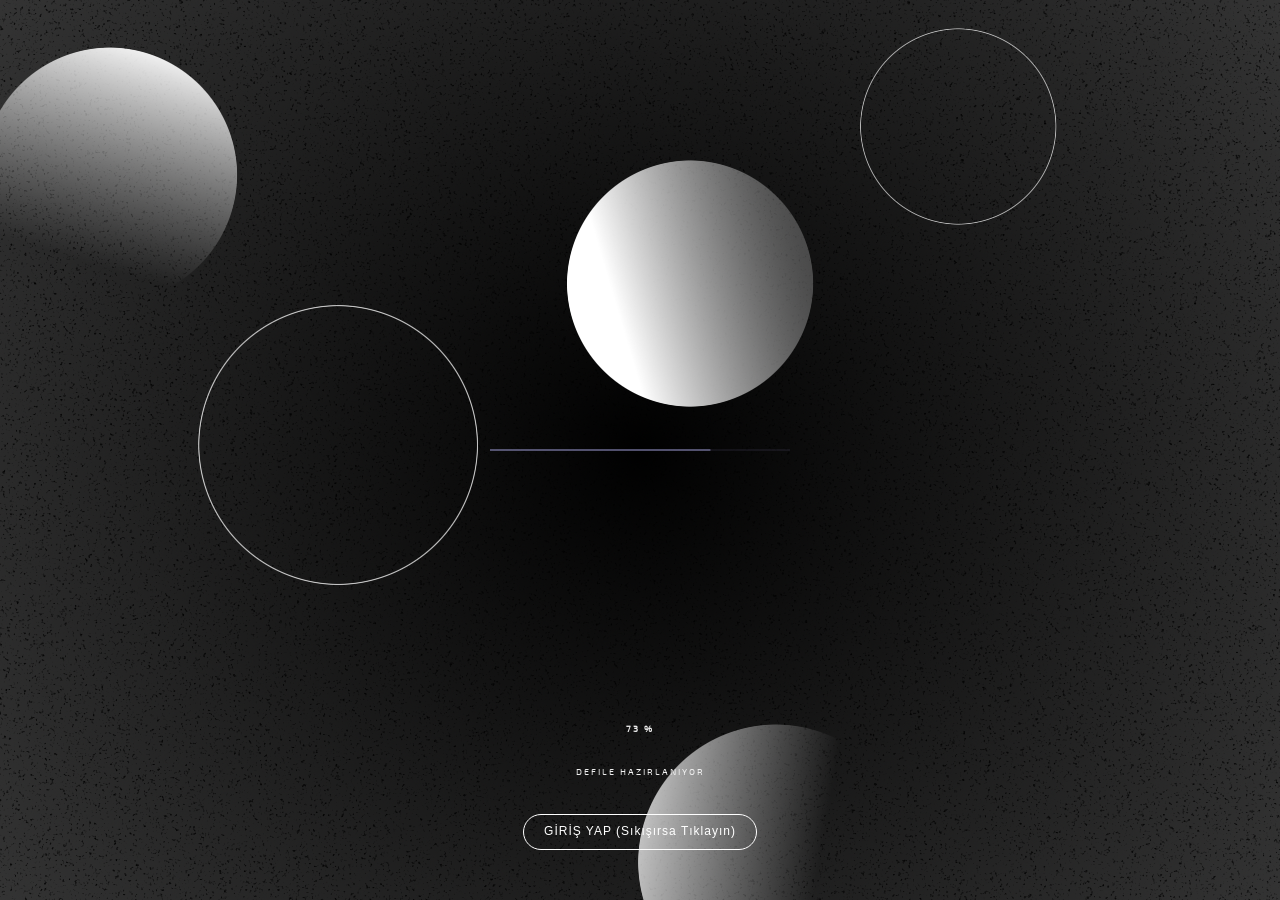
==== commit 1d912cef: "Aggressive fix for mobile Hakkimizda button clickability" ====
--- a/index.htm
+++ b/index.htm
@@ -1,24 +1,38 @@
 <!doctype html><html lang="en" class="no-js"><head><title>MİNA LİDYA - Mina Lidya Couture</title><meta charset="utf-8"><meta name="viewport" content="width=device-width,initial-scale=1,maximum-scale=1,user-scalable=no"><meta name="description" content="MİNA LİDYA ile podyuma hazır mısınız?."><link href="css2?family=Cardo:wght@400;700&display=block" rel="stylesheet"><script>function preventZoom(e){e.preventDefault(),document.body.style.zoom=1}Object.assign||document.documentElement.classList.add("not-supported not-supported--browser"),document.documentElement.classList.remove("no-js"),/(ipad|iphone|android)/i.test((navigator.userAgent||navigator.vendor).toLowerCase())?document.documentElement.classList.add("is-mobile"):document.documentElement.classList.add("is-desktop"),document.addEventListener("gesturestart",(e=>preventZoom(e))),document.addEventListener("gesturechange",(e=>preventZoom(e))),document.addEventListener("gestureend",(e=>preventZoom(e)))</script><meta name="robots" content="index,follow"><meta name="googlebot" content="index,follow"><meta name="google" content="notranslate"><link rel="icon" type="image/x-icon" href="assets/textures/logo.ico"><link rel="shortcut icon" href="assets/textures/logo.ico"><link rel="apple-touch-icon" href="assets/textures/logo.ico"><meta name="apple-mobile-web-app-capable" content="yes"><meta name="mobile-web-app-capable" content="yes"><meta name="msapplication-config" content="./assets/images/favicon/browserconfig.xml"><meta name="application-name" content="Template"><meta name="msapplication-TileColor" content="#000000"><meta name="theme-color" content="#000000"><meta property="og:description" content="MİNA LİDYA muhteşem defile deneyimi."><meta property="og:image:alt" content="MİNA LİDYA"><meta property="og:image" content="https://"><meta property="og:locale" content="en_US"><meta property="og:site_name" content="MİNA LİDYA"><meta property="og:title" content="MİNA LİDYA"><meta property="og:type" content="website"><meta property="og:url" content="https://minalidya.wedding/"><meta name="twitter:card" content="summary_large_image"><meta name="twitter:site" content="@"><meta name="twitter:description" content="MİNA LİDYA muhteşem defile deneyimi."><meta name="twitter:image:alt" content="MİNA LİDYA"><meta name="twitter:image" content=""><meta name="twitter:title" content="MİNA LİDYA"><meta name="twitter:url" content="https://minalidya.wedding/"><script type="module" crossorigin="" src="index.48ab324d.js"></script><link rel="stylesheet" href="index.2d01e6cc.css">
-<style>
+
+<style id="mobile-header-fix">
   @media screen and (max-width: 812px) {
     .logo-container h1 {
-      font-size: 32px !important;
-      letter-spacing: 3px !important;
+      font-size: 28px !important;
+      letter-spacing: 2px !important;
+      margin: 0 !important;
     }
     .logo-container {
-      padding: 10px !important;
+      padding: 15px !important;
+      max-width: 70vw !important;
+      overflow: hidden !important;
     }
     .header-more {
-      z-index: 1001 !important;
+      z-index: 9999 !important;
+      pointer-events: auto !important;
+      position: fixed !important;
+      top: 15px !important;
+      right: 15px !important;
+      display: flex !important;
+      opacity: 1 !important;
+      visibility: visible !important;
+    }
+    .header-more--about {
       pointer-events: auto !important;
     }
   }
 </style>
-</head><body><canvas id="canvas"></canvas><div id="ui"><section class="page" id="page--preloader"><div id="preloader-bar"><div id="preloader-bar--loader"></div><div id="preloader-bar--background"></div></div><div id="preloader-explanations"><div class="preloader-explanations--container"><p id="preloader-percentage">0 %</p></div><div class="preloader-explanations--container"><p id="preloader-explanation">Defile hazırlanıyor</p></div><div id="skip-preloader" style="display:none; cursor:pointer; margin-top:20px; font-family: sans-serif; color:white; border:1px solid white; padding:10px 20px; border-radius:30px; font-size:12px; letter-spacing:1px; z-index:100; position:relative;">GİRİŞ YAP (Sıkışırsa Tıklayın)</div></div></section><header><div class="logo-container" style="display:inline-block; mix-blend-mode:difference; z-index:10; pointer-events:auto; padding:20px; width:fit-content;"><a href="https://minalidya.com" target="_blank" style="text-decoration:none;"><h1 style="font-family:'Italiana', serif; font-size:62px; color:white; font-weight:bold; letter-spacing:6px; margin:0; line-height:1;">MİNA LİDYA</h1></a></div><div class="header-more"><div class="header-more--audio"><div id="audio-btn" class="control__content link"><div class="audio__bar"></div><div class="audio__bar"></div><div class="audio__bar"></div><div class="audio__bar"></div></div></div><div class="header-more--about"><h3>Hakkımızda</h3></div></div></header><div id="intro"><h1 split-by="letter">MİNA  LİDYA</h1><h1 split-by="letter">DEFİLE  DENEYİMİ</h1></div><div id="snapshot"><div id="snapshot-frame"><div id="snapshot-frame--content"><div class="camera--background"></div><div class="camera--corners"><div class="camera-corner corner--1"></div><div class="camera-corner corner--2"></div><div class="camera-corner corner--3"></div><div class="camera-corner corner--4"></div></div><div class="camera--icon"><div class="camera--icon--content"><div class="battery-part battery-part--1"></div><div class="battery-part battery-part--2"></div><div class="battery-part battery-charge battery-charge--1"></div><div class="battery-part battery-charge battery-charge--2"></div><div class="battery-part battery-charge battery-charge--3"></div></div></div></div></div><div id="snapshot-btn"><button id="snapshot-exit--close-btn" class="btn--secondary btn"><span class="btn--bg"></span> <span class="btn--circle circle-left"></span> <span class="btn--circle circle-right"></span> <span class="btn--hoverCircle hoverCircle" style="--slist:#000000,#000000"></span> <span class="btn--label"><span class="btn--label__masked"><h3>KAPAT</h3></span></span></button> <button id="snapshot-take--picture-btn" class="btn--primary btn"><span class="btn--bg" style="--slist:#17171a,#1a1d20"></span> <span class="btn--circle circle-left" style="--slist:#17171a,#1a1d20"></span> <span class="btn--circle circle-right" style="--slist:#17171a,#1a1d20"></span> <span class="btn--hoverCircle hoverCircle" style="--slist:#000000,#000000"></span> <span class="btn--label"><span class="btn--label__masked"><h3>FOTOĞRAF ÇEK</h3></span></span></button></div></div><div id="style-name_wrapper"><div id="style-name"></div></div><div id="footer"><div id="menu"><div id="camera-view" class="menu-element"><p>Otomatik Kamera</p><div class="menu-icon"><div class="circle"></div><svg xmlns="http://www.w3.org/2000/svg" width="24" height="24" viewbox="0 0 24 24"><path d="M5 4h-3v-1h3v1zm10.93 0l.812 1.219c.743 1.115 1.987 1.781 3.328 1.781h1.93v13h-20v-13h3.93c1.341 0 2.585-.666 3.328-1.781l.812-1.219h5.86zm1.07-2h-8l-1.406 2.109c-.371.557-.995.891-1.664.891h-5.93v17h24v-17h-3.93c-.669 0-1.293-.334-1.664-.891l-1.406-2.109zm-11 8c0-.552-.447-1-1-1s-1 .448-1 1 .447 1 1 1 1-.448 1-1zm7 0c1.654 0 3 1.346 3 3s-1.346 3-3 3-3-1.346-3-3 1.346-3 3-3zm0-2c-2.761 0-5 2.239-5 5s2.239 5 5 5 5-2.239 5-5-2.239-5-5-5z"></path></svg></div></div><div id="orbit-view" class="menu-element"><p>SERBEST KAMERA</p><div class="menu-icon"><div class="circle"></div><svg xmlns="http://www.w3.org/2000/svg" width="24" height="24" viewbox="0 0 24 24"><path d="M12 0l-11 6v12.131l11 5.869 11-5.869v-12.066l-11-6.065zm-1 21.2l-6.664-3.555 4.201-2.801c1.08-.719-.066-2.359-1.243-1.575l-4.294 2.862v-7.901l8 4.363v8.607zm-6.867-14.63l6.867-3.746v4.426c0 1.323 2 1.324 2 0v-4.415l6.91 3.811-7.905 4.218-7.872-4.294zm8.867 6.03l8-4.269v7.8l-4.263-2.842c-1.181-.785-2.323.855-1.245 1.574l4.172 2.781-6.664 3.556v-8.6z"></path></svg></div></div><div id="led-lights" class="menu-element"><p>PODYUM RENGİ</p><div class="menu-icon"><div class="circle"></div><svg xmlns="http://www.w3.org/2000/svg" width="24" height="24" viewbox="0 0 24 24"><path d="M12 2c5.514 0 10 4.486 10 10s-4.486 10-10 10-10-4.486-10-10 4.486-10 10-10zm0-2c-6.627 0-12 5.373-12 12s5.373 12 12 12 12-5.373 12-12-5.373-12-12-12zm3 12c0 1.657-1.344 3-3 3s-3-1.343-3-3 1.344-3 3-3 3 1.343 3 3zm-3 5c-.553 0-1 .448-1 1s.447 1 1 1 1-.448 1-1-.447-1-1-1zm-5-5c0 .552-.447 1-1 1s-1-.448-1-1 .447-1 1-1 1 .448 1 1zm6-6c0 .552-.447 1-1 1s-1-.448-1-1 .447-1 1-1 1 .448 1 1zm6 6c0 .552-.447 1-1 1s-1-.448-1-1 .447-1 1-1 1 .448 1 1zm-3 3c-.553 0-1 .448-1 1s.447 1 1 1 1-.448 1-1-.447-1-1-1zm-8 0c-.553 0-1 .448-1 1s.447 1 1 1 1-.448 1-1-.447-1-1-1zm0-8c-.553 0-1 .448-1 1s.447 1 1 1 1-.448 1-1-.447-1-1-1zm8 0c-.553 0-1 .448-1 1s.447 1 1 1 1-.448 1-1-.447-1-1-1z"></path></svg></div></div></div></div><div id="about"><div id="about-exit"><div id="about-exit--close-btn" class="has-rollover-audio"><div class="bar"></div><div class="bar"></div><svg class="polygon" width="35" height="35" viewbox="0 0 35 35" fill="none" xmlns="http://www.w3.org/2000/svg"><path opacity="0.8" d="M21.9068 1H13.0932L5.40683 5.40683L1 13.0932V21.9068L5.40683 29.5932L13.0932 34H21.9068L29.5932 29.5932L34 21.9068V13.0932L29.5932 5.40683L21.9068 1Z" stroke="#959292" stroke-miterlimit="10"></path></svg></div></div><div id="about-content-title"><h1 split-by="word" letter-animation="fadeIn" class="about-title">Mina Lidya- Haute Couture, İnegöl Mağaza & Valencia Atelier. Kişiye özel tasarım gelinlikler .</h1><p split-by="word" letter-animation="fadeIn">Online Couture hizmetimizle, gelinliğinizin her detayını kişiselleştirme fırsatına sahip olacak, Mina Lidya Couture koleksiyonunu tanımlayan zarafet ve kadınsılığı kucaklayacaksınız.
+
+</head><body><canvas id="canvas"></canvas><div id="ui"><section class="page" id="page--preloader"><div id="preloader-bar"><div id="preloader-bar--loader"></div><div id="preloader-bar--background"></div></div><div id="preloader-explanations"><div class="preloader-explanations--container"><p id="preloader-percentage">0 %</p></div><div class="preloader-explanations--container"><p id="preloader-explanation">Defile hazırlanıyor</p></div><div id="skip-preloader" style="display:none; cursor:pointer; margin-top:20px; font-family: sans-serif; color:white; border:1px solid white; padding:10px 20px; border-radius:30px; font-size:12px; letter-spacing:1px; z-index:100; position:relative;">GİRİŞ YAP (Sıkışırsa Tıklayın)</div></div></section><header><div class="logo-container" style="display:inline-block; mix-blend-mode:difference; z-index:10; pointer-events:none; padding:20px; width:fit-content;"><a href="https://minalidya.com" style="pointer-events:auto;" target="_blank" style="text-decoration:none;"><h1 style="font-family:'Italiana', serif; font-size:62px; color:white; font-weight:bold; letter-spacing:6px; margin:0; line-height:1;">MİNA LİDYA</h1></a></div><div class="header-more"><div class="header-more--audio"><div id="audio-btn" class="control__content link"><div class="audio__bar"></div><div class="audio__bar"></div><div class="audio__bar"></div><div class="audio__bar"></div></div></div><div class="header-more--about"><h3>Hakkımızda</h3></div></div></header><div id="intro"><h1 split-by="letter">MİNA  LİDYA</h1><h1 split-by="letter">DEFİLE  DENEYİMİ</h1></div><div id="snapshot"><div id="snapshot-frame"><div id="snapshot-frame--content"><div class="camera--background"></div><div class="camera--corners"><div class="camera-corner corner--1"></div><div class="camera-corner corner--2"></div><div class="camera-corner corner--3"></div><div class="camera-corner corner--4"></div></div><div class="camera--icon"><div class="camera--icon--content"><div class="battery-part battery-part--1"></div><div class="battery-part battery-part--2"></div><div class="battery-part battery-charge battery-charge--1"></div><div class="battery-part battery-charge battery-charge--2"></div><div class="battery-part battery-charge battery-charge--3"></div></div></div></div></div><div id="snapshot-btn"><button id="snapshot-exit--close-btn" class="btn--secondary btn"><span class="btn--bg"></span> <span class="btn--circle circle-left"></span> <span class="btn--circle circle-right"></span> <span class="btn--hoverCircle hoverCircle" style="--slist:#000000,#000000"></span> <span class="btn--label"><span class="btn--label__masked"><h3>KAPAT</h3></span></span></button> <button id="snapshot-take--picture-btn" class="btn--primary btn"><span class="btn--bg" style="--slist:#17171a,#1a1d20"></span> <span class="btn--circle circle-left" style="--slist:#17171a,#1a1d20"></span> <span class="btn--circle circle-right" style="--slist:#17171a,#1a1d20"></span> <span class="btn--hoverCircle hoverCircle" style="--slist:#000000,#000000"></span> <span class="btn--label"><span class="btn--label__masked"><h3>FOTOĞRAF ÇEK</h3></span></span></button></div></div><div id="style-name_wrapper"><div id="style-name"></div></div><div id="footer"><div id="menu"><div id="camera-view" class="menu-element"><p>Otomatik Kamera</p><div class="menu-icon"><div class="circle"></div><svg xmlns="http://www.w3.org/2000/svg" width="24" height="24" viewbox="0 0 24 24"><path d="M5 4h-3v-1h3v1zm10.93 0l.812 1.219c.743 1.115 1.987 1.781 3.328 1.781h1.93v13h-20v-13h3.93c1.341 0 2.585-.666 3.328-1.781l.812-1.219h5.86zm1.07-2h-8l-1.406 2.109c-.371.557-.995.891-1.664.891h-5.93v17h24v-17h-3.93c-.669 0-1.293-.334-1.664-.891l-1.406-2.109zm-11 8c0-.552-.447-1-1-1s-1 .448-1 1 .447 1 1 1 1-.448 1-1zm7 0c1.654 0 3 1.346 3 3s-1.346 3-3 3-3-1.346-3-3 1.346-3 3-3zm0-2c-2.761 0-5 2.239-5 5s2.239 5 5 5 5-2.239 5-5-2.239-5-5-5z"></path></svg></div></div><div id="orbit-view" class="menu-element"><p>SERBEST KAMERA</p><div class="menu-icon"><div class="circle"></div><svg xmlns="http://www.w3.org/2000/svg" width="24" height="24" viewbox="0 0 24 24"><path d="M12 0l-11 6v12.131l11 5.869 11-5.869v-12.066l-11-6.065zm-1 21.2l-6.664-3.555 4.201-2.801c1.08-.719-.066-2.359-1.243-1.575l-4.294 2.862v-7.901l8 4.363v8.607zm-6.867-14.63l6.867-3.746v4.426c0 1.323 2 1.324 2 0v-4.415l6.91 3.811-7.905 4.218-7.872-4.294zm8.867 6.03l8-4.269v7.8l-4.263-2.842c-1.181-.785-2.323.855-1.245 1.574l4.172 2.781-6.664 3.556v-8.6z"></path></svg></div></div><div id="led-lights" class="menu-element"><p>PODYUM RENGİ</p><div class="menu-icon"><div class="circle"></div><svg xmlns="http://www.w3.org/2000/svg" width="24" height="24" viewbox="0 0 24 24"><path d="M12 2c5.514 0 10 4.486 10 10s-4.486 10-10 10-10-4.486-10-10 4.486-10 10-10zm0-2c-6.627 0-12 5.373-12 12s5.373 12 12 12 12-5.373 12-12-5.373-12-12-12zm3 12c0 1.657-1.344 3-3 3s-3-1.343-3-3 1.344-3 3-3 3 1.343 3 3zm-3 5c-.553 0-1 .448-1 1s.447 1 1 1 1-.448 1-1-.447-1-1-1zm-5-5c0 .552-.447 1-1 1s-1-.448-1-1 .447-1 1-1 1 .448 1 1zm6-6c0 .552-.447 1-1 1s-1-.448-1-1 .447-1 1-1 1 .448 1 1zm6 6c0 .552-.447 1-1 1s-1-.448-1-1 .447-1 1-1 1 .448 1 1zm-3 3c-.553 0-1 .448-1 1s.447 1 1 1 1-.448 1-1-.447-1-1-1zm-8 0c-.553 0-1 .448-1 1s.447 1 1 1 1-.448 1-1-.447-1-1-1zm0-8c-.553 0-1 .448-1 1s.447 1 1 1 1-.448 1-1-.447-1-1-1zm8 0c-.553 0-1 .448-1 1s.447 1 1 1 1-.448 1-1-.447-1-1-1z"></path></svg></div></div></div></div><div id="about"><div id="about-exit"><div id="about-exit--close-btn" class="has-rollover-audio"><div class="bar"></div><div class="bar"></div><svg class="polygon" width="35" height="35" viewbox="0 0 35 35" fill="none" xmlns="http://www.w3.org/2000/svg"><path opacity="0.8" d="M21.9068 1H13.0932L5.40683 5.40683L1 13.0932V21.9068L5.40683 29.5932L13.0932 34H21.9068L29.5932 29.5932L34 21.9068V13.0932L29.5932 5.40683L21.9068 1Z" stroke="#959292" stroke-miterlimit="10"></path></svg></div></div><div id="about-content-title"><h1 split-by="word" letter-animation="fadeIn" class="about-title">Mina Lidya- Haute Couture, İnegöl Mağaza & Valencia Atelier. Kişiye özel tasarım gelinlikler .</h1><p split-by="word" letter-animation="fadeIn">Online Couture hizmetimizle, gelinliğinizin her detayını kişiselleştirme fırsatına sahip olacak, Mina Lidya Couture koleksiyonunu tanımlayan zarafet ve kadınsılığı kucaklayacaksınız.
 
 Kavisleri mükemmel yapılandırılmış korsajlar ve stilden ödün vermeden konfor sağlayan akıcı kumaşlarla düzleştirmek için tasarlanmış özel Büyük Beden koleksiyonumuzla her silueti kutluyoruz.
 
-Vizyonunuzun canlandığı gerçek Kişiselleştirmeyi deneyimleyin. Yaka çizgilerini değiştirmekten ısmarlama nakışlar eklemeye kadar, zanaatkarlarımız son dikişine kadar benzersiz bir şekilde size ait bir elbise hazırlar.</p></div><div id="about-content-description"><div id="about-left-column"><div class="about-column--group"><h3 split-by="word" letter-animation="fadeIn">İLETİŞİM</h3><div class="detail-description"><p split-by="word" letter-animation="fadeIn"><a href="https://wa.me/905421131641" target="_blank">Whatsapp</a></p><p split-by="word" letter-animation="fadeIn"><a href="https://instagram.com/minalidyagelinlik" target="_blank">Instagram</a></p></div></div><div class="about-column--group"><h3 split-by="word" letter-animation="fadeIn">LINKLER</h3><div class="detail-description"><p split-by="word" letter-animation="fadeIn"><a href="https://minalidya.wedding" target="_blank"><svg xmlns="http://www.w3.org/2000/svg" width="11" height="11" fill="none"><path stroke="#fff" stroke-linecap="round" stroke-width="1.164" d="M9.969.656v7.76M9.97.656H2.208M9.969.656.656 9.97"></path></svg>mina lidya</a></p><p split-by="word" letter-animation="fadeIn"><a href="#" target="_blank"><svg xmlns="http://www.w3.org/2000/svg" width="11" height="11" fill="none"><path stroke="#fff" stroke-linecap="round" stroke-width="1.164" d="M9.969.656v7.76M9.97.656H2.208M9.969.656.656 9.97"></path></svg>mina lidya wedding</a></p></div></div><div class="about-column--group"><h3 split-by="word" letter-animation="fadeIn">Takip Edin</h3><div class="detail-socials"><p split-by="word" letter-animation="fadeIn"><a href="https://www.instagram.com/minalidyagelinlik" target="_blank"><svg xmlns="http://www.w3.org/2000/svg" width="16" height="16" fill="none"><path fill="#fff" fill-rule="evenodd" d="M8 2c-1.63 0-1.834.007-2.474.036-.638.03-1.075.13-1.456.28-.4.15-.763.386-1.063.691-.305.3-.541.662-.692 1.063-.148.381-.25.818-.279 1.457C2.007 6.167 2 6.37 2 8s.007 1.834.036 2.474c.03.638.13 1.075.28 1.456.15.4.386.763.691 1.063.3.305.662.541 1.063.692.381.148.818.25 1.456.279.64.03.844.036 2.474.036 1.63 0 1.834-.007 2.474-.036.638-.03 1.075-.13 1.456-.28.4-.15.763-.386 1.063-.691.305-.3.541-.662.692-1.063.148-.381.25-.818.279-1.456.03-.64.036-.844.036-2.474 0-1.63-.007-1.834-.036-2.474-.03-.638-.13-1.075-.28-1.456a2.94 2.94 0 0 0-.691-1.063 2.944 2.944 0 0 0-1.063-.692c-.381-.148-.818-.25-1.457-.279C9.833 2.007 9.63 2 8 2Zm0 1.081c1.602 0 1.792.006 2.425.035.585.027.902.124 1.114.207.28.108.48.239.69.448.21.21.34.41.448.69.083.212.18.53.207 1.114.029.633.035.823.035 2.425 0 1.602-.006 1.792-.035 2.425-.027.585-.124.902-.207 1.114-.096.26-.249.496-.448.69-.194.199-.43.352-.69.448-.212.083-.53.18-1.114.207-.633.029-.823.035-2.425.035-1.602 0-1.792-.006-2.425-.035-.585-.027-.902-.124-1.114-.207a1.857 1.857 0 0 1-.69-.448 1.86 1.86 0 0 1-.448-.69c-.083-.212-.18-.53-.207-1.114-.029-.633-.035-.823-.035-2.425 0-1.602.006-1.792.035-2.425.027-.585.124-.902.207-1.114.108-.28.239-.48.448-.69.194-.199.43-.352.69-.448.212-.083.53-.18 1.114-.207.633-.029.823-.035 2.425-.035Z" clip-rule="evenodd"></path><path fill="#fff" fill-rule="evenodd" d="M8 10.002a2.002 2.002 0 1 1 0-4.004 2.002 2.002 0 0 1 0 4.004Zm0-5.086a3.084 3.084 0 1 0 0 6.168 3.084 3.084 0 0 0 0-6.168Zm3.981-.056a.729.729 0 1 1-1.458 0 .729.729 0 0 1 1.458 0" clip-rule="evenodd"></path></svg> </a><a href="https://www.facebook.com/minalidyagelinleri/" target="_blank"><svg xmlns="http://www.w3.org/2000/svg" width="16" height="16" fill="none"><path fill="#fff" d="M14.667 8.04c0-3.704-2.984-6.707-6.666-6.707-3.683 0-6.667 3.003-6.667 6.707 0 3.349 2.437 6.124 5.625 6.627V9.98H5.266V8.04H6.96V6.563c0-1.681.995-2.61 2.518-2.61.729 0 1.492.131 1.492.131v1.65h-.84c-.829 0-1.087.518-1.087 1.049V8.04h1.85l-.296 1.94H9.042v4.687c3.188-.503 5.625-3.278 5.625-6.627Z"></path></svg> </a><a href="https://instagram.com/minalidyagelinlik" target="_blank"><svg xmlns="http://www.w3.org/2000/svg" width="16" height="16" fill="none"><path fill="#fff" d="M13.302 5.28c.008.117.008.235.008.354 0 3.614-2.751 7.783-7.783 7.783v-.002a7.744 7.744 0 0 1-4.193-1.227 5.493 5.493 0 0 0 4.048-1.134 2.739 2.739 0 0 1-2.555-1.899c.41.08.832.063 1.235-.047a2.736 2.736 0 0 1-2.194-2.681v-.035c.38.212.806.33 1.241.342a2.739 2.739 0 0 1-.847-3.652A7.764 7.764 0 0 0 7.9 5.94a2.737 2.737 0 0 1 4.662-2.495 5.49 5.49 0 0 0 1.737-.664 2.746 2.746 0 0 1-1.202 1.512 5.44 5.44 0 0 0 1.57-.43c-.367.55-.83 1.03-1.365 1.417Z"></path></svg> </a><a href="https://minalidya.com" target="_blank"><svg xmlns="http://www.w3.org/2000/svg" width="16" height="16" fill="none"><path fill="#fff" d="M13.68 1.333H2.318a.972.972 0 0 0-.984.961v11.41c0 .53.44.963.984.963H13.68c.545 0 .987-.433.987-.961V2.294a.974.974 0 0 0-.987-.96ZM5.29 12.695H3.31V6.331h1.98v6.364ZM4.3 5.463a1.146 1.146 0 1 1-.004-2.292A1.146 1.146 0 0 1 4.3 5.463Zm8.396 7.232h-1.977V9.601c0-.736-.013-1.687-1.028-1.687-1.029 0-1.185.805-1.185 1.635v3.146H6.532V6.331h1.896v.87h.026c.263-.5.909-1.03 1.87-1.03 2.002 0 2.372 1.319 2.372 3.032v3.492Z"></path></svg></a></p></div></div><a class="btn explore-btn has-rollover-audio" href="https://minalidya.wedding/" target="_blank" rel="noopener"><svg class="explore-btn--arrow" width="32" height="6" viewbox="0 0 32 6" fill="none" xmlns="http://www.w3.org/2000/svg"><path d="M0 3H30.5M30.5 3C29.537 2.75 27.6111 1.8 27.6111 0M30.5 3C29.537 3.25 27.6111 4.2 27.6111 6" stroke="white" stroke-width="0.5"></path></svg> <span class="explore-btn--text" split-by="letter" letter-animation="fadeIn">Daha fazlası için</span></a></div><div id="about-right-column"><div class="about-column--group"><h3 split-by="word">Hakkımızda</h3><section><p split-by="word" letter-animation="fadeIn">TUTKUSUYLA HARMANLANMASINDAN DOĞAN MARKAMIZLA, SADECE ELBISE DEĞIL, MIRASLAR YARATIYORUZ. DOKTORALI TEKSTIL MÜHENDISLERI VE VIZYONER STILISTLERDEN OLUŞAN EKIBIMIZLE, HAUTE COUTURE KALITESINI ATÖLYEMIZDEN DOĞRUDAN SIZE GETIRIYOR, ONLINE COUTURE HIZMETIMIZLE MESAFELERI AŞIYORUZ. USTA IŞÇILIK, SÜRDÜRÜLEBILIR LÜKS VE KUSURSUZ UYUM — NEREDE OLURSANIZ OLUN.</p></section></div><div class="about-column--group"><h3 split-by="word">Özenle Hazırlandı</h3><section><p split-by="word" letter-animation="fadeIn"><a href="https://minalidya.wedding" target="_blank" class="authors" rel="noopener">2026 Koleksiyonu</a> [Uzaktan Kiralama].</p><p split-by="word" letter-animation="fadeIn"><a href="https://minalidya.com" target="_blank" class="authors" rel="noopener">Tesettür Gelinlikler </a> [Özel Tasarım].</p><p split-by="word" letter-animation="fadeIn"><a href="https://minalidya.com" target="_blank" class="authors" rel="noopener">Gelinlikler</a> [Kişiselleştirilebilir].</p></section></div></div></div></div><svg xmlns="http://www.w3.org/2000/svg" version="1.1"><defs><filter id="goo"><fegaussianblur in="SourceGraphic" stddeviation="10" result="blur"></fegaussianblur><fecolormatrix in="blur" mode="matrix" values="1 0 0 0 0  0 1 0 0 0  0 0 1 0 0  0 0 0 50 -20" result="goo"></fecolormatrix><feblend in="SourceGraphic" in2="goo"></feblend></filter></defs></svg></div><div id="not-supported-container"><div class="not-supported--content" id="ns-device"><span>Not supported device</span></div><div class="not-supported--content" id="ns-browser"><span>Not supported browser</span></div><div class="not-supported--content" id="ns-webgl"><span>Not supported WebGL</span></div><div class="not-supported--content" id="ns-orientation"><span>Not supported orientation</span></div></div><script async="" src="gtag"></script><script>function gtag(){dataLayer.push(arguments)}window.dataLayer=window.dataLayer||[],gtag("js",new Date),gtag("config","G-K2LJQFS7TD")</script>
+Vizyonunuzun canlandığı gerçek Kişiselleştirmeyi deneyimleyin. Yaka çizgilerini değiştirmekten ısmarlama nakışlar eklemeye kadar, zanaatkarlarımız son dikişine kadar benzersiz bir şekilde size ait bir elbise hazırlar.</p></div><div id="about-content-description"><div id="about-left-column"><div class="about-column--group"><h3 split-by="word" letter-animation="fadeIn">İLETİŞİM</h3><div class="detail-description"><p split-by="word" letter-animation="fadeIn"><a href="https://wa.me/905421131641" target="_blank">Whatsapp</a></p><p split-by="word" letter-animation="fadeIn"><a href="https://instagram.com/minalidyagelinlik" target="_blank">Instagram</a></p></div></div><div class="about-column--group"><h3 split-by="word" letter-animation="fadeIn">LINKLER</h3><div class="detail-description"><p split-by="word" letter-animation="fadeIn"><a href="https://minalidya.wedding" target="_blank"><svg xmlns="http://www.w3.org/2000/svg" width="11" height="11" fill="none"><path stroke="#fff" stroke-linecap="round" stroke-width="1.164" d="M9.969.656v7.76M9.97.656H2.208M9.969.656.656 9.97"></path></svg>mina lidya</a></p><p split-by="word" letter-animation="fadeIn"><a href="#" target="_blank"><svg xmlns="http://www.w3.org/2000/svg" width="11" height="11" fill="none"><path stroke="#fff" stroke-linecap="round" stroke-width="1.164" d="M9.969.656v7.76M9.97.656H2.208M9.969.656.656 9.97"></path></svg>mina lidya wedding</a></p></div></div><div class="about-column--group"><h3 split-by="word" letter-animation="fadeIn">Takip Edin</h3><div class="detail-socials"><p split-by="word" letter-animation="fadeIn"><a href="https://www.instagram.com/minalidyagelinlik" target="_blank"><svg xmlns="http://www.w3.org/2000/svg" width="16" height="16" fill="none"><path fill="#fff" fill-rule="evenodd" d="M8 2c-1.63 0-1.834.007-2.474.036-.638.03-1.075.13-1.456.28-.4.15-.763.386-1.063.691-.305.3-.541.662-.692 1.063-.148.381-.25.818-.279 1.457C2.007 6.167 2 6.37 2 8s.007 1.834.036 2.474c.03.638.13 1.075.28 1.456.15.4.386.763.691 1.063.3.305.662.541 1.063.692.381.148.818.25 1.456.279.64.03.844.036 2.474.036 1.63 0 1.834-.007 2.474-.036.638-.03 1.075-.13 1.456-.28.4-.15.763-.386 1.063-.691.305-.3.541-.662.692-1.063.148-.381.25-.818.279-1.456.03-.64.036-.844.036-2.474 0-1.63-.007-1.834-.036-2.474-.03-.638-.13-1.075-.28-1.456a2.94 2.94 0 0 0-.691-1.063 2.944 2.944 0 0 0-1.063-.692c-.381-.148-.818-.25-1.457-.279C9.833 2.007 9.63 2 8 2Zm0 1.081c1.602 0 1.792.006 2.425.035.585.027.902.124 1.114.207.28.108.48.239.69.448.21.21.34.41.448.69.083.212.18.53.207 1.114.029.633.035.823.035 2.425 0 1.602-.006 1.792-.035 2.425-.027.585-.124.902-.207 1.114-.096.26-.249.496-.448.69-.194.199-.43.352-.69.448-.212.083-.53.18-1.114.207-.633.029-.823.035-2.425.035-1.602 0-1.792-.006-2.425-.035-.585-.027-.902-.124-1.114-.207a1.857 1.857 0 0 1-.69-.448 1.86 1.86 0 0 1-.448-.69c-.083-.212-.18-.53-.207-1.114-.029-.633-.035-.823-.035-2.425 0-1.602.006-1.792.035-2.425.027-.585.124-.902.207-1.114.108-.28.239-.48.448-.69.194-.199.43-.352.69-.448.212-.083.53-.18 1.114-.207.633-.029.823-.035 2.425-.035Z" clip-rule="evenodd"></path><path fill="#fff" fill-rule="evenodd" d="M8 10.002a2.002 2.002 0 1 1 0-4.004 2.002 2.002 0 0 1 0 4.004Zm0-5.086a3.084 3.084 0 1 0 0 6.168 3.084 3.084 0 0 0 0-6.168Zm3.981-.056a.729.729 0 1 1-1.458 0 .729.729 0 0 1 1.458 0" clip-rule="evenodd"></path></svg> </a><a href="https://www.facebook.com/minalidyagelinleri/" target="_blank"><svg xmlns="http://www.w3.org/2000/svg" width="16" height="16" fill="none"><path fill="#fff" d="M14.667 8.04c0-3.704-2.984-6.707-6.666-6.707-3.683 0-6.667 3.003-6.667 6.707 0 3.349 2.437 6.124 5.625 6.627V9.98H5.266V8.04H6.96V6.563c0-1.681.995-2.61 2.518-2.61.729 0 1.492.131 1.492.131v1.65h-.84c-.829 0-1.087.518-1.087 1.049V8.04h1.85l-.296 1.94H9.042v4.687c3.188-.503 5.625-3.278 5.625-6.627Z"></path></svg> </a><a href="https://instagram.com/minalidyagelinlik" target="_blank"><svg xmlns="http://www.w3.org/2000/svg" width="16" height="16" fill="none"><path fill="#fff" d="M13.302 5.28c.008.117.008.235.008.354 0 3.614-2.751 7.783-7.783 7.783v-.002a7.744 7.744 0 0 1-4.193-1.227 5.493 5.493 0 0 0 4.048-1.134 2.739 2.739 0 0 1-2.555-1.899c.41.08.832.063 1.235-.047a2.736 2.736 0 0 1-2.194-2.681v-.035c.38.212.806.33 1.241.342a2.739 2.739 0 0 1-.847-3.652A7.764 7.764 0 0 0 7.9 5.94a2.737 2.737 0 0 1 4.662-2.495 5.49 5.49 0 0 0 1.737-.664 2.746 2.746 0 0 1-1.202 1.512 5.44 5.44 0 0 0 1.57-.43c-.367.55-.83 1.03-1.365 1.417Z"></path></svg> </a><a href="https://minalidya.com" style="pointer-events:auto;" target="_blank"><svg xmlns="http://www.w3.org/2000/svg" width="16" height="16" fill="none"><path fill="#fff" d="M13.68 1.333H2.318a.972.972 0 0 0-.984.961v11.41c0 .53.44.963.984.963H13.68c.545 0 .987-.433.987-.961V2.294a.974.974 0 0 0-.987-.96ZM5.29 12.695H3.31V6.331h1.98v6.364ZM4.3 5.463a1.146 1.146 0 1 1-.004-2.292A1.146 1.146 0 0 1 4.3 5.463Zm8.396 7.232h-1.977V9.601c0-.736-.013-1.687-1.028-1.687-1.029 0-1.185.805-1.185 1.635v3.146H6.532V6.331h1.896v.87h.026c.263-.5.909-1.03 1.87-1.03 2.002 0 2.372 1.319 2.372 3.032v3.492Z"></path></svg></a></p></div></div><a class="btn explore-btn has-rollover-audio" href="https://minalidya.wedding/" target="_blank" rel="noopener"><svg class="explore-btn--arrow" width="32" height="6" viewbox="0 0 32 6" fill="none" xmlns="http://www.w3.org/2000/svg"><path d="M0 3H30.5M30.5 3C29.537 2.75 27.6111 1.8 27.6111 0M30.5 3C29.537 3.25 27.6111 4.2 27.6111 6" stroke="white" stroke-width="0.5"></path></svg> <span class="explore-btn--text" split-by="letter" letter-animation="fadeIn">Daha fazlası için</span></a></div><div id="about-right-column"><div class="about-column--group"><h3 split-by="word">Hakkımızda</h3><section><p split-by="word" letter-animation="fadeIn">TUTKUSUYLA HARMANLANMASINDAN DOĞAN MARKAMIZLA, SADECE ELBISE DEĞIL, MIRASLAR YARATIYORUZ. DOKTORALI TEKSTIL MÜHENDISLERI VE VIZYONER STILISTLERDEN OLUŞAN EKIBIMIZLE, HAUTE COUTURE KALITESINI ATÖLYEMIZDEN DOĞRUDAN SIZE GETIRIYOR, ONLINE COUTURE HIZMETIMIZLE MESAFELERI AŞIYORUZ. USTA IŞÇILIK, SÜRDÜRÜLEBILIR LÜKS VE KUSURSUZ UYUM — NEREDE OLURSANIZ OLUN.</p></section></div><div class="about-column--group"><h3 split-by="word">Özenle Hazırlandı</h3><section><p split-by="word" letter-animation="fadeIn"><a href="https://minalidya.wedding" target="_blank" class="authors" rel="noopener">2026 Koleksiyonu</a> [Uzaktan Kiralama].</p><p split-by="word" letter-animation="fadeIn"><a href="https://minalidya.com" style="pointer-events:auto;" target="_blank" class="authors" rel="noopener">Tesettür Gelinlikler </a> [Özel Tasarım].</p><p split-by="word" letter-animation="fadeIn"><a href="https://minalidya.com" style="pointer-events:auto;" target="_blank" class="authors" rel="noopener">Gelinlikler</a> [Kişiselleştirilebilir].</p></section></div></div></div></div><svg xmlns="http://www.w3.org/2000/svg" version="1.1"><defs><filter id="goo"><fegaussianblur in="SourceGraphic" stddeviation="10" result="blur"></fegaussianblur><fecolormatrix in="blur" mode="matrix" values="1 0 0 0 0  0 1 0 0 0  0 0 1 0 0  0 0 0 50 -20" result="goo"></fecolormatrix><feblend in="SourceGraphic" in2="goo"></feblend></filter></defs></svg></div><div id="not-supported-container"><div class="not-supported--content" id="ns-device"><span>Not supported device</span></div><div class="not-supported--content" id="ns-browser"><span>Not supported browser</span></div><div class="not-supported--content" id="ns-webgl"><span>Not supported WebGL</span></div><div class="not-supported--content" id="ns-orientation"><span>Not supported orientation</span></div></div><script async="" src="gtag"></script><script>function gtag(){dataLayer.push(arguments)}window.dataLayer=window.dataLayer||[],gtag("js",new Date),gtag("config","G-K2LJQFS7TD")</script>
 <script>
   setTimeout(function() {
     var btn = document.getElementById('skip-preloader');
